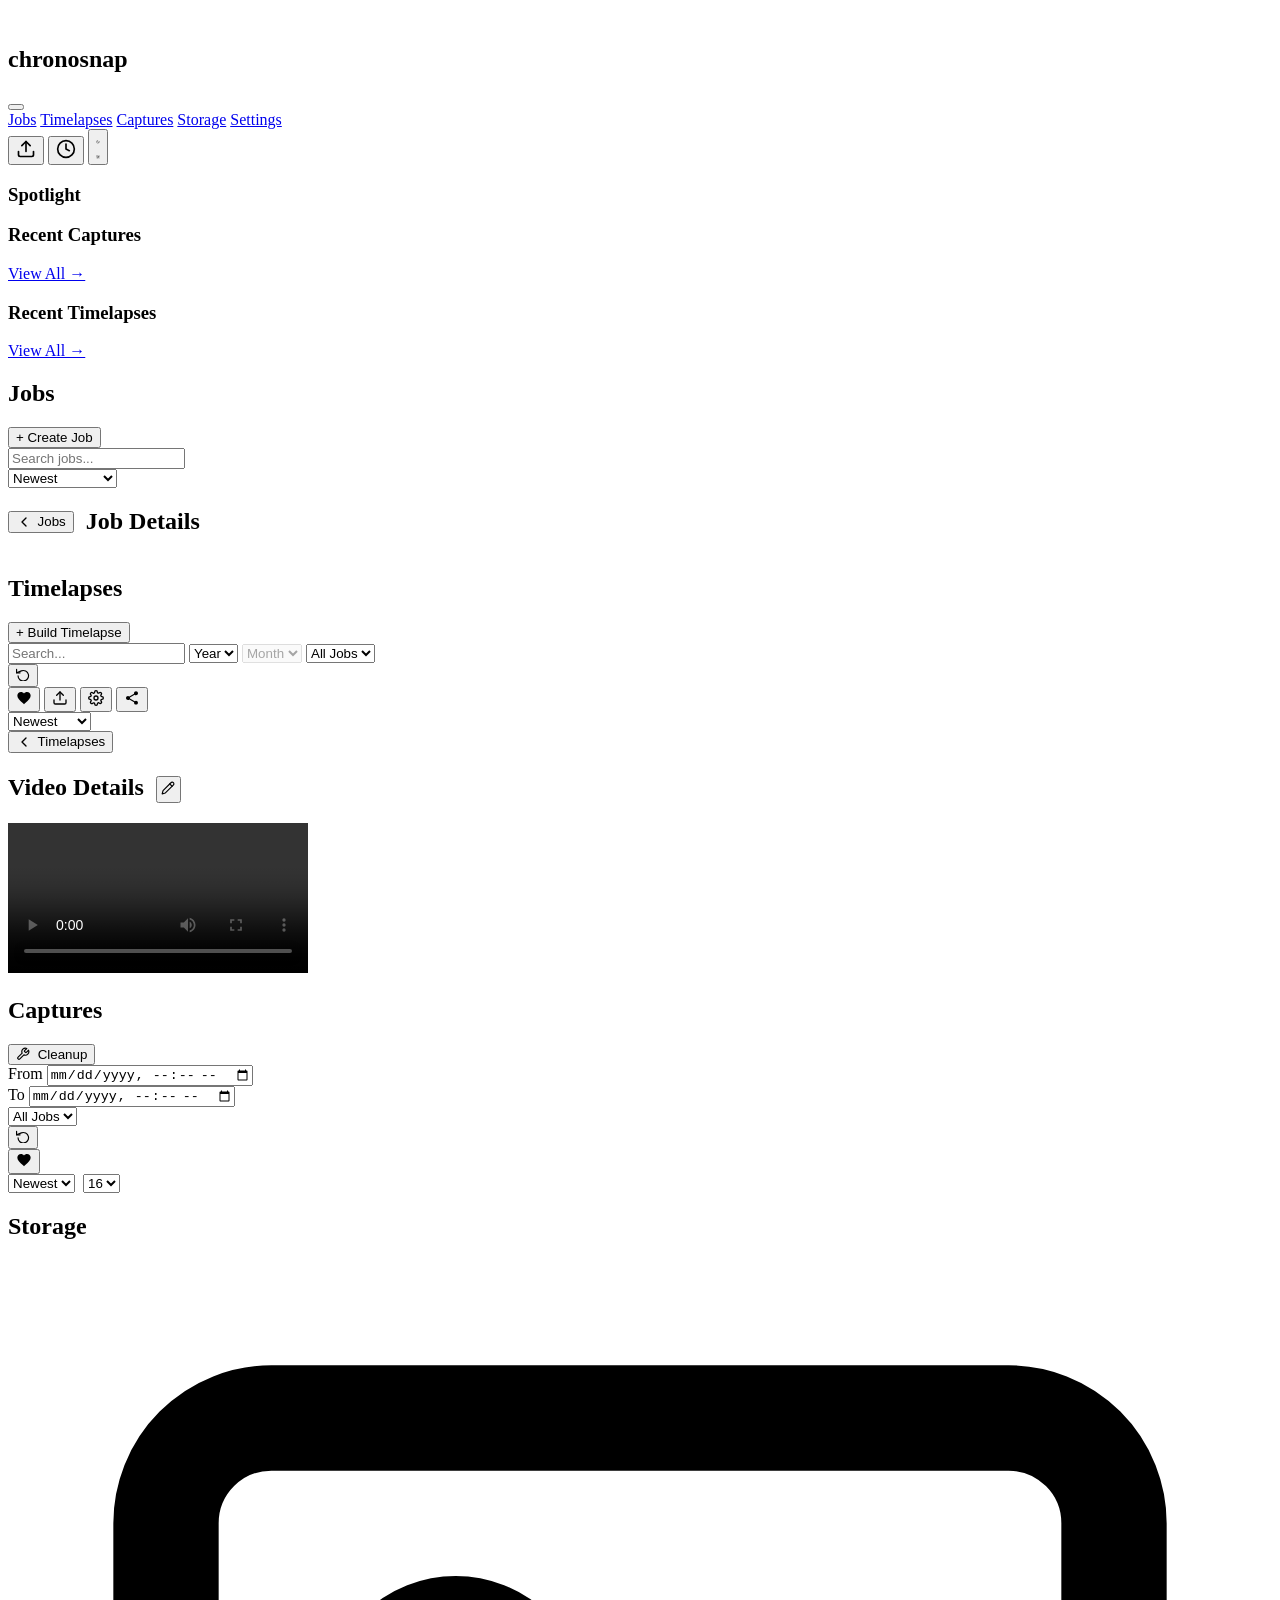
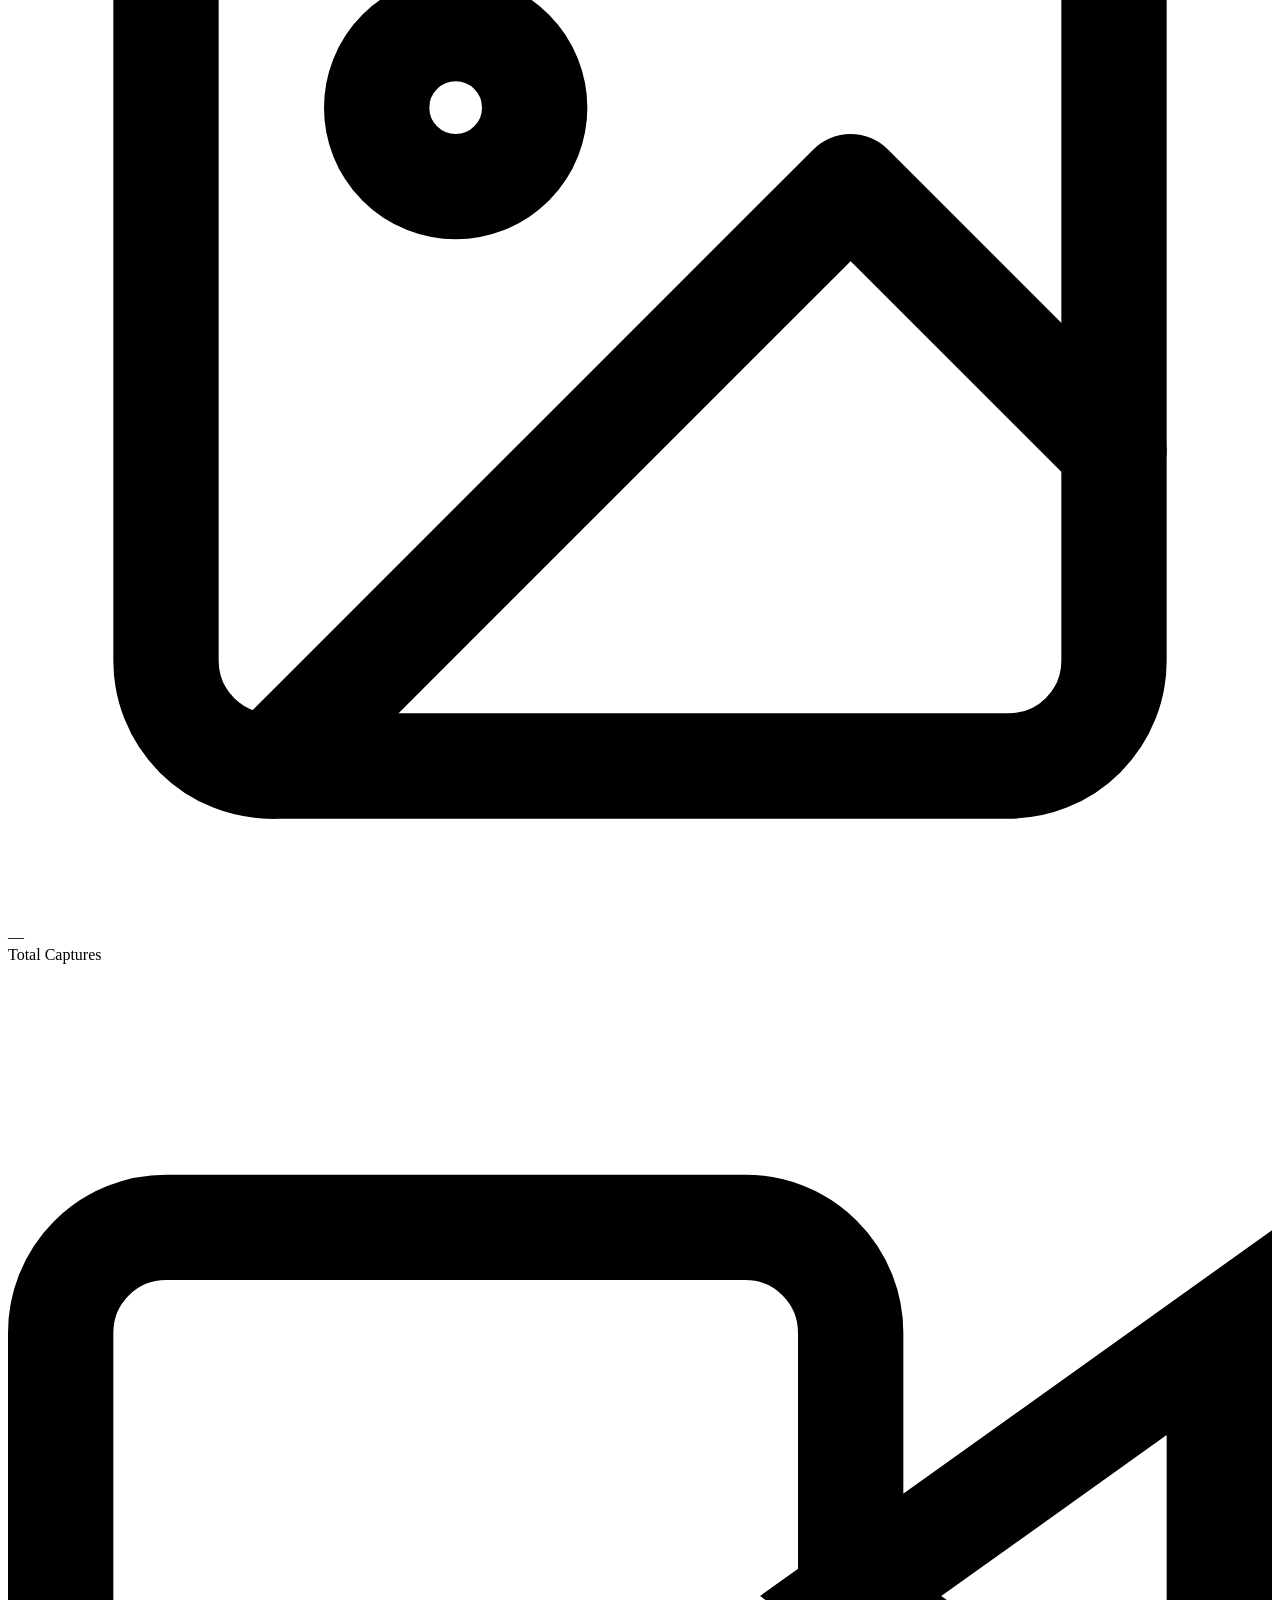
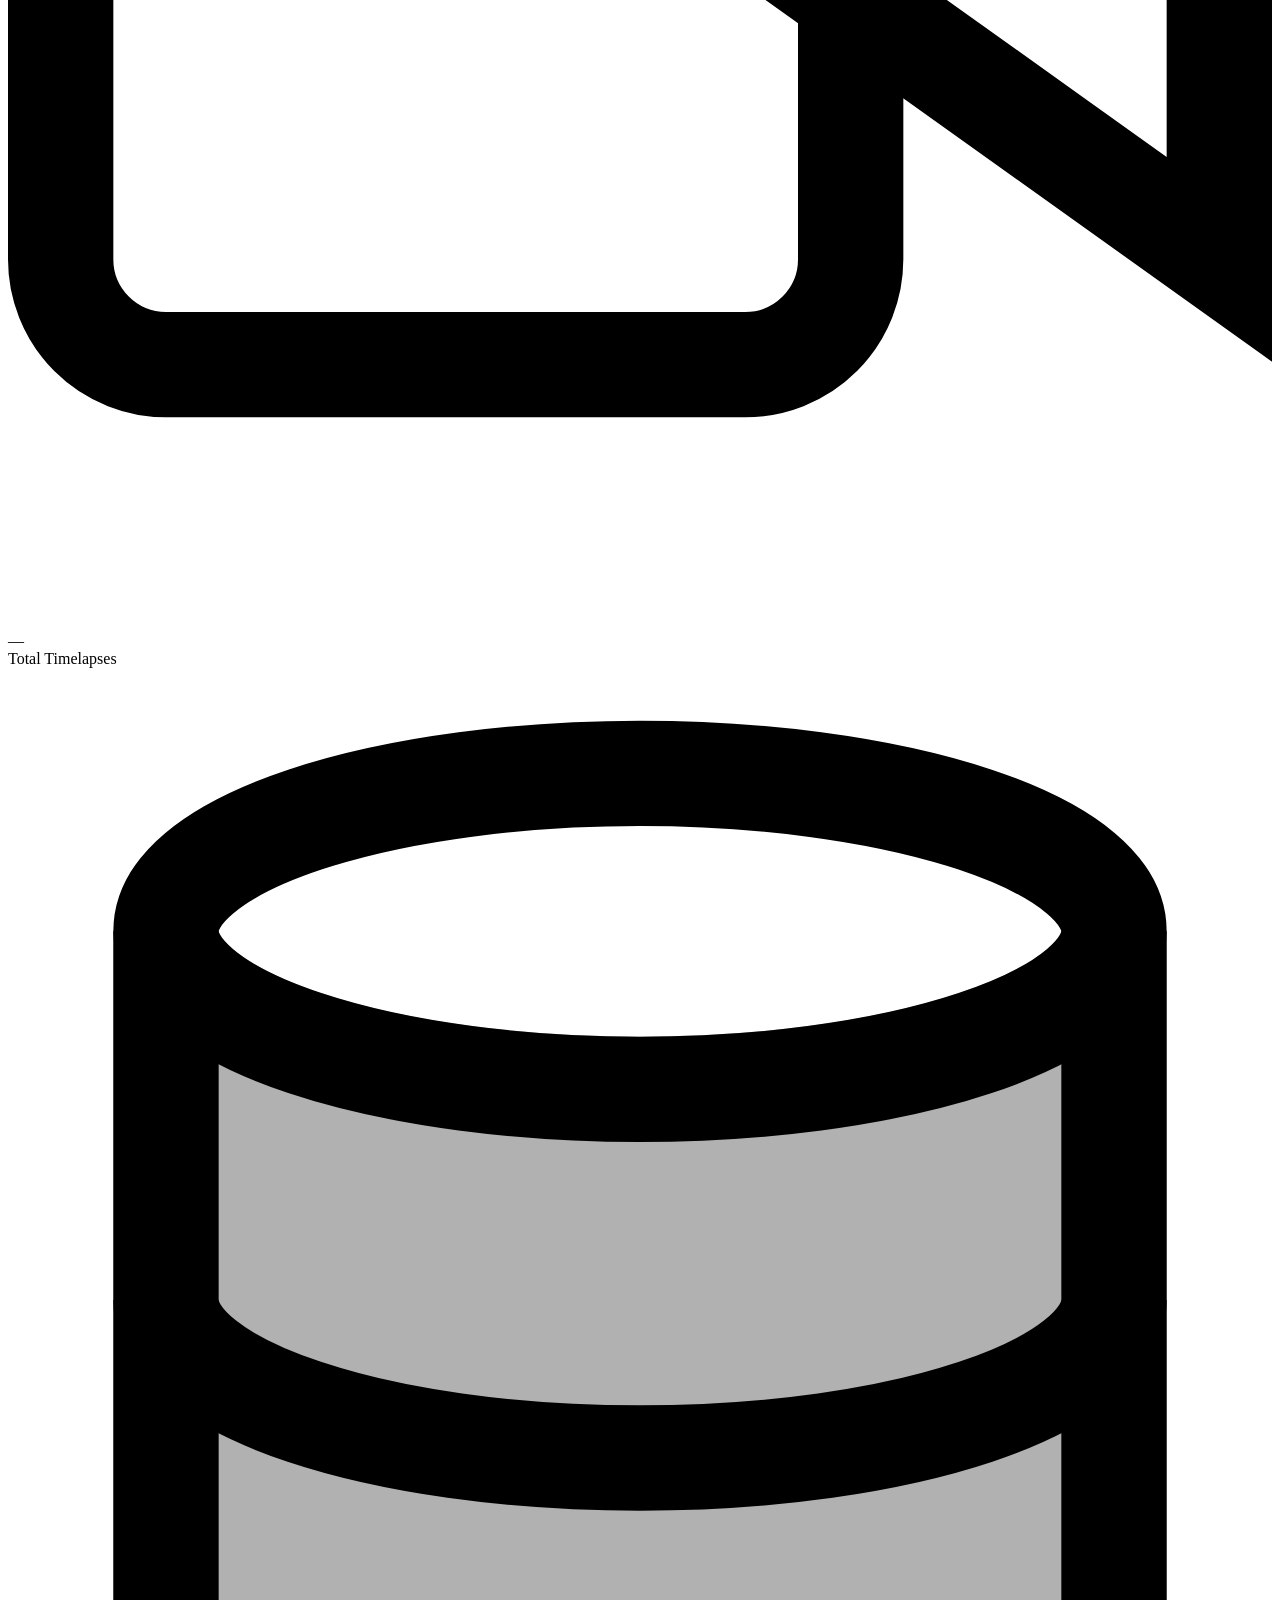
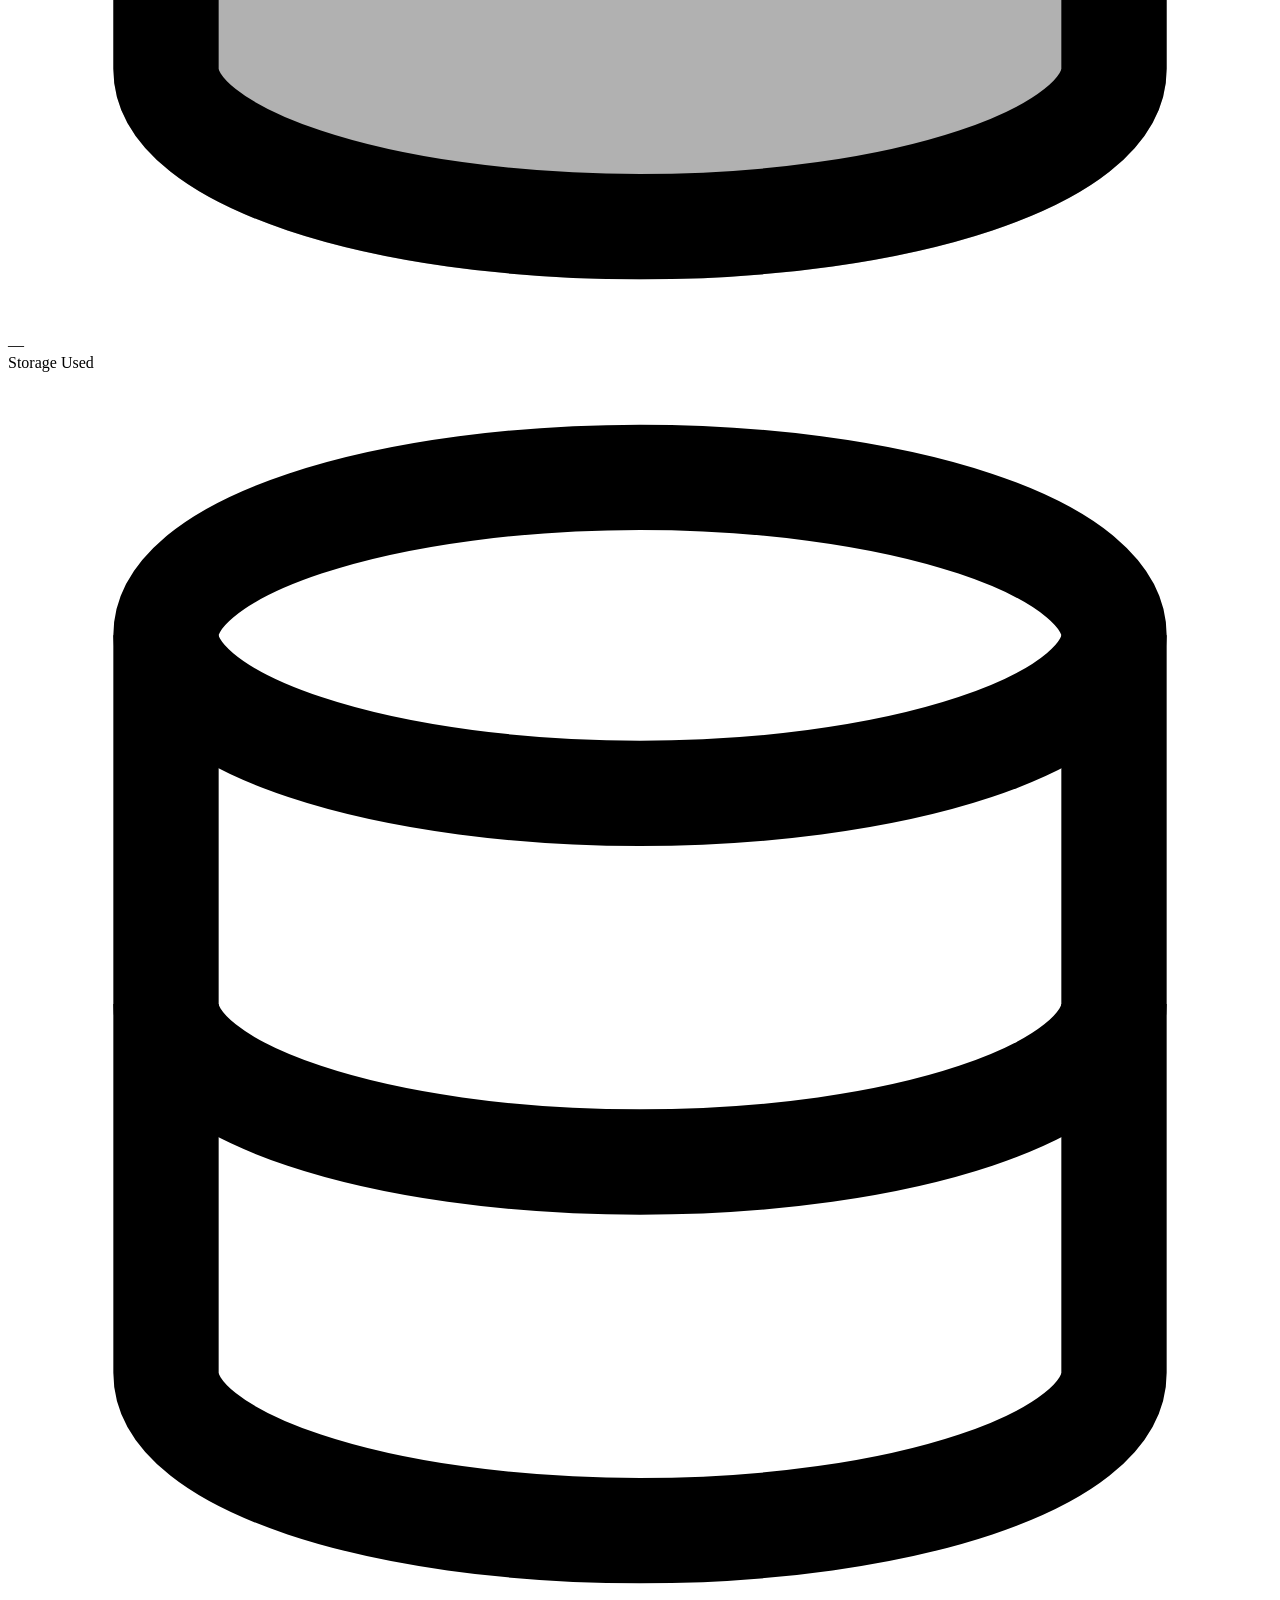
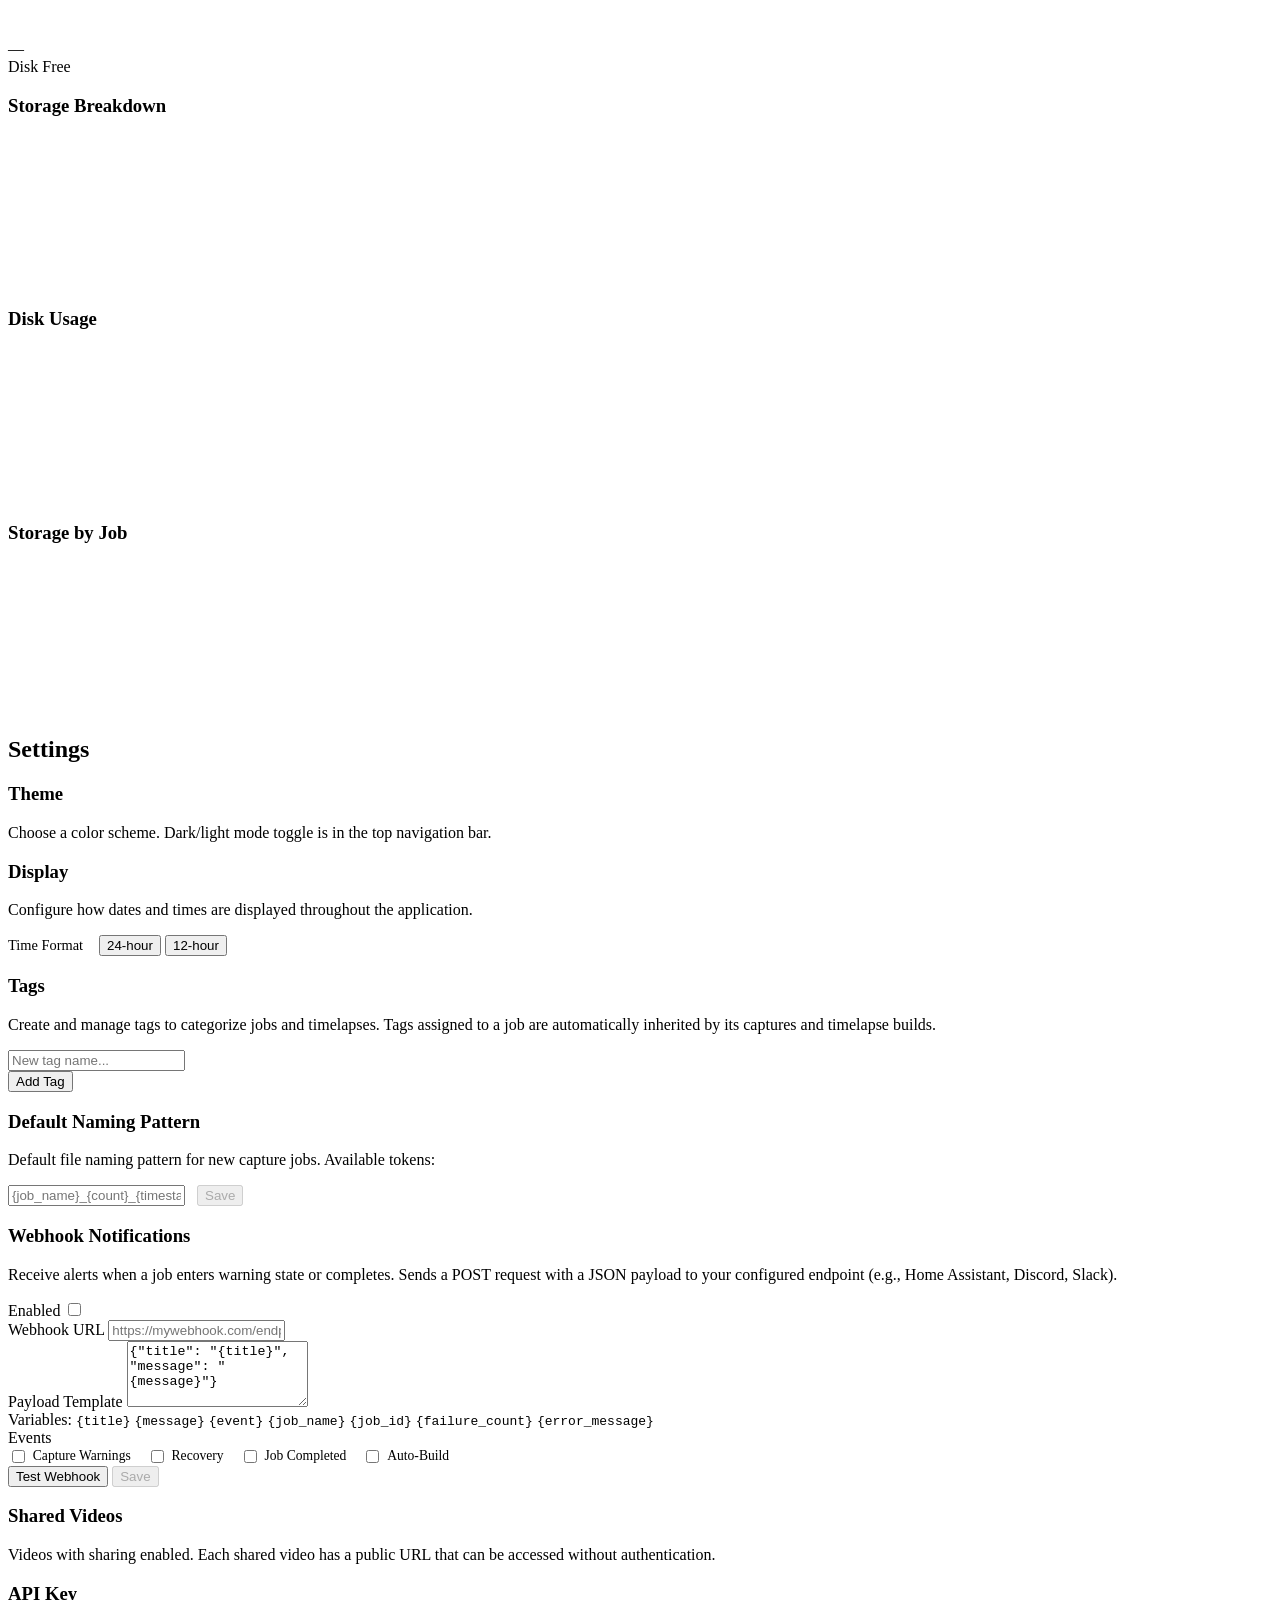
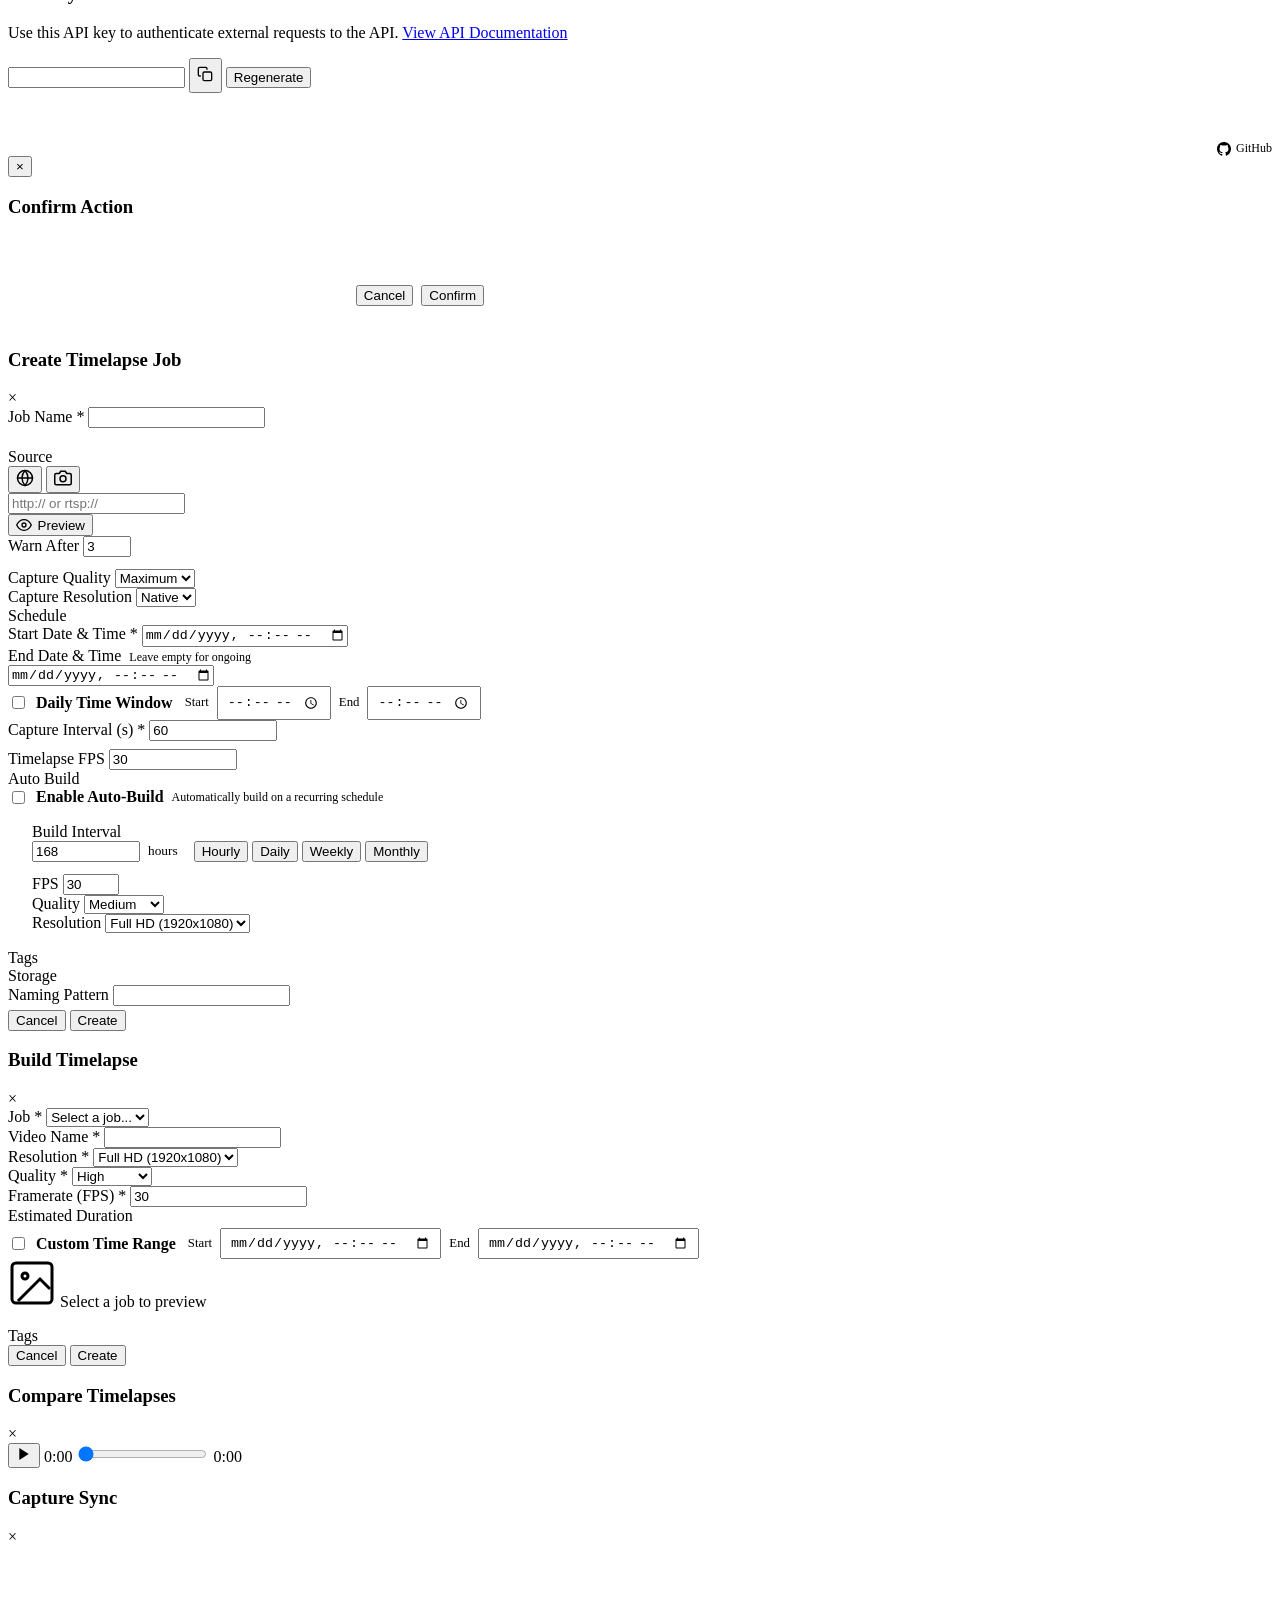
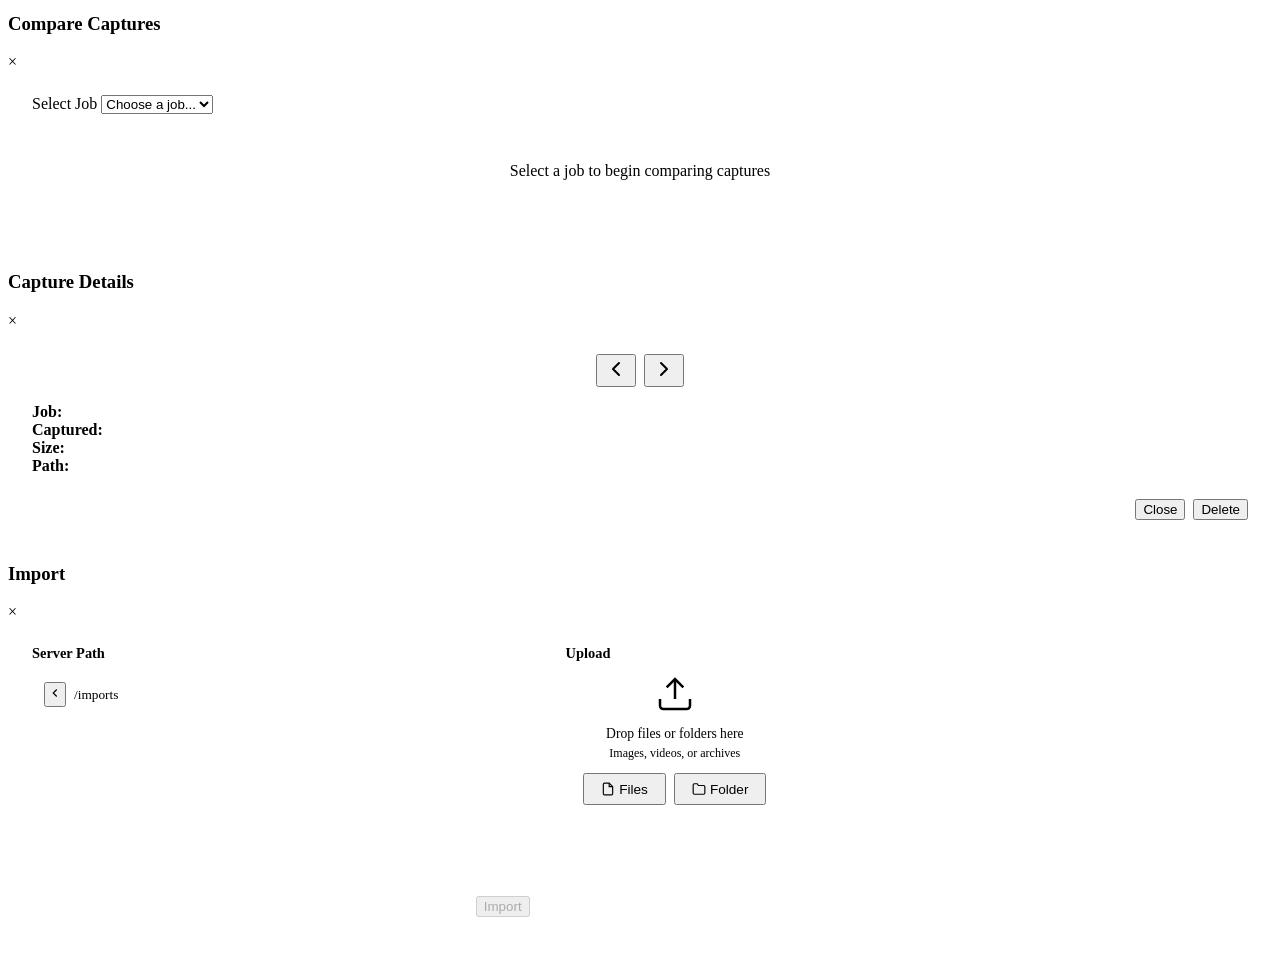
==== frontend/index.html @ 17625c59 "fix: transparent status bar with navbar extending behind it Use black-translucent + viewport-fit=cov" ====
<!DOCTYPE html>
<html lang="en">
<head>
    <meta charset="UTF-8">
    <meta name="viewport" content="width=device-width, initial-scale=1.0, viewport-fit=cover">
    <title>ChronoSnap</title>
    <link rel="icon" type="image/png" sizes="48x48" href="/static/img/favicon-48.png">
    <link rel="icon" type="image/png" sizes="32x32" href="/static/img/favicon-32.png">
    <link rel="icon" type="image/png" sizes="16x16" href="/static/img/favicon-16.png">
    <link rel="apple-touch-icon" sizes="180x180" href="/static/img/apple-touch-icon.png">
    <link rel="manifest" href="/manifest.json">
    <meta name="theme-color" content="#080510">
    <meta name="apple-mobile-web-app-capable" content="yes">
    <meta name="apple-mobile-web-app-status-bar-style" content="black-translucent">
    <link rel="stylesheet" href="/static/css/style.css?v=__APP_VERSION__">
    <link rel="preconnect" href="https://fonts.googleapis.com">
    <link rel="preconnect" href="https://fonts.gstatic.com" crossorigin>
    <link href="https://fonts.googleapis.com/css2?family=Inter:wght@400;500;600;700&display=swap" rel="stylesheet">
    <script defer src="https://cdn.jsdelivr.net/npm/alpinejs@3.x.x/dist/cdn.min.js"></script>
</head>
<body>
    <!-- Shared SVG gradient for favorite hearts -->
    <svg width="0" height="0" style="position:absolute">
        <defs>
            <linearGradient id="fav-gradient" x1="0%" y1="0%" x2="100%" y2="100%">
                <stop offset="0%" stop-color="#a78bfa"/>
                <stop offset="100%" stop-color="#e8457e"/>
            </linearGradient>
        </defs>
    </svg>
    <div class="app-container">
        <!-- Navigation -->
        <nav class="navbar">
            <div class="nav-brand" onclick="navigateTo('/')" style="cursor:pointer;" title="Home">
                <img src="/static/img/chronosnap.png" alt="" class="nav-brand-icon">
                <h1><span class="brand-bold">chrono</span><span class="brand-light">snap</span></h1>
            </div>
            <button class="nav-hamburger" onclick="toggleMobileNav()" aria-label="Toggle navigation">
                <span></span><span></span><span></span>
            </button>
            <div class="nav-links">
                <a href="/jobs" data-view="jobs" class="nav-link active">Jobs</a>
                <a href="/timelapses" data-view="videos" class="nav-link">Timelapses</a>
                <a href="/captures" data-view="captures" class="nav-link">Captures</a>
                <a href="/storage" data-view="storage" class="nav-link">Storage</a>
                <a href="/settings" data-view="settings" class="nav-link">Settings</a>
            </div>
            <div class="nav-actions">
                <button class="nav-import-btn" onclick="showImportModal()" title="Import captures or videos">
                    <svg viewBox="0 0 24 24" width="20" height="20" fill="none" stroke="currentColor" stroke-width="2" stroke-linecap="round" stroke-linejoin="round">
                        <path d="M21 15v4a2 2 0 0 1-2 2H5a2 2 0 0 1-2-2v-4"/><polyline points="17 8 12 3 7 8"/><line x1="12" y1="3" x2="12" y2="15"/>
                    </svg>
                </button>
                <button class="event-bell" onclick="toggleEventPanel()" title="Event log">
                    <svg viewBox="0 0 24 24" width="20" height="20" fill="none" stroke="currentColor" stroke-width="2" stroke-linecap="round" stroke-linejoin="round">
                        <circle cx="12" cy="12" r="10"/>
                        <polyline points="12 6 12 12 16 14"/>
                    </svg>
                </button>
                <button class="theme-toggle" onclick="toggleTheme()" title="Toggle light/dark mode">
                <svg class="icon-moon" viewBox="0 0 24 24" fill="none" stroke="currentColor" stroke-width="2" stroke-linecap="round" stroke-linejoin="round">
                    <path d="M21 12.79A9 9 0 1 1 11.21 3 7 7 0 0 0 21 12.79z"/>
                </svg>
                <svg class="icon-sun" viewBox="0 0 24 24" fill="none" stroke="currentColor" stroke-width="2" stroke-linecap="round" stroke-linejoin="round">
                    <circle cx="12" cy="12" r="5"/>
                    <line x1="12" y1="1" x2="12" y2="3"/><line x1="12" y1="21" x2="12" y2="23"/>
                    <line x1="4.22" y1="4.22" x2="5.64" y2="5.64"/><line x1="18.36" y1="18.36" x2="19.78" y2="19.78"/>
                    <line x1="1" y1="12" x2="3" y2="12"/><line x1="21" y1="12" x2="23" y2="12"/>
                    <line x1="4.22" y1="19.78" x2="5.64" y2="18.36"/><line x1="18.36" y1="5.64" x2="19.78" y2="4.22"/>
                </svg>
            </button>
            </div>
            <!-- Event Log Panel -->
            <div class="event-panel" id="event-panel" style="display:none;">
                <div class="event-panel-header">
                    <span>Event Log</span>
                    <button class="event-panel-close" onclick="toggleEventPanel()">&times;</button>
                </div>
                <div class="event-panel-body" id="event-panel-body">
                    <div class="event-empty">No events yet</div>
                </div>
            </div>
        </nav>

        <!-- Main Content -->
        <main class="main-content">
            <!-- Homepage View -->
            <div id="homepage-view" class="view active">
                <div class="homepage">
                    <div class="homepage-stats" id="homepage-stats"></div>
                    <div class="homepage-section">
                        <div class="homepage-section-header">
                            <h3>Spotlight</h3>
                        </div>
                        <div class="homepage-spotlight" id="homepage-spotlight"></div>
                    </div>
                    <div class="homepage-section">
                        <div class="homepage-section-header">
                            <h3>Recent Captures</h3>
                            <a href="/captures" class="homepage-view-all" onclick="event.preventDefault(); navigateTo('/captures')">View All →</a>
                        </div>
                        <div class="homepage-grid" id="homepage-captures"></div>
                    </div>
                    <div class="homepage-section">
                        <div class="homepage-section-header">
                            <h3>Recent Timelapses</h3>
                            <a href="/timelapses" class="homepage-view-all" onclick="event.preventDefault(); navigateTo('/timelapses')">View All →</a>
                        </div>
                        <div class="homepage-grid" id="homepage-videos"></div>
                    </div>
                </div>
            </div>

            <!-- Jobs View -->
            <div id="jobs-view" class="view">
                <div class="view-header">
                    <h2>Jobs</h2>
                    <button class="btn btn-accent" onclick="showCreateJobModal()">+ Create Job</button>
                </div>
                <div class="gallery-filters" id="job-filter-bar">
                    <input type="text" class="gallery-search" id="job-search" placeholder="Search jobs..." oninput="filterJobs()">
                    <div class="tag-filter-wrap" id="job-status-filter-wrap"></div>
                    <div class="tag-filter-wrap" id="job-tag-filter-wrap"></div>
                    <button class="btn btn-secondary btn-sm" id="job-filter-reset" onclick="resetJobFilters()" style="display:none;">Reset</button>
                    <div style="margin-left:auto;display:flex;align-items:center;gap:0.5rem;">
                        <select class="gallery-filter-select" id="job-sort" onchange="filterJobs()">
                            <option value="created_desc">Newest</option>
                            <option value="created_asc">Oldest</option>
                            <option value="name_asc">Name A-Z</option>
                            <option value="name_desc">Name Z-A</option>
                            <option value="captures_desc">Most Captures</option>
                        </select>
                        <span class="gallery-count" id="job-count"></span>
                    </div>
                </div>
                <div id="jobs-list" class="jobs-grid"></div>
            </div>

            <!-- Job Detail View -->
            <div id="job-detail-view" class="view">
                <div class="view-header detail-view-header">
                    <div style="display:flex;align-items:center;gap:0.75rem;">
                        <button class="btn btn-secondary btn-sm" onclick="navigateTo('/jobs')" title="Back to Jobs" style="display:inline-flex;align-items:center;gap:0.35rem;">
                            <svg width="16" height="16" viewBox="0 0 24 24" fill="none" stroke="currentColor" stroke-width="2" stroke-linecap="round" stroke-linejoin="round"><polyline points="15 18 9 12 15 6"/></svg>
                            Jobs
                        </button>
                        <h2 id="job-detail-title">Job Details</h2>
                    </div>
                </div>
                <div class="detail-view-body">
                    <div id="job-detail-content" class="detail-page-content"></div>
                </div>
            </div>

            <!-- Timelapses View -->
            <div id="videos-view" class="view">
                <div class="view-header">
                    <h2>Timelapses</h2>
                    <div style="display:flex;gap:0.5rem;">
                        <button class="btn btn-accent" onclick="showProcessVideoModal()">+ Build Timelapse</button>
                    </div>
                </div>
                <div class="gallery-filters">
                    <input type="text" class="gallery-search" id="video-search" placeholder="Search..." oninput="filterVideos()">
                    <select class="gallery-filter-select" id="video-year-filter" onchange="onYearFilterChange()">
                        <option value="">Year</option>
                    </select>
                    <select class="gallery-filter-select" id="video-month-filter" onchange="filterVideos()" disabled>
                        <option value="">Month</option>
                    </select>
                    <select class="gallery-filter-select" id="video-job-filter" onchange="filterVideos()" style="flex:1;min-width:0;">
                        <option value="">All Jobs</option>
                    </select>
                    <div style="margin-left:auto;">
                        <button class="btn btn-sm filter-reset-btn" id="video-filter-reset" onclick="resetVideoFilters()" title="Reset all filters">
                            <svg width="14" height="14" viewBox="0 0 24 24" fill="none" stroke="currentColor" stroke-width="2" stroke-linecap="round" stroke-linejoin="round"><polyline points="1 4 1 10 7 10"/><path d="M3.51 15a9 9 0 105.64-8.36L1 10"/></svg>
                        </button>
                    </div>
                </div>
                <div class="gallery-filters gallery-toggle-row">
                    <div class="tag-filter-wrap" id="video-tag-filter-wrap"></div>
                    <button class="btn btn-sm fav-filter-btn" id="video-fav-filter" onclick="toggleVideoFavoritesFilter()" title="Show favorites only">
                        <svg class="fav-heart-icon" viewBox="0 0 24 24" width="16" height="16"><path d="M12 21.35l-1.45-1.32C5.4 15.36 2 12.28 2 8.5 2 5.42 4.42 3 7.5 3c1.74 0 3.41.81 4.5 2.09C13.09 3.81 14.76 3 16.5 3 19.58 3 22 5.42 22 8.5c0 3.78-3.4 6.86-8.55 11.54L12 21.35z"/></svg>
                    </button>
                    <button class="btn btn-sm source-filter-btn" id="video-imported-filter" onclick="toggleVideoImportedFilter()" title="Show imported only">
                        <svg width="16" height="16" viewBox="0 0 24 24" fill="none" stroke="currentColor" stroke-width="2" stroke-linecap="round" stroke-linejoin="round"><path d="M21 15v4a2 2 0 01-2 2H5a2 2 0 01-2-2v-4"/><polyline points="17 8 12 3 7 8"/><line x1="12" y1="3" x2="12" y2="15"/></svg>
                    </button>
                    <button class="btn btn-sm source-filter-btn" id="video-auto-filter" onclick="toggleVideoAutoFilter()" title="Show auto-built only">
                        <svg width="16" height="16" viewBox="0 0 24 24" fill="none" stroke="currentColor" stroke-width="2" stroke-linecap="round" stroke-linejoin="round"><circle cx="12" cy="12" r="3"/><path d="M19.4 15a1.65 1.65 0 00.33 1.82l.06.06a2 2 0 010 2.83 2 2 0 01-2.83 0l-.06-.06a1.65 1.65 0 00-1.82-.33 1.65 1.65 0 00-1 1.51V21a2 2 0 01-4 0v-.09A1.65 1.65 0 009 19.4a1.65 1.65 0 00-1.82.33l-.06.06a2 2 0 01-2.83-2.83l.06-.06A1.65 1.65 0 004.68 15a1.65 1.65 0 00-1.51-1H3a2 2 0 010-4h.09A1.65 1.65 0 004.6 9a1.65 1.65 0 00-.33-1.82l-.06-.06a2 2 0 012.83-2.83l.06.06A1.65 1.65 0 009 4.68a1.65 1.65 0 001-1.51V3a2 2 0 014 0v.09a1.65 1.65 0 001 1.51 1.65 1.65 0 001.82-.33l.06-.06a2 2 0 012.83 2.83l-.06.06A1.65 1.65 0 0019.4 9a1.65 1.65 0 001.51 1H21a2 2 0 010 4h-.09a1.65 1.65 0 00-1.51 1z"/></svg>
                    </button>
                    <button class="btn btn-sm share-filter-btn" id="video-share-filter" onclick="toggleVideoSharedFilter()" title="Show shared only">
                        <svg width="16" height="16" viewBox="0 0 24 24" fill="currentColor"><path d="M18 16.08c-.76 0-1.44.3-1.96.77L8.91 12.7c.05-.23.09-.46.09-.7s-.04-.47-.09-.7l7.05-4.11c.54.5 1.25.81 2.04.81 1.66 0 3-1.34 3-3s-1.34-3-3-3-3 1.34-3 3c0 .24.04.47.09.7L8.04 9.81C7.5 9.31 6.79 9 6 9c-1.66 0-3 1.34-3 3s1.34 3 3 3c.79 0 1.5-.31 2.04-.81l7.12 4.16c-.05.21-.08.43-.08.65 0 1.61 1.31 2.92 2.92 2.92 1.61 0 2.92-1.31 2.92-2.92s-1.31-2.92-2.92-2.92z"/></svg>
                    </button>
                    <div style="margin-left:auto;display:flex;align-items:center;gap:0.5rem;">
                        <select class="gallery-filter-select" id="video-sort" onchange="filterVideos()">
                            <option value="created_desc">Newest</option>
                            <option value="created_asc">Oldest</option>
                            <option value="name_asc">Name A-Z</option>
                            <option value="name_desc">Name Z-A</option>
                            <option value="duration_desc">Longest</option>
                            <option value="duration_asc">Shortest</option>
                        </select>
                        <span class="gallery-count" id="video-count"></span>
                    </div>
                </div>
                <div class="selection-controls" id="video-selection-controls" style="display: none;">
                    <span class="ribbon-left" id="video-selected-count">0 selected</span>
                    <div class="ribbon-center">
                        <button class="ribbon-icon-btn" id="video-toggle-selection-btn" onclick="videoSelection.toggleAll()" title="Select Visible">
                            <svg width="16" height="16" viewBox="0 0 24 24" fill="none" stroke="currentColor" stroke-width="2" stroke-linecap="round" stroke-linejoin="round"><polyline points="9 11 12 14 22 4"/><path d="M21 12v7a2 2 0 0 1-2 2H5a2 2 0 0 1-2-2V5a2 2 0 0 1 2-2h11"/></svg>
                        </button>
                        <button class="ribbon-icon-btn" id="video-compare-btn" onclick="openComparison()" title="Compare (select 2-4)" disabled>
                            <svg width="16" height="16" viewBox="0 0 24 24" fill="none" stroke="currentColor" stroke-width="2" stroke-linecap="round" stroke-linejoin="round"><rect x="1" y="3" width="10" height="18" rx="1"/><rect x="13" y="3" width="10" height="18" rx="1"/><polyline points="3,17 6,12 9,17"/><polyline points="15,17 18,12 21,17"/></svg>
                        </button>
                        <button class="ribbon-icon-btn" id="video-fav-btn" onclick="videoSelection.smartFavorite()" title="Favorite">
                            <svg class="fav-heart-icon" viewBox="0 0 24 24" width="16" height="16"><path d="M12 21.35l-1.45-1.32C5.4 15.36 2 12.28 2 8.5 2 5.42 4.42 3 7.5 3c1.74 0 3.41.81 4.5 2.09C13.09 3.81 14.76 3 16.5 3 19.58 3 22 5.42 22 8.5c0 3.78-3.4 6.86-8.55 11.54L12 21.35z"/></svg>
                        </button>
                        <button class="ribbon-icon-btn" onclick="downloadSelectedVideos()" title="Download">
                            <svg width="16" height="16" viewBox="0 0 24 24" fill="none" stroke="currentColor" stroke-width="2" stroke-linecap="round" stroke-linejoin="round"><path d="M21 15v4a2 2 0 0 1-2 2H5a2 2 0 0 1-2-2v-4"/><polyline points="7 10 12 15 17 10"/><line x1="12" y1="15" x2="12" y2="3"/></svg>
                        </button>
                        <button class="ribbon-icon-btn ribbon-icon-danger" onclick="videoSelection.deleteSelected()" title="Delete">
                            <svg width="16" height="16" viewBox="0 0 24 24" fill="none" stroke="currentColor" stroke-width="2" stroke-linecap="round" stroke-linejoin="round"><polyline points="3 6 5 6 21 6"/><path d="M19 6l-1 14a2 2 0 0 1-2 2H8a2 2 0 0 1-2-2L5 6"/><path d="M10 11v6"/><path d="M14 11v6"/><path d="M9 6V4a1 1 0 0 1 1-1h4a1 1 0 0 1 1 1v2"/></svg>
                        </button>
                    </div>
                    <button class="ribbon-clear" onclick="videoSelection.clear()" title="Clear selection">
                        <svg width="14" height="14" viewBox="0 0 24 24" fill="none" stroke="currentColor" stroke-width="2" stroke-linecap="round" stroke-linejoin="round"><line x1="18" y1="6" x2="6" y2="18"/><line x1="6" y1="6" x2="18" y2="18"/></svg>
                        Clear
                    </button>
                </div>
                <div id="videos-list" class="videos-grid"></div>
            </div>

            <!-- Video Detail View -->
            <div id="video-detail-view" class="view">
                <div class="view-header detail-view-header">
                    <div class="video-detail-header-left">
                        <button class="btn btn-secondary btn-sm" onclick="navigateTo('/timelapses')" title="Back to Timelapses" style="display:inline-flex;align-items:center;gap:0.35rem;">
                            <svg width="16" height="16" viewBox="0 0 24 24" fill="none" stroke="currentColor" stroke-width="2" stroke-linecap="round" stroke-linejoin="round"><polyline points="15 18 9 12 15 6"/></svg>
                            Timelapses
                        </button>
                        <h2 class="video-detail-title-row">
                            <span id="video-detail-title">Video Details</span>
                            <button id="video-rename-btn" class="btn-icon" title="Rename" onclick="startVideoRename()" style="padding:0.2rem;margin-left:0.4rem;">
                                <svg width="14" height="14" viewBox="0 0 24 24" fill="none" stroke="currentColor" stroke-width="2" stroke-linecap="round" stroke-linejoin="round"><path d="M17 3a2.85 2.83 0 1 1 4 4L7.5 20.5 2 22l1.5-5.5Z"/><path d="m15 5 4 4"/></svg>
                            </button>
                            <input type="text" id="video-rename-input" class="form-control" style="display:none;font-size:1rem;padding:0.2rem 0.5rem;max-width:20rem;">
                            <button id="video-rename-save" class="btn btn-sm btn-accent" style="display:none;" onclick="saveVideoRename()">Save</button>
                            <button id="video-rename-cancel" class="btn btn-sm btn-secondary" style="display:none;" onclick="cancelVideoRename()">Cancel</button>
                        </h2>
                    </div>
                    <div class="video-detail-actions" id="video-detail-actions"></div>
                </div>
                <div class="detail-view-body">
                    <div class="detail-page-content">
                        <div class="video-detail-layout">
                            <div class="video-detail-player">
                                <video id="video-detail-player" controls>
                                    <source id="video-detail-source" type="video/mp4">
                                </video>
                            </div>
                            <dl class="video-detail-meta" id="video-detail-meta"></dl>
                            <div id="video-detail-tags"></div>
                        </div>
                    </div>
                </div>
            </div>

            <!-- Captures View -->
            <div id="captures-view" class="view">
                <div class="view-header">
                    <h2>Captures</h2>
                    <div style="display: flex; gap: 0.5rem;">
                        <button class="btn btn-accent" onclick="scanOrphanedCaptures()">
                            <svg width="14" height="14" viewBox="0 0 24 24" fill="none" stroke="currentColor" stroke-width="2" stroke-linecap="round" stroke-linejoin="round" style="vertical-align: -2px; margin-right: 0.25rem;">
                                <path d="M14.7 6.3a1 1 0 0 0 0 1.4l1.6 1.6a1 1 0 0 0 1.4 0l3.77-3.77a6 6 0 0 1-7.94 7.94l-6.91 6.91a2.12 2.12 0 0 1-3-3l6.91-6.91a6 6 0 0 1 7.94-7.94l-3.76 3.76z"></path>
                            </svg>
                            Cleanup
                        </button>
                    </div>
                </div>
                
                <!-- Filters -->
                <div class="gallery-filters">
                    <div class="gallery-date-group">
                        <label class="gallery-date-label" for="captures-start-time">From</label>
                        <input type="datetime-local" class="gallery-filter-input" id="captures-start-time" onchange="applyCaptureSortAndFilter()" title="From">
                    </div>
                    <div class="gallery-date-group">
                        <label class="gallery-date-label" for="captures-end-time">To</label>
                        <input type="datetime-local" class="gallery-filter-input" id="captures-end-time" onchange="applyCaptureSortAndFilter()" title="To">
                    </div>
                    <select class="gallery-filter-select" id="captures-job-filter" onchange="applyCaptureSortAndFilter()" style="flex:1;min-width:0;">
                        <option value="">All Jobs</option>
                    </select>
                    <div style="margin-left:auto;">
                        <button class="btn btn-sm filter-reset-btn" id="captures-filter-reset" onclick="clearCaptureFilters()" title="Reset all filters">
                            <svg width="14" height="14" viewBox="0 0 24 24" fill="none" stroke="currentColor" stroke-width="2" stroke-linecap="round" stroke-linejoin="round"><polyline points="1 4 1 10 7 10"/><path d="M3.51 15a9 9 0 105.64-8.36L1 10"/></svg>
                        </button>
                    </div>
                </div>
                <div class="gallery-filters gallery-toggle-row">
                    <div class="tag-filter-wrap" id="captures-tag-filter-wrap"></div>
                    <button class="btn btn-sm fav-filter-btn" id="captures-fav-filter" onclick="toggleCaptureFavoritesFilter()" title="Show favorites only">
                        <svg class="fav-heart-icon" viewBox="0 0 24 24" width="16" height="16"><path d="M12 21.35l-1.45-1.32C5.4 15.36 2 12.28 2 8.5 2 5.42 4.42 3 7.5 3c1.74 0 3.41.81 4.5 2.09C13.09 3.81 14.76 3 16.5 3 19.58 3 22 5.42 22 8.5c0 3.78-3.4 6.86-8.55 11.54L12 21.35z"/></svg>
                    </button>
                    <div style="margin-left:auto;display:flex;align-items:center;gap:0.5rem;">
                        <select class="gallery-filter-select" id="captures-sort-order" onchange="applyCaptureSortAndFilter()">
                            <option value="desc">Newest</option>
                            <option value="asc">Oldest</option>
                        </select>
                        <select class="gallery-filter-select" id="captures-page-size" onchange="applyCaptureSortAndFilter()">
                            <option value="16" selected>16</option>
                            <option value="32">32</option>
                            <option value="64">64</option>
                        </select>
                        <span class="gallery-count" id="captures-count"></span>
                    </div>
                </div>

                <!-- Selection controls -->
                <div class="selection-controls" id="selection-controls" style="display: none;">
                    <span class="ribbon-left" id="captures-selected-count">0 selected</span>
                    <div class="ribbon-center">
                        <button class="ribbon-icon-btn" id="toggle-selection-btn" onclick="captureSelection.toggleAll()" title="Select Visible">
                            <svg width="16" height="16" viewBox="0 0 24 24" fill="none" stroke="currentColor" stroke-width="2" stroke-linecap="round" stroke-linejoin="round"><polyline points="9 11 12 14 22 4"/><path d="M21 12v7a2 2 0 0 1-2 2H5a2 2 0 0 1-2-2V5a2 2 0 0 1 2-2h11"/></svg>
                        </button>
                        <button class="ribbon-icon-btn" id="capture-compare-btn" onclick="openCaptureCompareFromSelection()" title="Compare (select 1 or 2)" disabled>
                            <svg width="16" height="16" viewBox="0 0 24 24" fill="none" stroke="currentColor" stroke-width="2" stroke-linecap="round" stroke-linejoin="round"><rect x="2" y="2" width="20" height="20" rx="2"/><path d="M12 2v20"/><circle cx="7.5" cy="7.5" r="1.5"/><path d="M6 18l3-4 2 2 4-5 3 4"/></svg>
                        </button>
                        <button class="ribbon-icon-btn" id="capture-fav-btn" onclick="captureSelection.smartFavorite()" title="Favorite">
                            <svg class="fav-heart-icon" viewBox="0 0 24 24" width="16" height="16"><path d="M12 21.35l-1.45-1.32C5.4 15.36 2 12.28 2 8.5 2 5.42 4.42 3 7.5 3c1.74 0 3.41.81 4.5 2.09C13.09 3.81 14.76 3 16.5 3 19.58 3 22 5.42 22 8.5c0 3.78-3.4 6.86-8.55 11.54L12 21.35z"/></svg>
                        </button>
                        <button class="ribbon-icon-btn ribbon-icon-danger" onclick="captureSelection.deleteSelected()" title="Delete">
                            <svg width="16" height="16" viewBox="0 0 24 24" fill="none" stroke="currentColor" stroke-width="2" stroke-linecap="round" stroke-linejoin="round"><polyline points="3 6 5 6 21 6"/><path d="M19 6l-1 14a2 2 0 0 1-2 2H8a2 2 0 0 1-2-2L5 6"/><path d="M10 11v6"/><path d="M14 11v6"/><path d="M9 6V4a1 1 0 0 1 1-1h4a1 1 0 0 1 1 1v2"/></svg>
                        </button>
                    </div>
                    <button class="ribbon-clear" onclick="captureSelection.clear()" title="Clear selection">
                        <svg width="14" height="14" viewBox="0 0 24 24" fill="none" stroke="currentColor" stroke-width="2" stroke-linecap="round" stroke-linejoin="round"><line x1="18" y1="6" x2="6" y2="18"/><line x1="6" y1="6" x2="18" y2="18"/></svg>
                        Clear
                    </button>
                </div>

                <!-- Grid -->
                <div id="captures-grid" class="captures-grid"></div>

                <!-- Pagination -->
                <div class="pagination" id="captures-pagination"></div>
            </div>

            <!-- Storage View -->
            <div id="storage-view" class="view">
                <div class="view-header">
                    <h2>Storage</h2>
                </div>
                <div class="storage-content">
                    <!-- Summary Cards -->
                    <div class="storage-summary">
                        <div class="storage-card">
                            <div class="storage-card-icon">
                                <svg viewBox="0 0 24 24" fill="none" stroke="currentColor" stroke-width="2" stroke-linecap="round" stroke-linejoin="round"><rect x="3" y="3" width="18" height="18" rx="2" ry="2"/><circle cx="8.5" cy="8.5" r="1.5"/><polyline points="21 15 16 10 5 21"/></svg>
                            </div>
                            <div class="storage-card-value" id="stat-total-captures">—</div>
                            <div class="storage-card-label">Total Captures</div>
                        </div>
                        <div class="storage-card">
                            <div class="storage-card-icon">
                                <svg viewBox="0 0 24 24" fill="none" stroke="currentColor" stroke-width="2"><polygon points="23 7 16 12 23 17 23 7"/><rect x="1" y="5" width="15" height="14" rx="2" ry="2"/></svg>
                            </div>
                            <div class="storage-card-value" id="stat-total-videos">—</div>
                            <div class="storage-card-label">Total Timelapses</div>
                        </div>
                        <div class="storage-card">
                            <div class="storage-card-icon">
                                <svg viewBox="0 0 24 24" fill="none" stroke="currentColor" stroke-width="2"><path d="M3 5c0 1.66 4 3 9 3s9-1.34 9-3v14c0 1.66-4 3-9 3s-9-1.34-9-3V5" fill="currentColor" opacity="0.3"/><ellipse cx="12" cy="5" rx="9" ry="3"/><path d="M21 12c0 1.66-4 3-9 3s-9-1.34-9-3"/><path d="M3 5v14c0 1.66 4 3 9 3s9-1.34 9-3V5"/></svg>
                            </div>
                            <div class="storage-card-value" id="stat-total-storage">—</div>
                            <div class="storage-card-label">Storage Used</div>
                        </div>
                        <div class="storage-card">
                            <div class="storage-card-icon">
                                <svg viewBox="0 0 24 24" fill="none" stroke="currentColor" stroke-width="2"><ellipse cx="12" cy="5" rx="9" ry="3"/><path d="M21 12c0 1.66-4 3-9 3s-9-1.34-9-3"/><path d="M3 5v14c0 1.66 4 3 9 3s9-1.34 9-3V5"/></svg>
                            </div>
                            <div class="storage-card-value" id="stat-disk-free">—</div>
                            <div class="storage-card-label">Disk Free</div>
                        </div>
                    </div>

                    <!-- Charts Row -->
                    <div class="storage-charts">
                        <div class="storage-section">
                            <h3>Storage Breakdown</h3>
                            <div class="storage-chart-container">
                                <canvas id="storage-donut-chart"></canvas>
                            </div>
                        </div>
                        <div class="storage-section">
                            <h3>Disk Usage</h3>
                            <div class="storage-chart-container">
                                <canvas id="storage-disk-chart"></canvas>
                            </div>
                        </div>
                    </div>

                    <!-- Per-Job Bar Chart -->
                    <div class="storage-section">
                        <h3>Storage by Job</h3>
                        <div class="storage-chart-container storage-chart-wide">
                            <canvas id="storage-job-chart"></canvas>
                        </div>
                    </div>
                </div>
            </div>

            <!-- Settings View -->
            <div id="settings-view" class="view">
                <div class="view-header">
                    <h2>Settings</h2>
                </div>
                <div class="settings-content">
                    <!-- Theme Section -->
                    <div class="settings-section">
                        <h3>Theme</h3>
                        <p class="settings-description">Choose a color scheme. Dark/light mode toggle is in the top navigation bar.</p>
                        <div id="theme-preset-grid" class="theme-preset-grid">
                            <!-- Populated by JS -->
                        </div>
                    </div>

                    <!-- Display Preferences Section -->
                    <div class="settings-section">
                        <h3>Display</h3>
                        <p class="settings-description">Configure how dates and times are displayed throughout the application.</p>
                        <div style="display: flex; align-items: center; gap: 1rem; margin-top: 0.75rem;">
                            <label style="color: var(--text-secondary); font-size: 0.9rem;">Time Format</label>
                            <div class="time-format-toggle">
                                <button id="time-format-24" class="btn btn-sm" onclick="toggleTimeFormat('24')">24-hour</button>
                                <button id="time-format-12" class="btn btn-sm" onclick="toggleTimeFormat('12')">12-hour</button>
                            </div>
                        </div>
                    </div>

                    <!-- Tags Manager Section -->
                    <div class="settings-section">
                        <h3>Tags</h3>
                        <p class="settings-description">Create and manage tags to categorize jobs and timelapses. Tags assigned to a job are automatically inherited by its captures and timelapse builds.</p>
                        <div class="tag-manager">
                            <div class="tag-create-row">
                                <input type="text" id="tag-create-name" class="form-control" placeholder="New tag name..." maxlength="50">
                                <div class="color-swatch-row" id="tag-create-swatches"></div>
                                <button class="btn btn-accent btn-sm" onclick="createTag()">Add Tag</button>
                            </div>
                            <div id="tag-list" class="tag-list">
                                <!-- Populated dynamically -->
                            </div>
                        </div>
                    </div>

                    <!-- Default Naming Pattern Section -->
                    <div class="settings-section">
                        <h3>Default Naming Pattern</h3>
                                                <p class="settings-description">Default file naming pattern for new capture jobs. Available tokens: <span id="settings-naming-vars"></span></p>
                        <div style="display:flex;gap:0.75rem;align-items:center;margin-top:0.75rem;">
                            <input type="text" id="default-naming-pattern" class="form-control" style="max-width:20rem;" placeholder="{job_name}_{count}_{timestamp}" oninput="updateSettingsNamingPreview()">
                            <button id="save-naming-pattern-btn" class="btn btn-sm btn-accent" onclick="saveNamingPattern()" disabled>Save</button>
                            <span id="settings-naming-preview" style="font-size:0.7rem;font-family:monospace;color:var(--text-secondary);"></span>
                        </div>
                    </div>

                    <!-- Webhook Notifications Section -->
                    <div class="settings-section">
                        <h3>Webhook Notifications</h3>
                        <p class="settings-description">
                            Receive alerts when a job enters warning state or completes. Sends a POST request with a JSON payload to your configured endpoint (e.g., Home Assistant, Discord, Slack).
                        </p>
                        <div class="webhook-settings">
                            <div class="webhook-row">
                                <label class="webhook-label">Enabled</label>
                                <label class="toggle-switch">
                                    <input type="checkbox" id="webhook-enabled" onchange="markWebhookDirty()">
                                    <span class="toggle-slider"></span>
                                </label>
                            </div>
                            <div class="webhook-row">
                                <label class="webhook-label" for="webhook-url">Webhook URL</label>
                                <input type="text" id="webhook-url" class="form-control webhook-input" placeholder="https://mywebhook.com/endpoint" oninput="markWebhookDirty()">
                            </div>
                            <div class="webhook-row webhook-template-row">
                                <label class="webhook-label" for="webhook-template">Payload Template</label>
                                <textarea id="webhook-template" class="form-control webhook-textarea" rows="4" oninput="markWebhookDirty()" spellcheck="false">{"title": "{title}", "message": "{message}"}</textarea>
                                <div class="webhook-variables">
                                    <span class="webhook-hint">Variables:</span>
                                    <code>{title}</code> <code>{message}</code> <code>{event}</code> <code>{job_name}</code> <code>{job_id}</code> <code>{failure_count}</code> <code>{error_message}</code>
                                </div>
                            </div>
                            <div class="webhook-row">
                                <label class="webhook-label">Events</label>
                                <div class="webhook-events" style="display:flex; flex-wrap:wrap; gap:0.5rem 1rem;">
                                    <label style="display:flex;align-items:center;gap:0.3rem;cursor:pointer;font-size:0.85rem;">
                                        <input type="checkbox" class="webhook-event-cb" value="warning" onchange="markWebhookDirty()"> Capture Warnings
                                    </label>
                                    <label style="display:flex;align-items:center;gap:0.3rem;cursor:pointer;font-size:0.85rem;">
                                        <input type="checkbox" class="webhook-event-cb" value="recovered" onchange="markWebhookDirty()"> Recovery
                                    </label>
                                    <label style="display:flex;align-items:center;gap:0.3rem;cursor:pointer;font-size:0.85rem;">
                                        <input type="checkbox" class="webhook-event-cb" value="completed" onchange="markWebhookDirty()"> Job Completed
                                    </label>
                                    <label style="display:flex;align-items:center;gap:0.3rem;cursor:pointer;font-size:0.85rem;">
                                        <input type="checkbox" class="webhook-event-cb" value="auto_build_complete" onchange="markWebhookDirty()"> Auto-Build
                                    </label>
                                </div>
                            </div>
                            <div class="webhook-actions">
                                <button class="btn btn-secondary compare-btn" onclick="testWebhook()">Test Webhook</button>
                                <button class="btn btn-accent" id="webhook-save-btn" onclick="saveWebhookSettings()" disabled>Save</button>
                            </div>
                        </div>
                    </div>

                    <div class="settings-section">
                        <h3>Shared Videos</h3>
                        <p class="settings-description">Videos with sharing enabled. Each shared video has a public URL that can be accessed without authentication.</p>
                        <div id="shared-videos-list" class="shared-videos-list">
                            <!-- Populated dynamically -->
                        </div>
                    </div>

                    <!-- API Key Section -->
                    <div class="settings-section">
                        <h3>API Key</h3>
                        <p class="settings-description">
                            Use this API key to authenticate external requests to the API. 
                            <a href="/docs" 
                               target="_blank" 
                               class="api-docs-link">
                                View API Documentation
                            </a>
                        </p>
                        <div class="api-key-container">
                            <input type="text" id="api-key-display" class="form-control api-key-input" readonly>
                            <button class="btn-icon" onclick="copyApiKey()" title="Copy" style="padding: 0.4rem;">
                                <svg width="16" height="16" viewBox="0 0 24 24" fill="none" stroke="currentColor" stroke-width="2" stroke-linecap="round" stroke-linejoin="round"><rect x="9" y="9" width="13" height="13" rx="2"/><path d="M5 15H4a2 2 0 0 1-2-2V4a2 2 0 0 1 2-2h9a2 2 0 0 1 2 2v1"/></svg>
                            </button>
                            <button class="btn btn-secondary compare-btn" onclick="regenerateApiKey()">Regenerate</button>
                        </div>
                    </div>
                    
                    <div style="margin-top:2rem;padding-top:1rem;border-top:1px solid var(--border-color);display:flex;align-items:center;justify-content:space-between;">
                        <div style="display:flex;align-items:center;gap:0.5rem;">
                            <span style="font-size:0.75rem;color:var(--text-secondary);" id="app-version"></span>
                            <a id="update-badge" href="#" target="_blank" rel="noopener" style="display:none;font-size:0.65rem;background:var(--primary);color:#fff;padding:0.15rem 0.5rem;border-radius:999px;text-decoration:none;">Update available</a>
                        </div>
                        <a href="https://github.com/kernelkaribou/chronosnap" target="_blank" rel="noopener" style="font-size:0.75rem;color:var(--text-secondary);text-decoration:none;display:inline-flex;align-items:center;gap:0.3rem;">
                            <svg width="14" height="14" viewBox="0 0 24 24" fill="currentColor"><path d="M12 0c-6.626 0-12 5.373-12 12 0 5.302 3.438 9.8 8.207 11.387.599.111.793-.261.793-.577v-2.234c-3.338.726-4.033-1.416-4.033-1.416-.546-1.387-1.333-1.756-1.333-1.756-1.089-.745.083-.729.083-.729 1.205.084 1.839 1.237 1.839 1.237 1.07 1.834 2.807 1.304 3.492.997.107-.775.418-1.305.762-1.604-2.665-.305-5.467-1.334-5.467-5.931 0-1.311.469-2.381 1.236-3.221-.124-.303-.535-1.524.117-3.176 0 0 1.008-.322 3.301 1.23.957-.266 1.983-.399 3.003-.404 1.02.005 2.047.138 3.006.404 2.291-1.552 3.297-1.23 3.297-1.23.653 1.653.242 2.874.118 3.176.77.84 1.235 1.911 1.235 3.221 0 4.609-2.807 5.624-5.479 5.921.43.372.823 1.102.823 2.222v3.293c0 .319.192.694.801.576 4.765-1.589 8.199-6.086 8.199-11.386 0-6.627-5.373-12-12-12z"/></svg>
                            GitHub
                        </a>
                    </div>
                </div>
            </div>
        </main>
    </div>

    <!-- Notification Toast -->
    <div id="notification-toast" class="notification-toast">
        <span id="notification-message"></span>
        <button class="toast-close" onclick="dismissNotification()" aria-label="Dismiss">&times;</button>
    </div>

    <!-- Confirmation Modal -->
    <div id="confirm-modal" class="modal">
        <div class="modal-content" style="max-width: 500px;">
            <div class="modal-header">
                <h3>Confirm Action</h3>
            </div>
            <div style="padding: 1.5rem;">
                <p id="confirm-message" style="margin-bottom: 1.5rem;"></p>
                <div style="display: flex; gap: 0.5rem; justify-content: flex-end;">
                    <button class="btn btn-secondary" onclick="closeConfirmModal(false)">Cancel</button>
                    <button class="btn btn-danger" onclick="closeConfirmModal(true)">Confirm</button>
                </div>
            </div>
        </div>
    </div>

    <!-- Create Job Modal -->
    <div id="create-job-modal" class="modal">
        <div class="modal-content large">
            <div class="modal-header">
                <h3>Create Timelapse Job</h3>
                <span class="close" onclick="closeModal('create-job-modal')">&times;</span>
            </div>
            <form id="create-job-form" onsubmit="createJob(event)">
                <div class="form-group" style="margin-bottom: 1.25rem;">
                    <label>Job Name *</label>
                    <input type="text" id="job_name" class="form-control" required maxlength="100" oninput="updateNamingPreview()">
                </div>

                <div class="form-section">
                    <div class="form-section-title">Source</div>
                    <div class="form-group">
                        <div class="source-row">
                            <div class="source-icon-toggle">
                                <button type="button" id="source-type-network" class="source-icon active" onclick="setSourceType('network')" title="Network Stream">
                                    <svg width="18" height="18" viewBox="0 0 24 24" fill="none" stroke="currentColor" stroke-width="2" stroke-linecap="round" stroke-linejoin="round">
                                        <circle cx="12" cy="12" r="10"></circle>
                                        <line x1="2" y1="12" x2="22" y2="12"></line>
                                        <path d="M12 2a15.3 15.3 0 0 1 4 10 15.3 15.3 0 0 1-4 10 15.3 15.3 0 0 1-4-10 15.3 15.3 0 0 1 4-10z"></path>
                                    </svg>
                                </button>
                                <button type="button" id="source-type-device" class="source-icon" onclick="setSourceType('device')" title="Local Camera">
                                    <svg width="18" height="18" viewBox="0 0 24 24" fill="none" stroke="currentColor" stroke-width="2" stroke-linecap="round" stroke-linejoin="round">
                                        <path d="M23 19a2 2 0 0 1-2 2H3a2 2 0 0 1-2-2V8a2 2 0 0 1 2-2h4l2-3h6l2 3h4a2 2 0 0 1 2 2z"></path>
                                        <circle cx="12" cy="13" r="4"></circle>
                                    </svg>
                                </button>
                            </div>
                            <input type="text" id="job_url" class="form-control" placeholder="http:// or rtsp://" required style="flex: 1; min-width: 0;">
                            <select id="device_path" class="form-control" style="flex: 1; min-width: 0; display: none;">
                                <option value="">No devices</option>
                            </select>
                            <button type="button" id="device-refresh-btn" class="compare-btn" onclick="refreshDevices('device_path')" title="Refresh devices" style="display: none;">
                                <svg width="14" height="14" viewBox="0 0 24 24" fill="none" stroke="currentColor" stroke-width="2" stroke-linecap="round" stroke-linejoin="round">
                                    <polyline points="23 4 23 10 17 10"></polyline>
                                    <path d="M20.49 15a9 9 0 1 1-2.12-9.36L23 10"></path>
                                </svg>
                            </button>
                            <input type="hidden" id="stream_type" value="http">
                            <button type="button" class="btn btn-secondary compare-btn" onclick="_createSourceType === 'device' ? testDevice() : testUrl()" style="white-space: nowrap; display: flex; align-items: center; gap: 0.35rem;">
                                <svg width="16" height="16" viewBox="0 0 24 24" fill="none" stroke="currentColor" stroke-width="2" stroke-linecap="round" stroke-linejoin="round">
                                    <path d="M1 12s4-8 11-8 11 8 11 8-4 8-11 8-11-8-11-8z"></path>
                                    <circle cx="12" cy="12" r="3"></circle>
                                </svg>
                                Preview
                            </button>
                            <div class="warn-after-group">
                                <label>Warn After</label>
                                <input type="number" id="warning_threshold" class="form-control" min="1" max="50" value="3">
                            </div>
                        </div>
                        <div id="test-result" class="test-result"></div>
                        <div id="device-test-result" class="test-result"></div>
                    </div>

                    <div id="capture-settings-row" class="form-row" style="margin-top: 0.75rem;">
                        <div class="form-group flex-1">
                            <label>Capture Quality</label>
                            <select id="capture_quality" class="form-control">
                                <option value="maximum" selected>Maximum</option>
                                <option value="high">High</option>
                                <option value="medium">Medium</option>
                                <option value="low">Low</option>
                            </select>
                        </div>
                        <div class="form-group flex-1">
                            <label>Capture Resolution</label>
                            <select id="capture_resolution" class="form-control">
                                <option value="native" selected>Native</option>
                            </select>
                        </div>
                        <div class="form-group" id="source-info" style="flex: 0 0 auto; display: none; align-self: flex-end; padding-bottom: 0.35rem;">
                            <small id="source-dimensions" style="color: var(--text-secondary);"></small>
                        </div>
                    </div>
                </div>

                <div class="form-section">
                    <div class="form-section-title">Schedule</div>
                    <div class="form-row">
                        <div class="form-group flex-1">
                            <label>Start Date & Time *</label>
                            <input type="datetime-local" id="start_datetime" class="form-control" required>
                        </div>
                        <div class="form-group flex-1">
                            <label style="display:flex;align-items:baseline;gap:0.5rem;">End Date & Time <small style="color:var(--text-secondary);font-weight:normal;font-size:0.75rem;">Leave empty for ongoing</small></label>
                            <input type="datetime-local" id="end_datetime" class="form-control">
                        </div>
                    </div>

                    <div class="form-group">
                        <div style="display: flex; align-items: center; gap: 0.75rem; flex-wrap: wrap;">
                            <label style="display: flex; align-items: center; gap: 0.5rem; cursor: pointer; margin: 0;">
                                <input type="checkbox" id="time_window_enabled" style="cursor: pointer;" onchange="toggleTimeWindow()">
                                <span><strong>Daily Time Window</strong></span>
                            </label>
                            <div id="time-window-fields" class="toggle-fields disabled" style="display: flex; align-items: center; gap: 0.5rem;">
                                <label style="font-size: 0.8rem; margin: 0;">Start</label>
                                <div class="time-picker-container" style="margin: 0;">
                                    <input type="time" id="time_window_start_time" class="form-control" style="padding: 0.3rem 0.5rem;">
                                </div>
                                <input type="hidden" id="time_window_start">
                                <label style="font-size: 0.8rem; margin: 0;">End</label>
                                <div class="time-picker-container" style="margin: 0;">
                                    <input type="time" id="time_window_end_time" class="form-control" style="padding: 0.3rem 0.5rem;">
                                </div>
                                <input type="hidden" id="time_window_end">
                            </div>
                        </div>
                    </div>

                    <div style="display: flex; gap: 0.75rem; align-items: stretch;">
                        <div style="flex: 0 0 auto; display: flex; flex-direction: column; gap: 0.5rem;">
                            <div class="form-group" style="margin-bottom: 0;">
                                <label>Capture Interval (s) *</label>
                                <input type="number" id="interval_seconds" class="form-control" min="10" value="60" required onchange="updateDurationEstimate()" style="width: 120px;">
                            </div>
                            <div class="form-group" style="margin-bottom: 0;">
                                <label>Timelapse FPS</label>
                                <input type="number" id="framerate" class="form-control" min="1" max="120" value="30" style="width: 120px;">
                            </div>
                        </div>
                        <div class="duration-estimate" id="duration-estimate" style="flex: 1; margin: 0;"></div>
                    </div>
                </div>

                <div class="form-section">
                    <div class="form-section-title">Auto Build</div>
                    <div class="form-group" style="margin-bottom: 1rem;">
                        <label style="display: flex; align-items: center; gap: 0.5rem; cursor: pointer; margin-bottom: 0.5rem;">
                            <input type="checkbox" id="auto_build_enabled" style="cursor: pointer;" onchange="toggleAutoBuildFields()">
                            <span><strong>Enable Auto-Build</strong></span>
                            <small style="color: var(--text-secondary); font-weight: normal; font-size: 0.75rem;">Automatically build on a recurring schedule</small>
                        </label>
                    </div>

                    <div id="auto-build-fields" class="toggle-fields disabled" style="margin-bottom: 1rem; margin-left: 1.5rem;">
                        <div class="form-group" style="margin-bottom: 0.75rem;">
                            <label>Build Interval</label>
                            <div style="display: flex; align-items: center; gap: 0.5rem; flex-wrap: wrap;">
                                <input type="number" id="auto_build_interval_hours" class="form-control" min="1" max="8760" value="168" style="width: 100px;">
                                <small style="color: var(--text-secondary);">hours</small>
                                <div class="auto-build-presets" style="display: flex; gap: 0.25rem; flex-wrap: wrap; margin-left: 0.5rem;">
                                    <button type="button" class="btn btn-sm btn-secondary" onclick="setAutoBuildInterval('auto_build_interval_hours', 1)">Hourly</button>
                                    <button type="button" class="btn btn-sm btn-secondary" onclick="setAutoBuildInterval('auto_build_interval_hours', 24)">Daily</button>
                                    <button type="button" class="btn btn-sm btn-secondary" onclick="setAutoBuildInterval('auto_build_interval_hours', 168)">Weekly</button>
                                    <button type="button" class="btn btn-sm btn-secondary" onclick="setAutoBuildInterval('auto_build_interval_hours', 720)">Monthly</button>
                                </div>
                            </div>
                        </div>
                        <div class="form-row">
                            <div class="form-group flex-1">
                                <label>FPS</label>
                                <input type="number" id="auto_build_fps" class="form-control" min="1" max="120" value="30">
                            </div>
                            <div class="form-group flex-1">
                                <label>Quality</label>
                                <select id="auto_build_quality" class="form-control">
                                    <option value="low">Low</option>
                                    <option value="medium" selected>Medium</option>
                                    <option value="high">High</option>
                                    <option value="maximum">Maximum</option>
                                </select>
                            </div>
                            <div class="form-group flex-1">
                                <label>Resolution</label>
                                <select id="auto_build_resolution" class="form-control">
                                    <option value="3840x2160">4K (3840x2160)</option>
                                    <option value="1920x1080" selected>Full HD (1920x1080)</option>
                                    <option value="1280x720">HD (1280x720)</option>
                                    <option value="640x480">SD (640x480)</option>
                                </select>
                            </div>
                        </div>
                        <div id="create-ab-overlay-container"></div>
                    </div>
                </div>

                <div class="form-section">
                    <div class="form-section-title">Tags</div>
                    <div class="form-group">
                        <div class="tag-picker" id="create-job-tags"></div>
                    </div>
                </div>

                <div class="form-section">
                    <div class="form-section-title">Storage</div>
                    <div style="display:flex;gap:1rem;">
                        <div class="form-group" style="flex:1;min-width:0;">
                            <label>Naming Pattern</label>
                            <input type="text" id="naming_pattern" class="form-control" oninput="updateNamingPreview()">
                            <div style="font-size:0.7rem;color:var(--text-secondary);margin-top:0.25rem;display:flex;align-items:baseline;gap:0.5rem;flex-wrap:wrap;">
                                <span id="job-naming-vars"></span>
                                <span id="naming-preview" style="font-family:monospace;"></span>
                            </div>
                        </div>
                    </div>
                </div>

                <div class="modal-footer">
                    <button type="button" class="btn btn-secondary" onclick="closeModal('create-job-modal')">Cancel</button>
                    <button type="submit" class="btn btn-accent">Create</button>
                </div>
            </form>
        </div>
    </div>

    <!-- Process Video Modal -->
    <div id="process-video-modal" class="modal">
        <div class="modal-content large">
            <div class="modal-header">
                <h3>Build Timelapse</h3>
                <span class="close" onclick="closeModal('process-video-modal')">&times;</span>
            </div>
            <form id="process-video-form" onsubmit="processVideo(event)">
                <input type="hidden" id="process_job_id">

                <div class="form-row">
                    <div class="form-group flex-1" id="job-selector-group">
                        <label>Job *</label>
                        <select id="process_job_select" class="form-control" required onchange="onJobSelectChange()">
                            <option value="">Select a job...</option>
                        </select>
                    </div>
                    <div class="form-group flex-1">
                        <label>Video Name *</label>
                        <input type="text" id="video_name" class="form-control" required>
                    </div>
                </div>

                <div class="form-row">
                    <div class="form-group flex-1">
                        <label>Resolution *</label>
                        <select id="video_resolution" class="form-control" required onchange="toggleCustomResolution()">
                            <option value="3840x2160">4K (3840x2160)</option>
                            <option value="1920x1080" selected>Full HD (1920x1080)</option>
                            <option value="1280x720">HD (1280x720)</option>
                            <option value="854x480">SD (854x480)</option>
                            <option value="custom">Custom</option>
                        </select>
                    </div>
                    <div class="form-group" style="flex: 0.75;">
                        <label>Quality *</label>
                        <select id="video_quality" class="form-control" required>
                            <option value="low">Low</option>
                            <option value="medium">Medium</option>
                            <option value="high" selected>High</option>
                            <option value="maximum">Maximum</option>
                        </select>
                    </div>
                    <div class="form-group" style="flex: 0.75;">
                        <label>Framerate (FPS) *</label>
                        <input type="number" id="video_framerate" class="form-control" min="1" value="30" required>
                    </div>
                    <div class="form-group" style="flex: 1.5;">
                        <label>Estimated Duration</label>
                        <div class="duration-estimate duration-estimate-inline" id="video-duration-estimate" style="margin-top: 0.2rem;"></div>
                    </div>
                </div>

                <div id="custom-resolution" class="form-row" style="display: none;">
                    <div class="form-group flex-1">
                        <label>Width (pixels) *</label>
                        <input type="number" id="custom_width" class="form-control" min="1" placeholder="1920">
                    </div>
                    <div class="form-group flex-1">
                        <label>Height (pixels) *</label>
                        <input type="number" id="custom_height" class="form-control" min="1" placeholder="1080">
                    </div>
                </div>

                <div class="form-group">
                    <div style="display: flex; align-items: center; gap: 0.75rem; flex-wrap: wrap;">
                        <label style="display: flex; align-items: center; gap: 0.5rem; cursor: pointer; margin: 0;">
                            <input type="checkbox" id="use_range" style="cursor: pointer;" onchange="toggleFieldGroup('use_range', 'capture-range-fields')">
                            <span><strong>Custom Time Range</strong></span>
                        </label>
                        <div id="capture-range-fields" class="toggle-fields disabled" style="display: flex; align-items: center; gap: 0.5rem;">
                            <label style="font-size: 0.8rem; margin: 0;">Start</label>
                            <input type="datetime-local" id="video_start_datetime" class="form-control" style="padding: 0.3rem 0.5rem;">
                            <label style="font-size: 0.8rem; margin: 0;">End</label>
                            <input type="datetime-local" id="video_end_datetime" class="form-control" style="padding: 0.3rem 0.5rem;">
                        </div>
                    </div>
                </div>

                <div id="available-range-info" class="info-box" style="margin-bottom: 1rem; display: none;">
                    <strong>Capture Range:</strong> <span id="capture-time-range"></span>
                </div>

                <div class="builder-preview" id="builder-preview" style="margin-bottom: 1rem;">
                    <div class="builder-preview-placeholder" id="builder-preview-placeholder">
                        <svg viewBox="0 0 24 24" fill="none" stroke="currentColor" stroke-width="1.5" width="48" height="48">
                            <rect x="2" y="2" width="20" height="20" rx="2"/>
                            <circle cx="8.5" cy="8.5" r="1.5"/>
                            <path d="m21 15-5-5L5 21"/>
                        </svg>
                        <span>Select a job to preview</span>
                    </div>
                    <div class="builder-preview-image" id="builder-preview-image" style="display:none;">
                        <img id="job-preview-img" alt="Latest capture" onclick="openOverlayLightbox(this)" style="cursor: pointer;" title="Click to enlarge">
                        <span id="job-preview-label"></span>
                    </div>
                </div>

                <div id="build-overlay-container"></div>

                <div class="form-group" style="margin-top: 0.75rem;">
                    <label>Tags</label>
                    <div class="tag-picker" id="build-video-tags"></div>
                </div>

                <div class="modal-footer">
                    <button type="button" class="btn btn-secondary" onclick="closeModal('process-video-modal')">Cancel</button>
                    <button type="submit" id="create-video-btn" class="btn btn-accent">Create</button>
                </div>
            </form>
        </div>
    </div>

    <!-- Comparison Modal -->
    <div id="comparison-modal" class="modal">
        <div class="modal-content comparison-modal-content">
            <div class="modal-header">
                <h3>Compare Timelapses</h3>
                <span class="close" onclick="closeComparison()">&times;</span>
            </div>
            <div class="comparison-players" id="comparison-players"></div>
            <div class="comparison-controls">
                <button class="btn-compare-play" id="compare-play-btn" onclick="toggleComparisonPlay()">
                    <svg id="compare-play-icon" width="16" height="16" viewBox="0 0 24 24" fill="currentColor"><polygon points="5 3 19 12 5 21 5 3"/></svg>
                    <svg id="compare-pause-icon" width="16" height="16" viewBox="0 0 24 24" fill="currentColor" style="display:none;"><rect x="6" y="4" width="4" height="16"/><rect x="14" y="4" width="4" height="16"/></svg>
                </button>
                <span class="compare-time" id="compare-time-current">0:00</span>
                <input type="range" id="compare-scrubber" class="compare-scrubber" min="0" max="1000" value="0" oninput="scrubComparison(this.value)">
                <span class="compare-time" id="compare-time-duration">0:00</span>
            </div>
        </div>
    </div>

    <!-- Maintenance Modal -->
    <div id="maintenance-modal" class="modal">
        <div class="modal-content large">
            <div class="modal-header">
                <h3 id="maintenance-title">Capture Sync</h3>
                <span class="close" onclick="closeMaintenance()">&times;</span>
            </div>
            <div id="maintenance-content" style="padding: 1.5rem;">
                <!-- Content will be populated dynamically -->
            </div>
        </div>
    </div>

    <!-- Capture Comparison Modal -->
    <div id="compare-modal" class="modal">
        <div class="modal-content xlarge">
            <div class="modal-header">
                <h3>Compare Captures</h3>
                <span class="close" onclick="closeModal('compare-modal')">&times;</span>
            </div>
            <div style="padding: 1.5rem;">
                <!-- Job selector -->
                <div class="form-group" id="compare-job-selector">
                    <label>Select Job</label>
                    <select id="compare-job-select" class="form-control" onchange="onCompareJobSelected()">
                        <option value="">Choose a job...</option>
                    </select>
                </div>

                <!-- Controls (hidden until job selected) -->
                <div id="compare-controls" style="display: none;">
                    <div class="compare-toolbar">
                        <button class="btn btn-secondary btn-sm" onclick="compareFirstLast()">First vs Last</button>
                        <div class="compare-date-inline">
                            <label>Capture A</label>
                            <input type="datetime-local" id="compare-date-a" class="form-control form-control-sm" onchange="onCompareDateChanged('a')">
                        </div>
                        <div class="compare-date-inline">
                            <label>Capture B</label>
                            <input type="datetime-local" id="compare-date-b" class="form-control form-control-sm" onchange="onCompareDateChanged('b')">
                        </div>
                        <div style="margin-left: auto; display: flex; gap: 0.25rem;">
                            <button class="btn btn-sm compare-mode-btn active" id="compare-mode-side" onclick="setCompareMode('side')">Side by Side</button>
                            <button class="btn btn-sm compare-mode-btn" id="compare-mode-slider" onclick="setCompareMode('slider')">Slider</button>
                        </div>
                    </div>
                </div>

                <!-- Comparison display -->
                <div id="compare-display" style="display: none;">
                    <!-- Side by side mode -->
                    <div id="compare-side-by-side" class="compare-side-by-side">
                        <div class="compare-panel">
                            <img id="compare-img-a" alt="Capture A">
                            <div class="compare-label" id="compare-label-a"></div>
                        </div>
                        <div class="compare-panel">
                            <img id="compare-img-b" alt="Capture B">
                            <div class="compare-label" id="compare-label-b"></div>
                        </div>
                    </div>

                    <!-- Slider mode -->
                    <div id="compare-slider" class="compare-slider" style="display: none;">
                        <div class="compare-slider-container" id="compare-slider-container">
                            <img id="compare-slider-img-b" class="compare-slider-img" alt="Capture B">
                            <div class="compare-slider-overlay" id="compare-slider-overlay">
                                <img id="compare-slider-img-a" class="compare-slider-img" alt="Capture A">
                            </div>
                            <div class="compare-slider-handle" id="compare-slider-handle">
                                <div class="compare-slider-line"></div>
                                <div class="compare-slider-grip">
                                    <svg width="20" height="20" viewBox="0 0 24 24" fill="none" stroke="currentColor" stroke-width="2"><path d="M18 8L22 12L18 16"/><path d="M6 8L2 12L6 16"/></svg>
                                </div>
                                <div class="compare-slider-line"></div>
                            </div>
                        </div>
                        <div class="compare-slider-labels">
                            <div class="compare-label" id="compare-slider-label-a"></div>
                            <div class="compare-label" id="compare-slider-label-b"></div>
                        </div>
                    </div>
                </div>

                <!-- Empty state -->
                <div id="compare-empty" style="text-align: center; padding: 3rem; color: var(--text-secondary);">
                    Select a job to begin comparing captures
                </div>
            </div>
        </div>
    </div>

    <!-- Capture Preview Modal -->
    <div id="capture-preview-modal" class="modal">
        <div class="modal-content xlarge">
            <div class="modal-header">
                <h3>Capture Details</h3>
                <span class="close" onclick="closeCapturePreview()">&times;</span>
            </div>
            <div style="padding: 1.5rem;">
                <div style="position:relative;text-align:center;margin-bottom:1rem;">
                    <button id="capture-nav-prev" class="capture-nav-btn capture-nav-prev" onclick="showPrevCapture()" title="Previous">
                        <svg width="24" height="24" viewBox="0 0 24 24" fill="none" stroke="currentColor" stroke-width="2" stroke-linecap="round" stroke-linejoin="round"><polyline points="15 18 9 12 15 6"/></svg>
                    </button>
                    <img id="capture-preview-image" style="max-width: 100%; max-height: 75vh; background: #000; border-radius: var(--radius-md); transition: opacity 0.3s ease;">
                    <button id="capture-nav-next" class="capture-nav-btn capture-nav-next" onclick="showNextCapture()" title="Next">
                        <svg width="24" height="24" viewBox="0 0 24 24" fill="none" stroke="currentColor" stroke-width="2" stroke-linecap="round" stroke-linejoin="round"><polyline points="9 18 15 12 9 6"/></svg>
                    </button>
                    <div id="capture-nav-counter" class="capture-nav-counter"></div>
                </div>
                <div id="capture-preview-details" class="capture-details">
                    <div class="detail-row">
                        <strong>Job:</strong>
                        <span id="capture-detail-job"></span>
                    </div>
                    <div class="detail-row">
                        <strong>Captured:</strong>
                        <span id="capture-detail-time"></span>
                    </div>
                    <div class="detail-row">
                        <strong>Size:</strong>
                        <span id="capture-detail-size"></span>
                    </div>
                    <div class="detail-row">
                        <strong>Path:</strong>
                        <span id="capture-detail-path" style="font-size: 0.9em; word-break: break-all;"></span>
                    </div>
                </div>
                <div style="display: flex; gap: 0.5rem; justify-content: flex-end; margin-top: 1.5rem;">
                    <button class="btn btn-secondary" onclick="closeCapturePreview()">Close</button>
                    <button class="btn btn-danger" onclick="deleteSingleCapture()">Delete</button>
                </div>
            </div>
        </div>
    </div>

    <!-- Import Modal (redesigned with split panels) -->
    <div id="import-modal" class="modal">
        <div class="modal-content" style="max-width:800px;">
            <div class="modal-header">
                <h3>Import</h3>
                <span class="close" onclick="closeModal('import-modal')">&times;</span>
            </div>
            <div style="padding:1.5rem;">
                <!-- Source selection panels -->
                <div id="import-source-panels" style="display:flex;gap:1.5rem;min-height:280px;">
                    <!-- Left: Server Path Browser (70%) -->
                    <div style="flex:7;display:flex;flex-direction:column;min-width:0;">
                        <h4 style="margin:0 0 0.75rem;font-size:0.9rem;color:var(--text-secondary);">Server Path</h4>
                        <div style="background:var(--bg-secondary);border:1px solid var(--border-color);border-radius:8px;flex:1;display:flex;flex-direction:column;overflow:hidden;">
                            <div style="padding:0.5rem 0.75rem;border-bottom:1px solid var(--border-color);display:flex;align-items:center;gap:0.5rem;">
                                <button class="btn-icon" onclick="browseImportParent()" title="Up" id="import-browse-up" style="padding:2px;">
                                    <svg width="14" height="14" viewBox="0 0 24 24" fill="none" stroke="currentColor" stroke-width="2"><polyline points="15 18 9 12 15 6"/></svg>
                                </button>
                                <small id="import-browse-path" style="color:var(--text-secondary);overflow:hidden;text-overflow:ellipsis;white-space:nowrap;flex:1;">/imports</small>
                            </div>
                            <div id="import-browse-list" style="flex:1;overflow-y:auto;padding:0.25rem 0;min-height:160px;">
                                <!-- Populated dynamically -->
                            </div>
                            <div style="padding:0.5rem 0.75rem;border-top:1px solid var(--border-color);display:flex;gap:0.5rem;justify-content:flex-end;">
                                <button class="btn btn-accent btn-sm" id="import-scan-btn" onclick="scanImportCurrentPath()" disabled>Import</button>
                            </div>
                        </div>
                    </div>
                    <!-- Right: Upload / Drag & Drop (30%) -->
                    <div style="flex:3;display:flex;flex-direction:column;">
                        <h4 style="margin:0 0 0.75rem;font-size:0.9rem;color:var(--text-secondary);">Upload</h4>
                        <div id="import-drop-zone" class="import-drop-zone"
                             ondragover="event.preventDefault();this.classList.add('drag-over')"
                             ondragleave="if (!this.contains(event.relatedTarget)) this.classList.remove('drag-over')"
                             ondrop="handleImportDrop(event)">
                            <div style="text-align:center;">
                                <svg width="40" height="40" viewBox="0 0 24 24" fill="none" stroke="currentColor" stroke-width="1.5" style="color:var(--text-secondary);margin-bottom:0.5rem;">
                                    <path d="M21 15v4a2 2 0 01-2 2H5a2 2 0 01-2-2v-4"/><polyline points="17 8 12 3 7 8"/><line x1="12" y1="3" x2="12" y2="15"/>
                                </svg>
                                <p style="color:var(--text-secondary);font-size:0.85rem;margin:0;">Drop files or folders here</p>
                                <p style="color:var(--text-secondary);font-size:0.75rem;margin:0.25rem 0 0.75rem;">Images, videos, or archives</p>
                                <div style="display:flex;gap:0.5rem;justify-content:center;">
                                    <button class="compare-btn" onclick="document.getElementById('import-file-input').click()" title="Select individual files (images, videos, or archives)" style="padding:0.4rem 1rem;font-size:0.85rem;">
                                        <svg width="14" height="14" viewBox="0 0 24 24" fill="none" stroke="currentColor" stroke-width="2" style="vertical-align:-2px;margin-right:4px;"><path d="M14 2H6a2 2 0 00-2 2v16a2 2 0 002 2h12a2 2 0 002-2V8z"/><polyline points="14 2 14 8 20 8"/></svg>Files
                                    </button>
                                    <button class="compare-btn" onclick="document.getElementById('import-folder-input').click()" title="Select a folder to upload all contents" style="padding:0.4rem 1rem;font-size:0.85rem;">
                                        <svg width="14" height="14" viewBox="0 0 24 24" fill="none" stroke="currentColor" stroke-width="2" style="vertical-align:-2px;margin-right:4px;"><path d="M22 19a2 2 0 01-2 2H4a2 2 0 01-2-2V5a2 2 0 012-2h5l2 3h9a2 2 0 012 2z"/></svg>Folder
                                    </button>
                                </div>
                                <input type="file" id="import-file-input" multiple accept="image/*,video/*,.zip,.tar,.gz,.tgz,.bz2,.rar,.7z" style="display:none" onchange="handleImportFiles(this.files)">
                                <input type="file" id="import-folder-input" webkitdirectory style="display:none" onchange="handleImportFiles(this.files)">
                            </div>
                        </div>
                        <div id="import-upload-progress" style="display:none;margin-top:0.5rem;">
                            <div style="background:var(--bg-secondary);border-radius:4px;overflow:hidden;height:6px;">
                                <div id="import-progress-bar" style="height:100%;background:var(--purple);width:0%;transition:width 0.3s;"></div>
                            </div>
                            <small id="import-progress-text" style="color:var(--text-secondary);font-size:0.75rem;">Uploading...</small>
                        </div>
                    </div>
                </div>

                <!-- Staging Preview (hidden until analysis complete) -->
                <div id="import-staging-preview" style="display:none;margin-top:1.5rem;">
                    <div style="border-top:1px solid var(--border-color);padding-top:1rem;">
                        <h4 style="margin:0 0 0.75rem;">Analysis Results</h4>

                        <!-- Export metadata banner (shown when importing a ChronoSnap export) -->
                        <div id="import-export-metadata" style="display:none;"></div>

                        <!-- Images summary -->
                        <div id="import-preview-images" style="display:none;margin-bottom:1rem;">
                            <div class="info-box" id="import-images-info"></div>
                            <div class="form-group" style="margin-top:0.75rem;">
                                <label>Job Name *</label>
                                <input type="text" id="import-job-name" class="form-control" placeholder="My Timelapse">
                            </div>
                        </div>

                        <!-- Videos summary -->
                        <div id="import-preview-videos" style="display:none;margin-bottom:1rem;">
                            <div id="import-videos-list"></div>
                        </div>

                        <!-- Errors -->
                        <div id="import-preview-errors" style="display:none;margin-bottom:1rem;">
                            <div class="info-box" style="border-color:var(--danger);" id="import-errors-info"></div>
                        </div>

                        <!-- Actions -->
                        <div style="display:flex;justify-content:flex-end;gap:0.5rem;margin-top:1rem;">
                            <button class="btn btn-secondary" onclick="resetImportModal()">Back</button>
                            <button class="btn btn-accent" id="import-execute-btn" onclick="executeImport()">Import</button>
                        </div>
                    </div>
                </div>
            </div>
        </div>
    </div>

    <script src="/static/js/chart.min.js"></script>
    <script src="/static/js/app.js?v=__APP_VERSION__"></script>
    <script>
    if ('serviceWorker' in navigator) {
        navigator.serviceWorker.register('/sw.js');
    }
    </script>
</body>
</html>
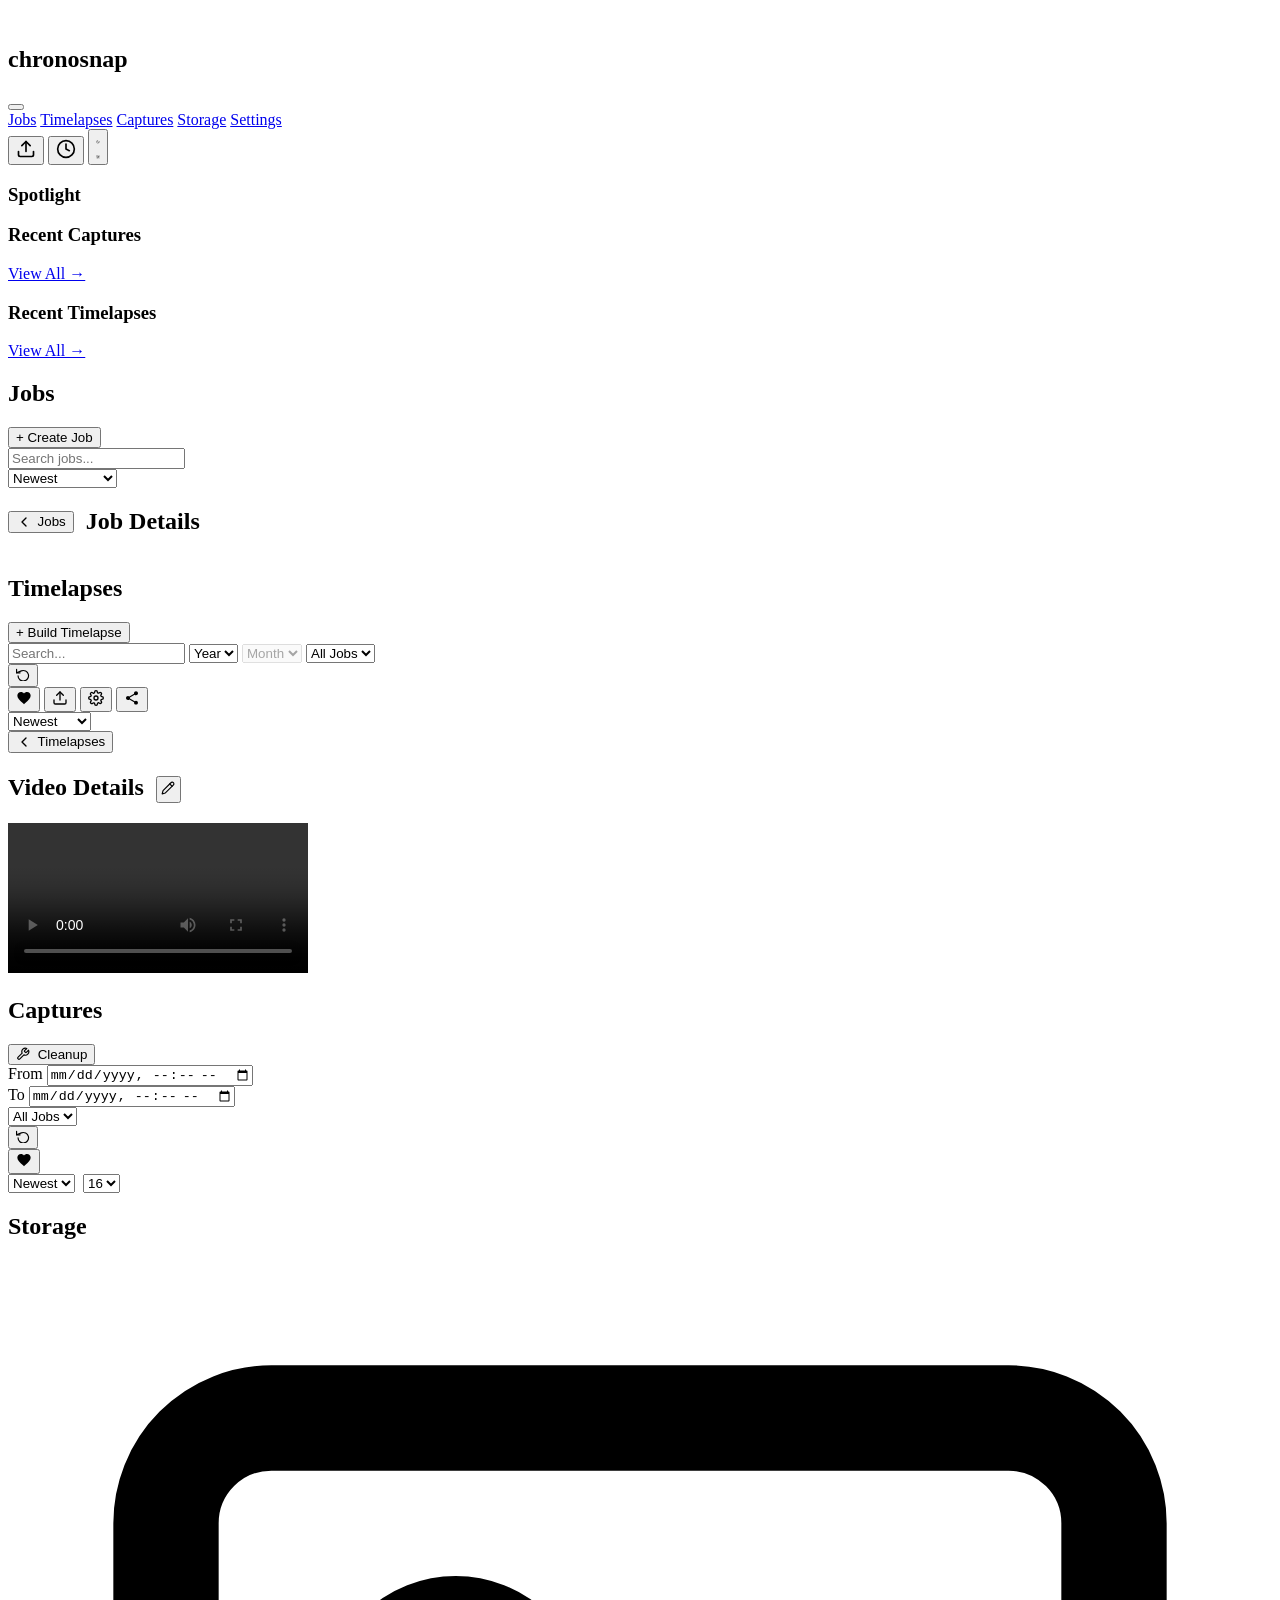
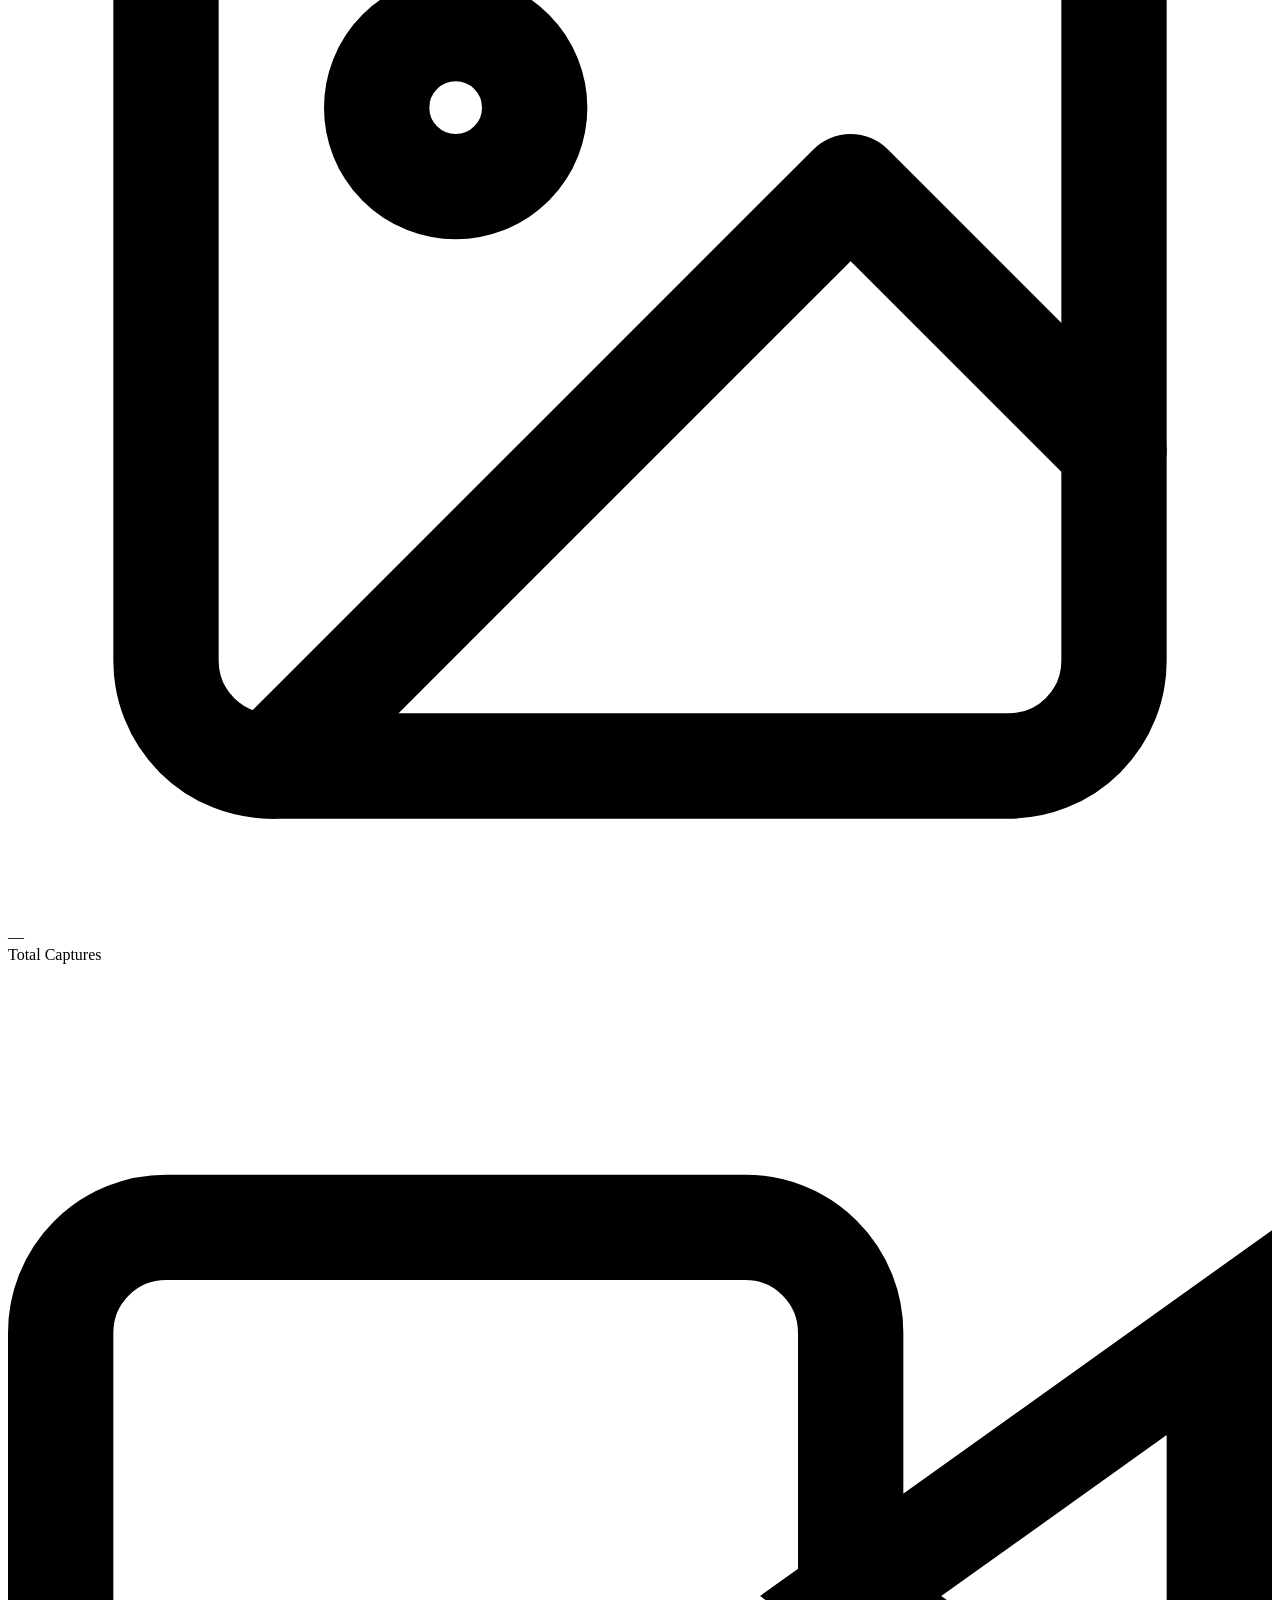
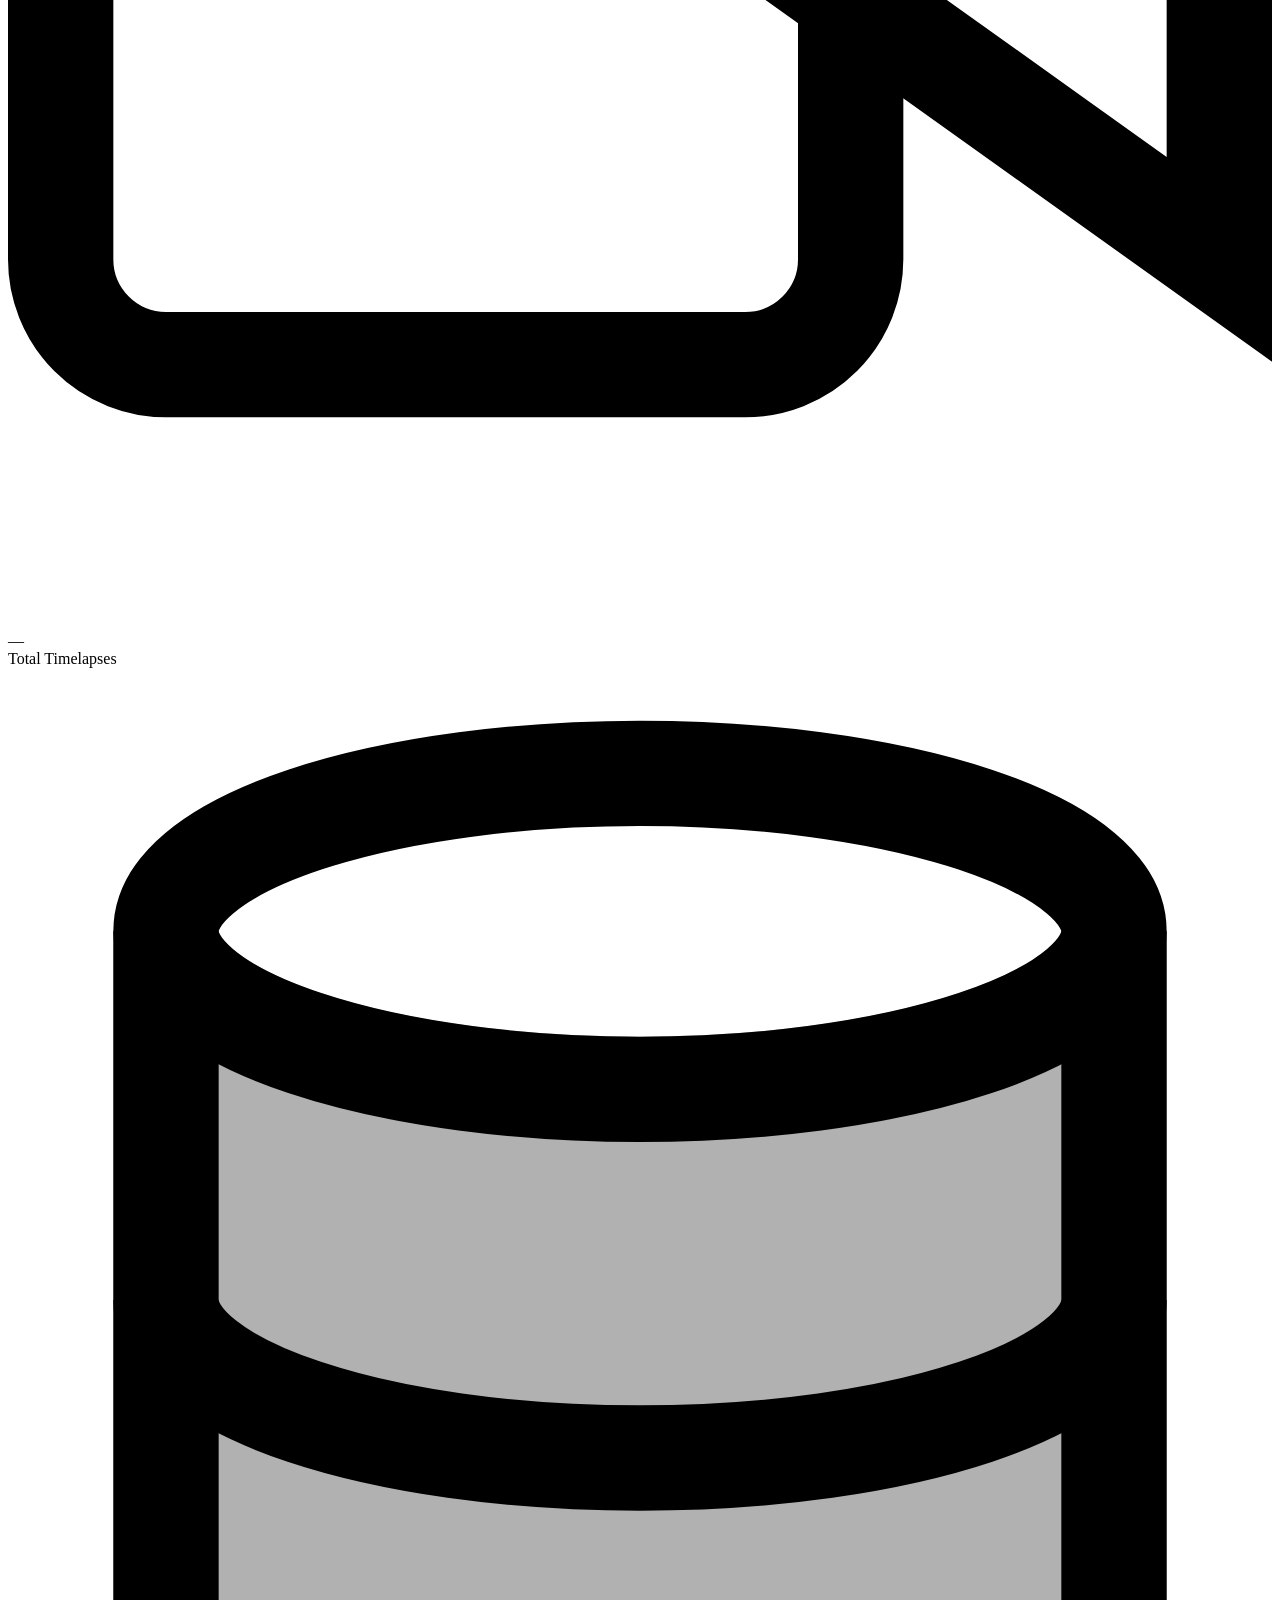
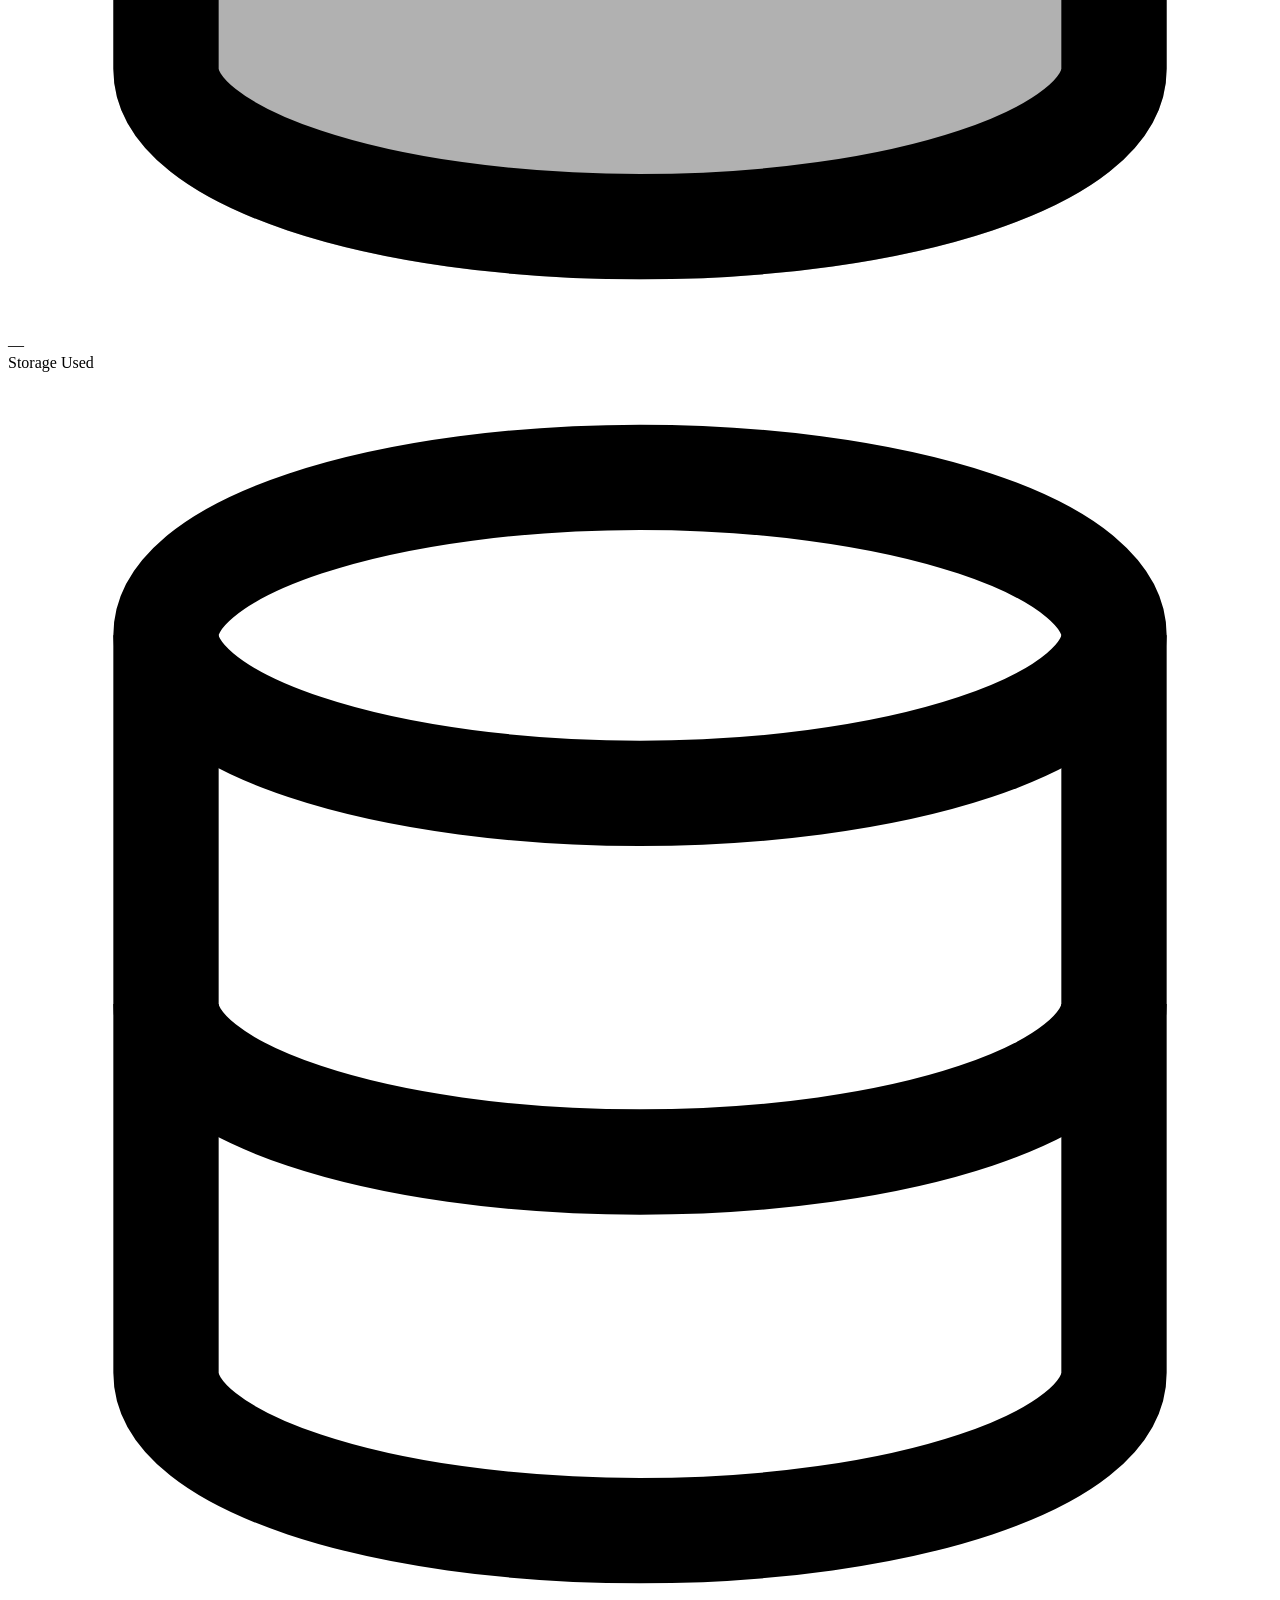
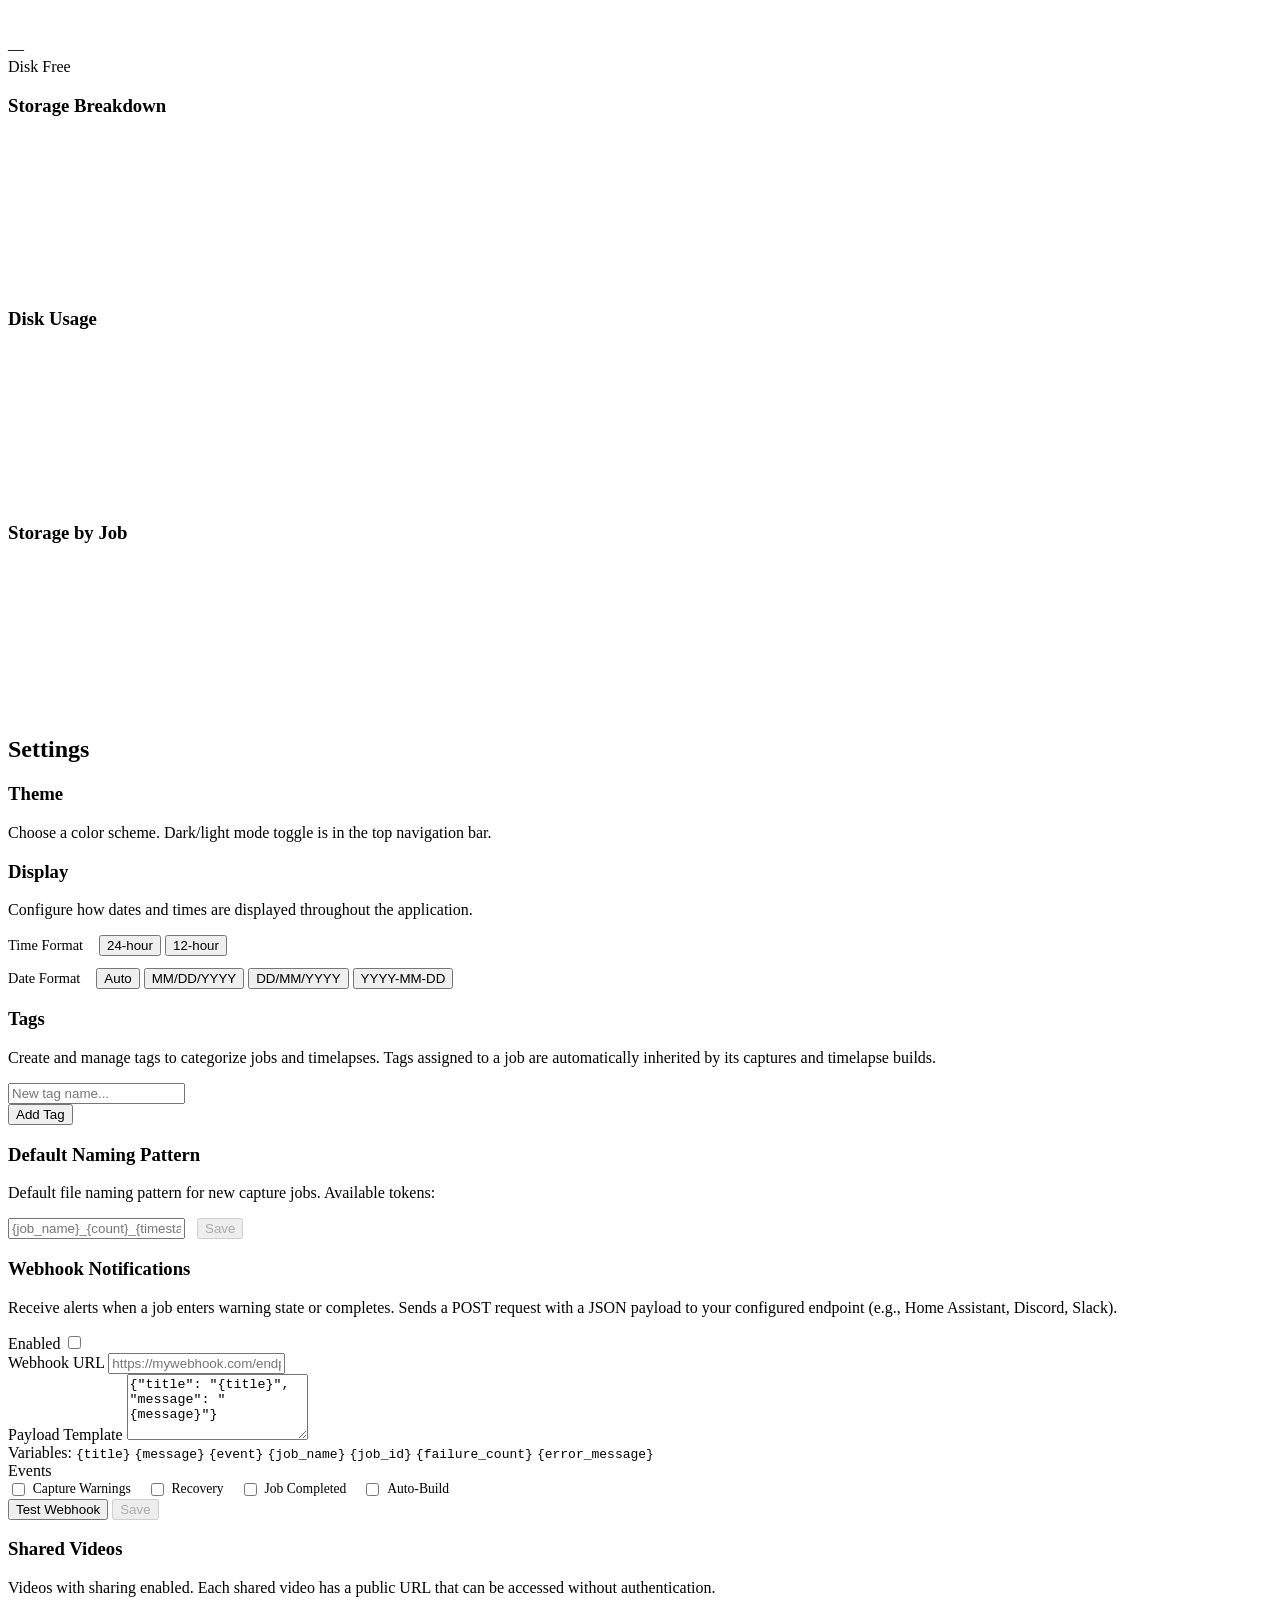
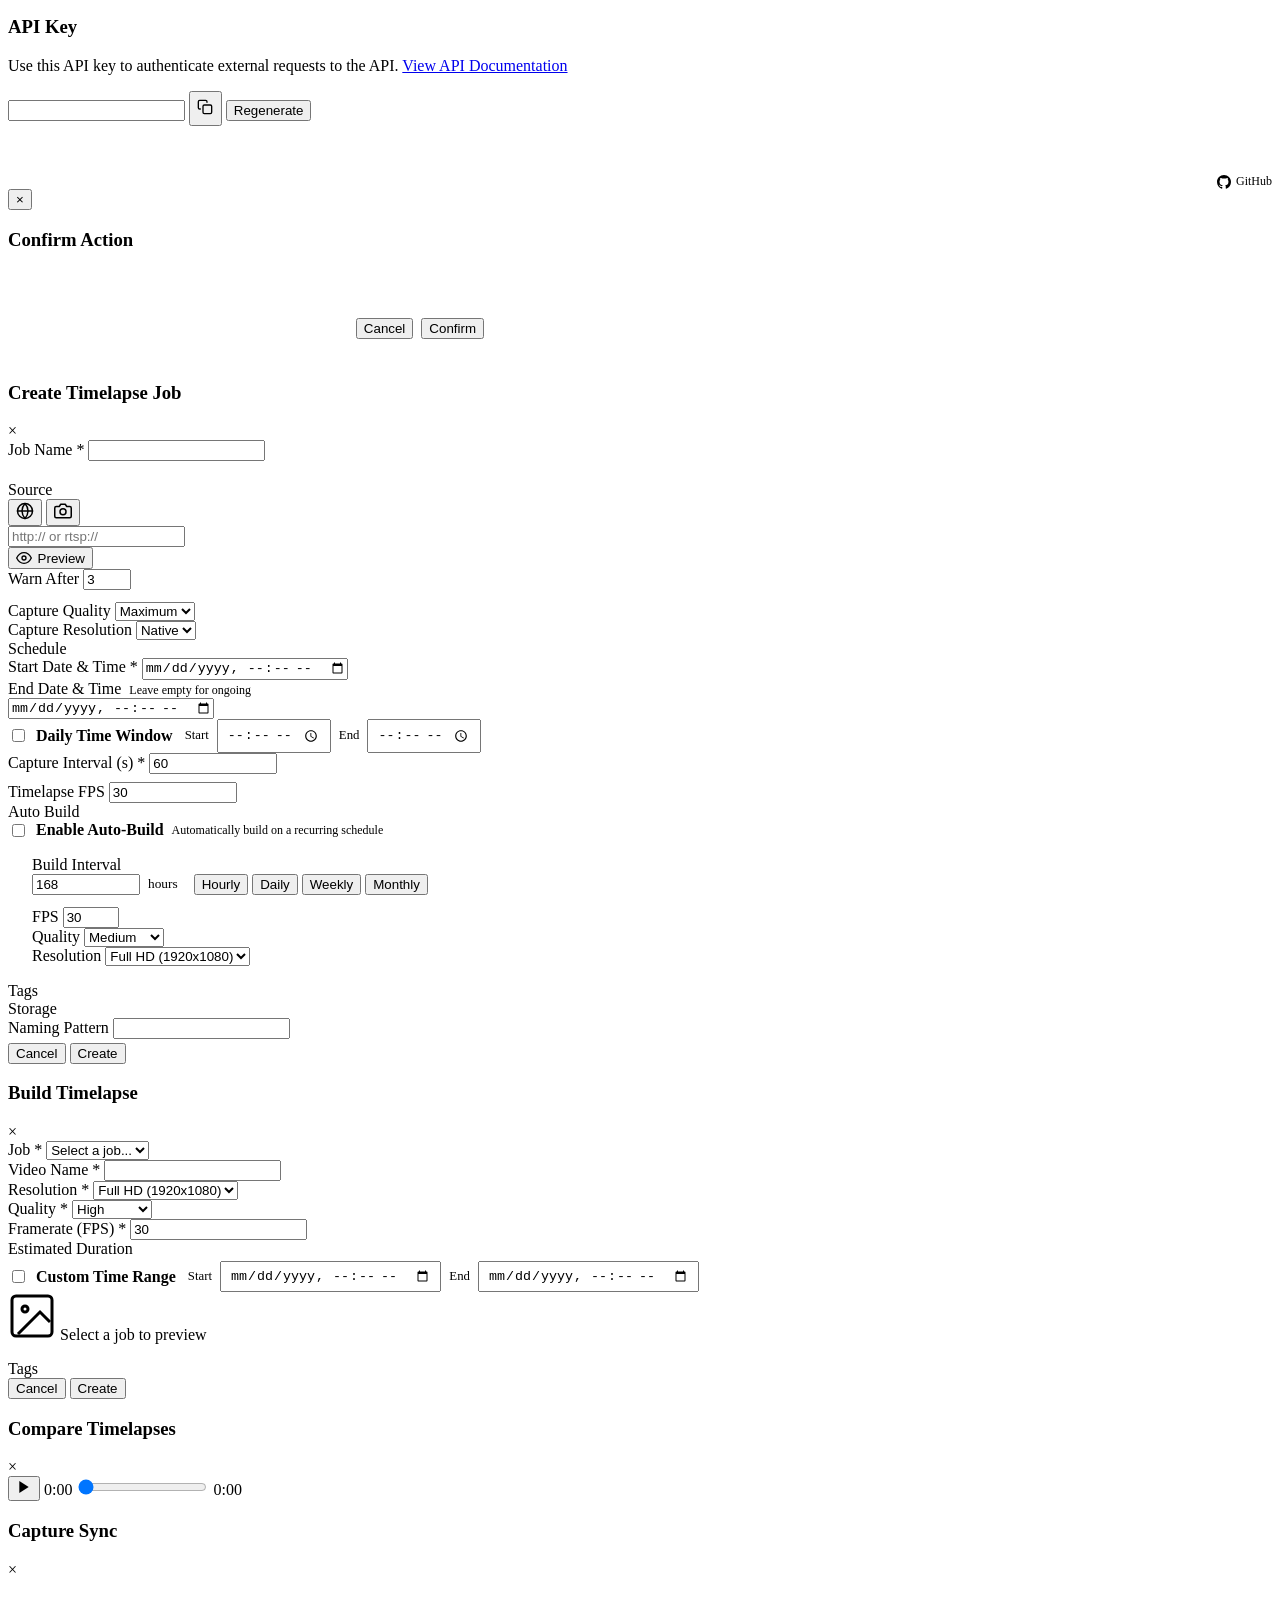
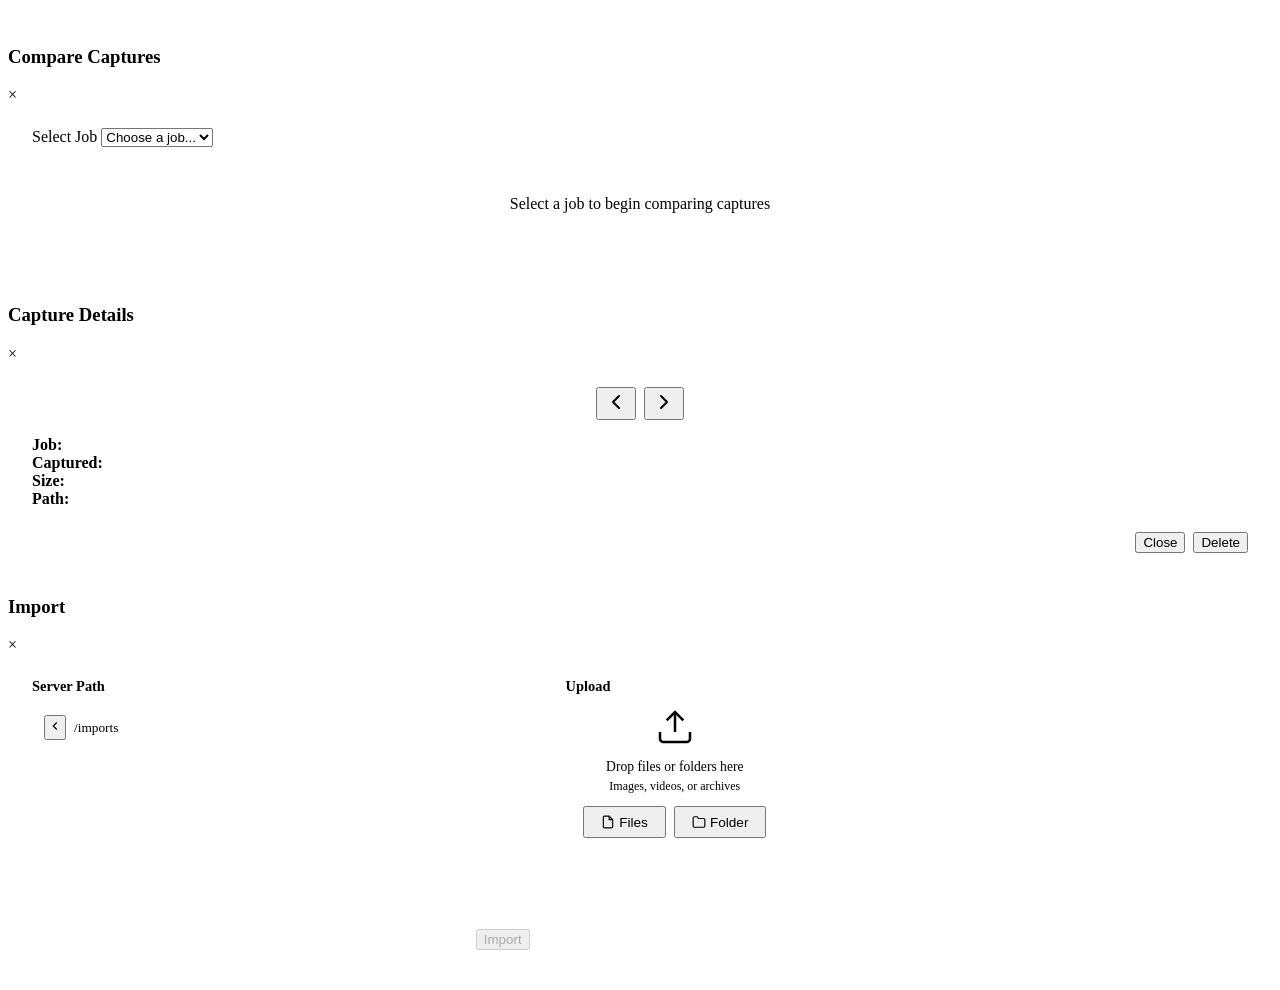
==== commit 889ca04e: "feat(display): regional date format preference Dates were formatted with a hardcoded locale (en-US/e" ====
--- a/frontend/index.html
+++ b/frontend/index.html
@@ -437,6 +437,15 @@
                                 <button id="time-format-12" class="btn btn-sm" onclick="toggleTimeFormat('12')">12-hour</button>
                             </div>
                         </div>
+                        <div style="display: flex; align-items: center; gap: 1rem; margin-top: 0.75rem; flex-wrap: wrap;">
+                            <label style="color: var(--text-secondary); font-size: 0.9rem;">Date Format</label>
+                            <div class="time-format-toggle">
+                                <button id="date-format-auto" class="btn btn-sm" onclick="toggleDateFormat('auto')" title="Use your browser's regional format">Auto</button>
+                                <button id="date-format-us" class="btn btn-sm" onclick="toggleDateFormat('us')" title="Month/Day/Year">MM/DD/YYYY</button>
+                                <button id="date-format-eu" class="btn btn-sm" onclick="toggleDateFormat('eu')" title="Day/Month/Year">DD/MM/YYYY</button>
+                                <button id="date-format-iso" class="btn btn-sm" onclick="toggleDateFormat('iso')" title="Year-Month-Day">YYYY-MM-DD</button>
+                            </div>
+                        </div>
                     </div>
 
                     <!-- Tags Manager Section -->
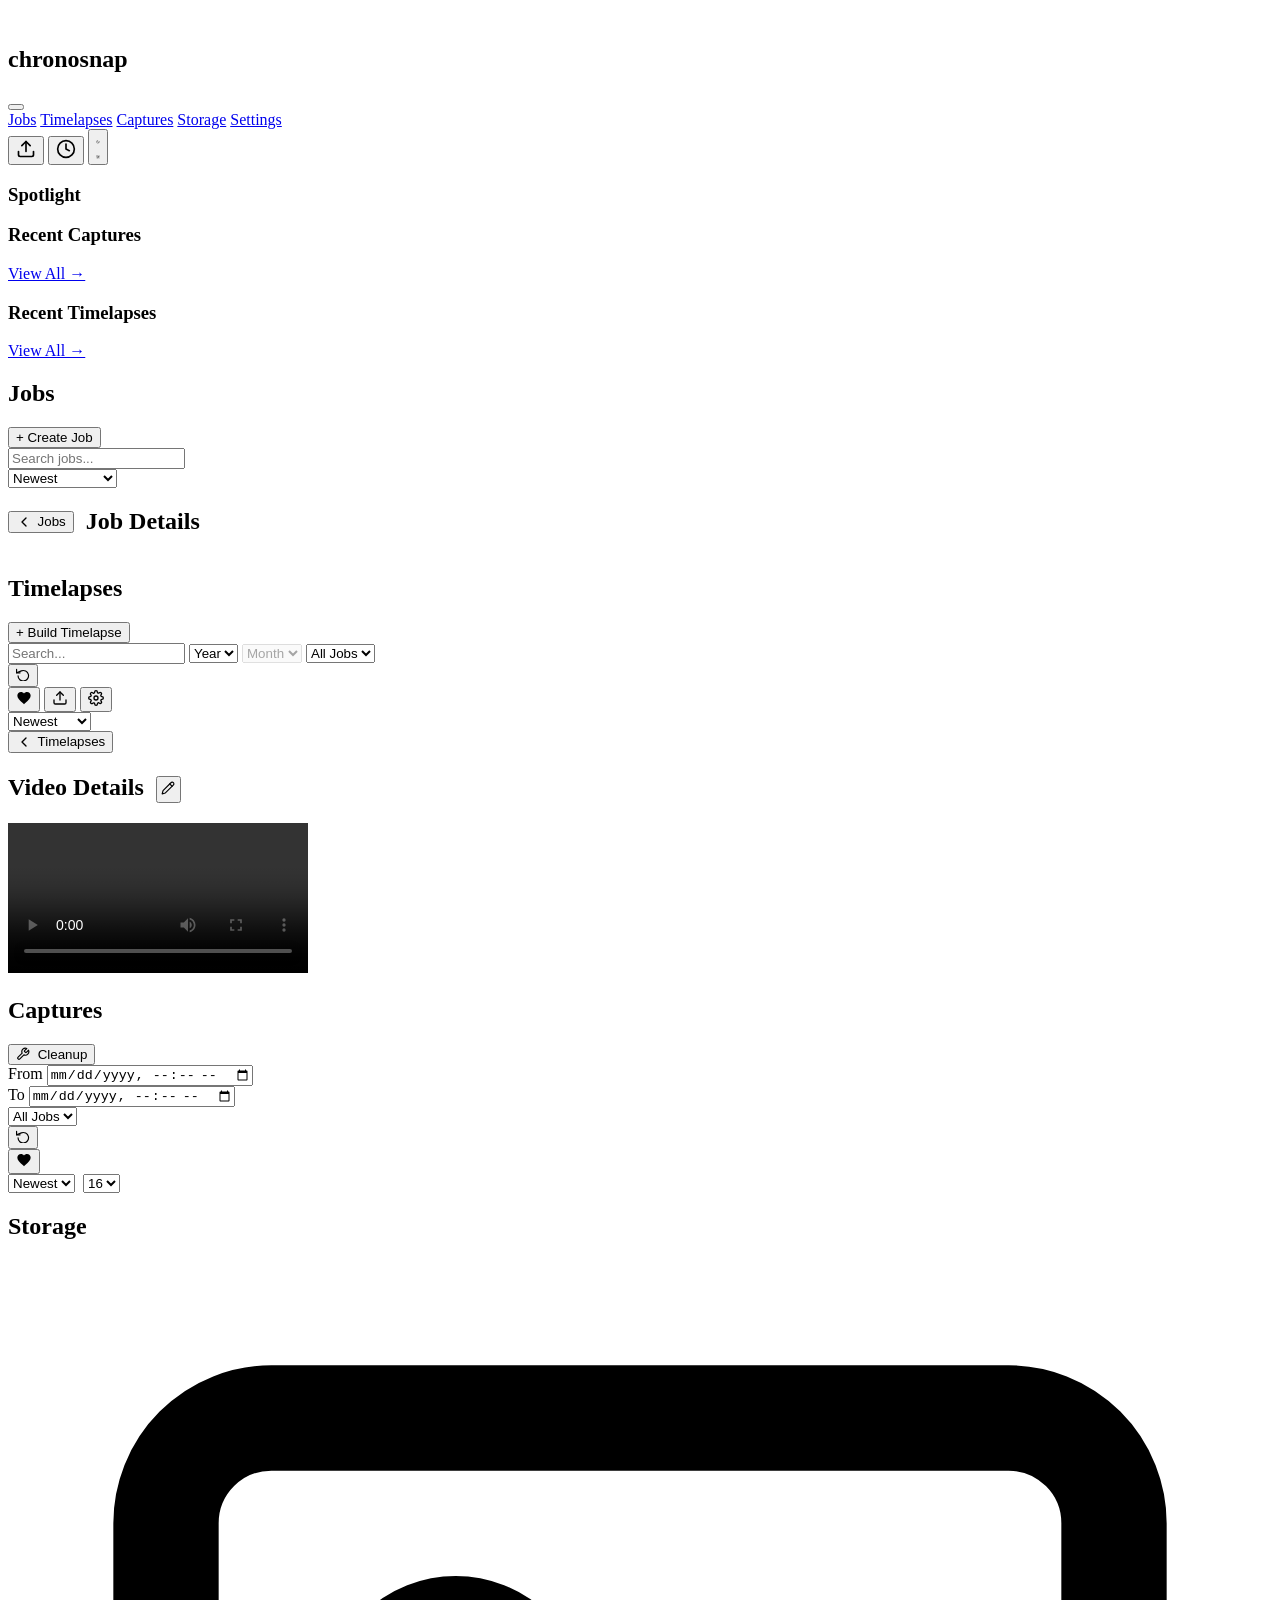
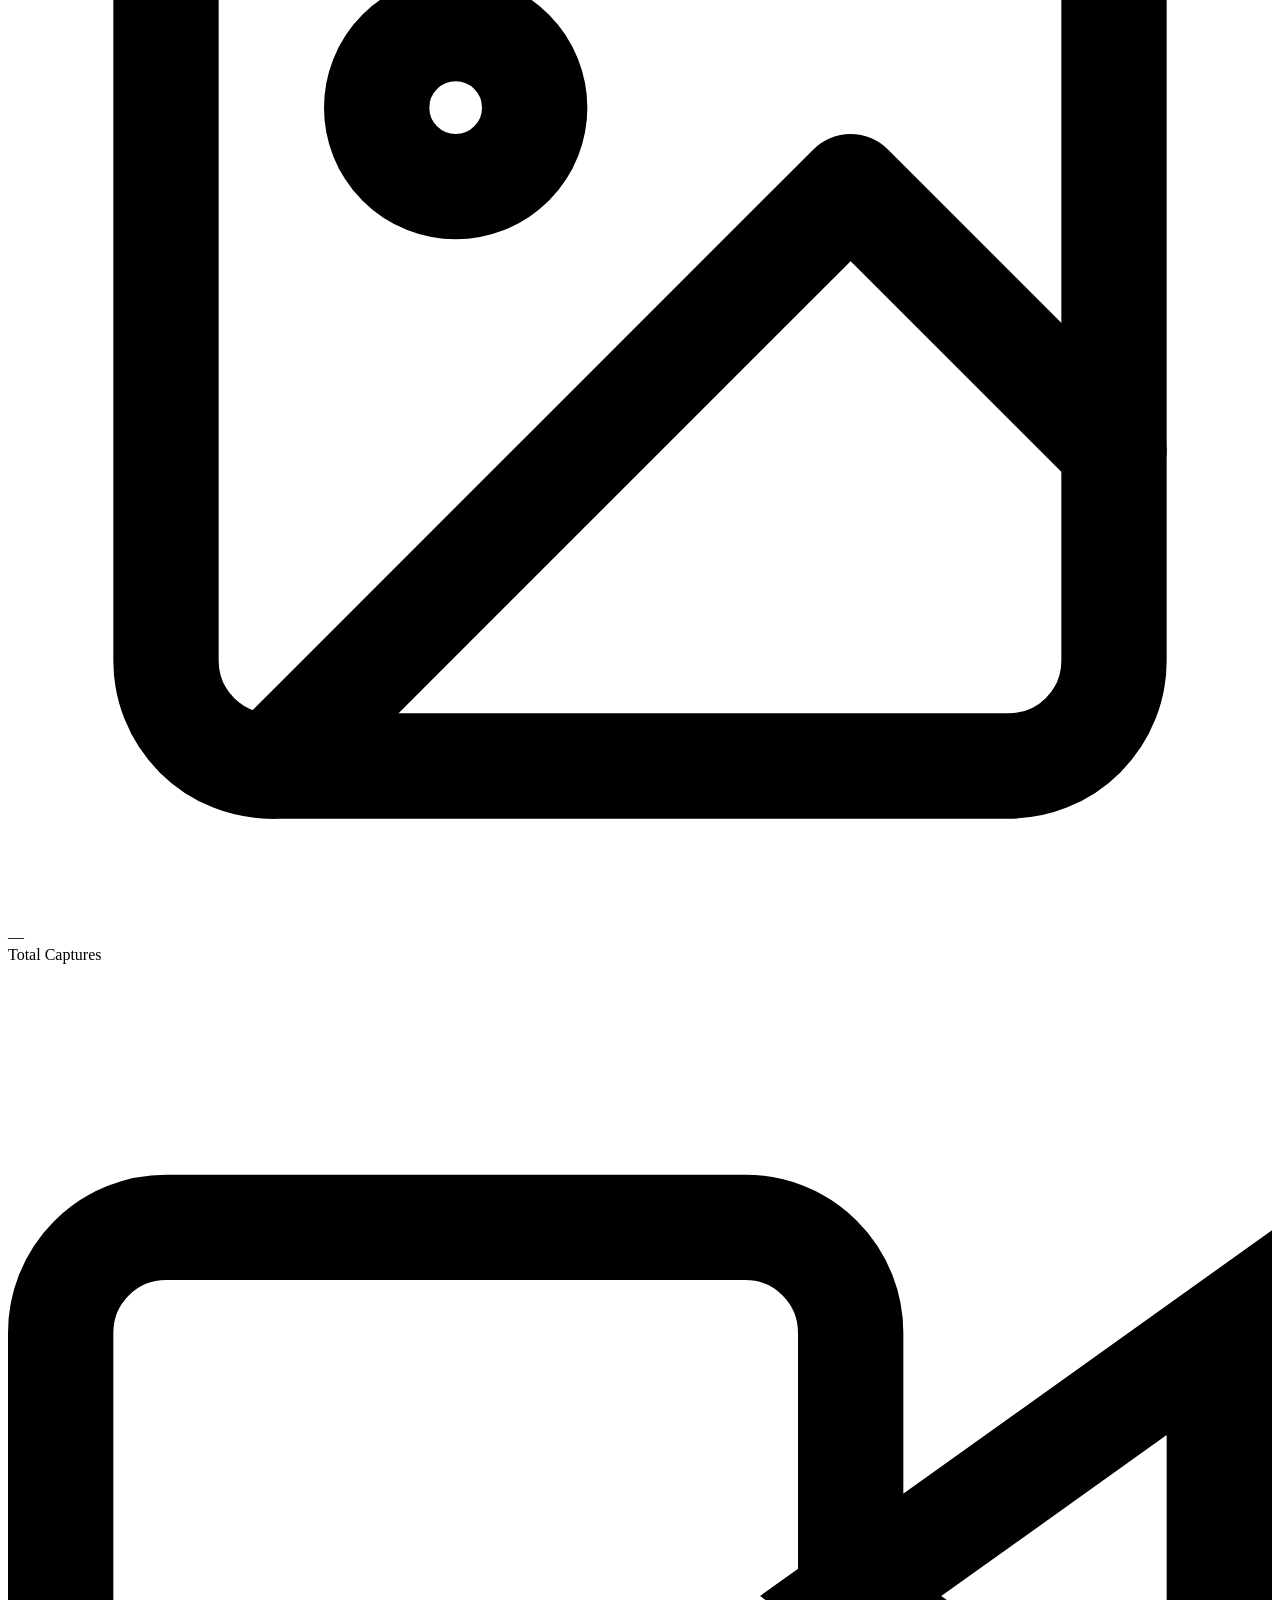
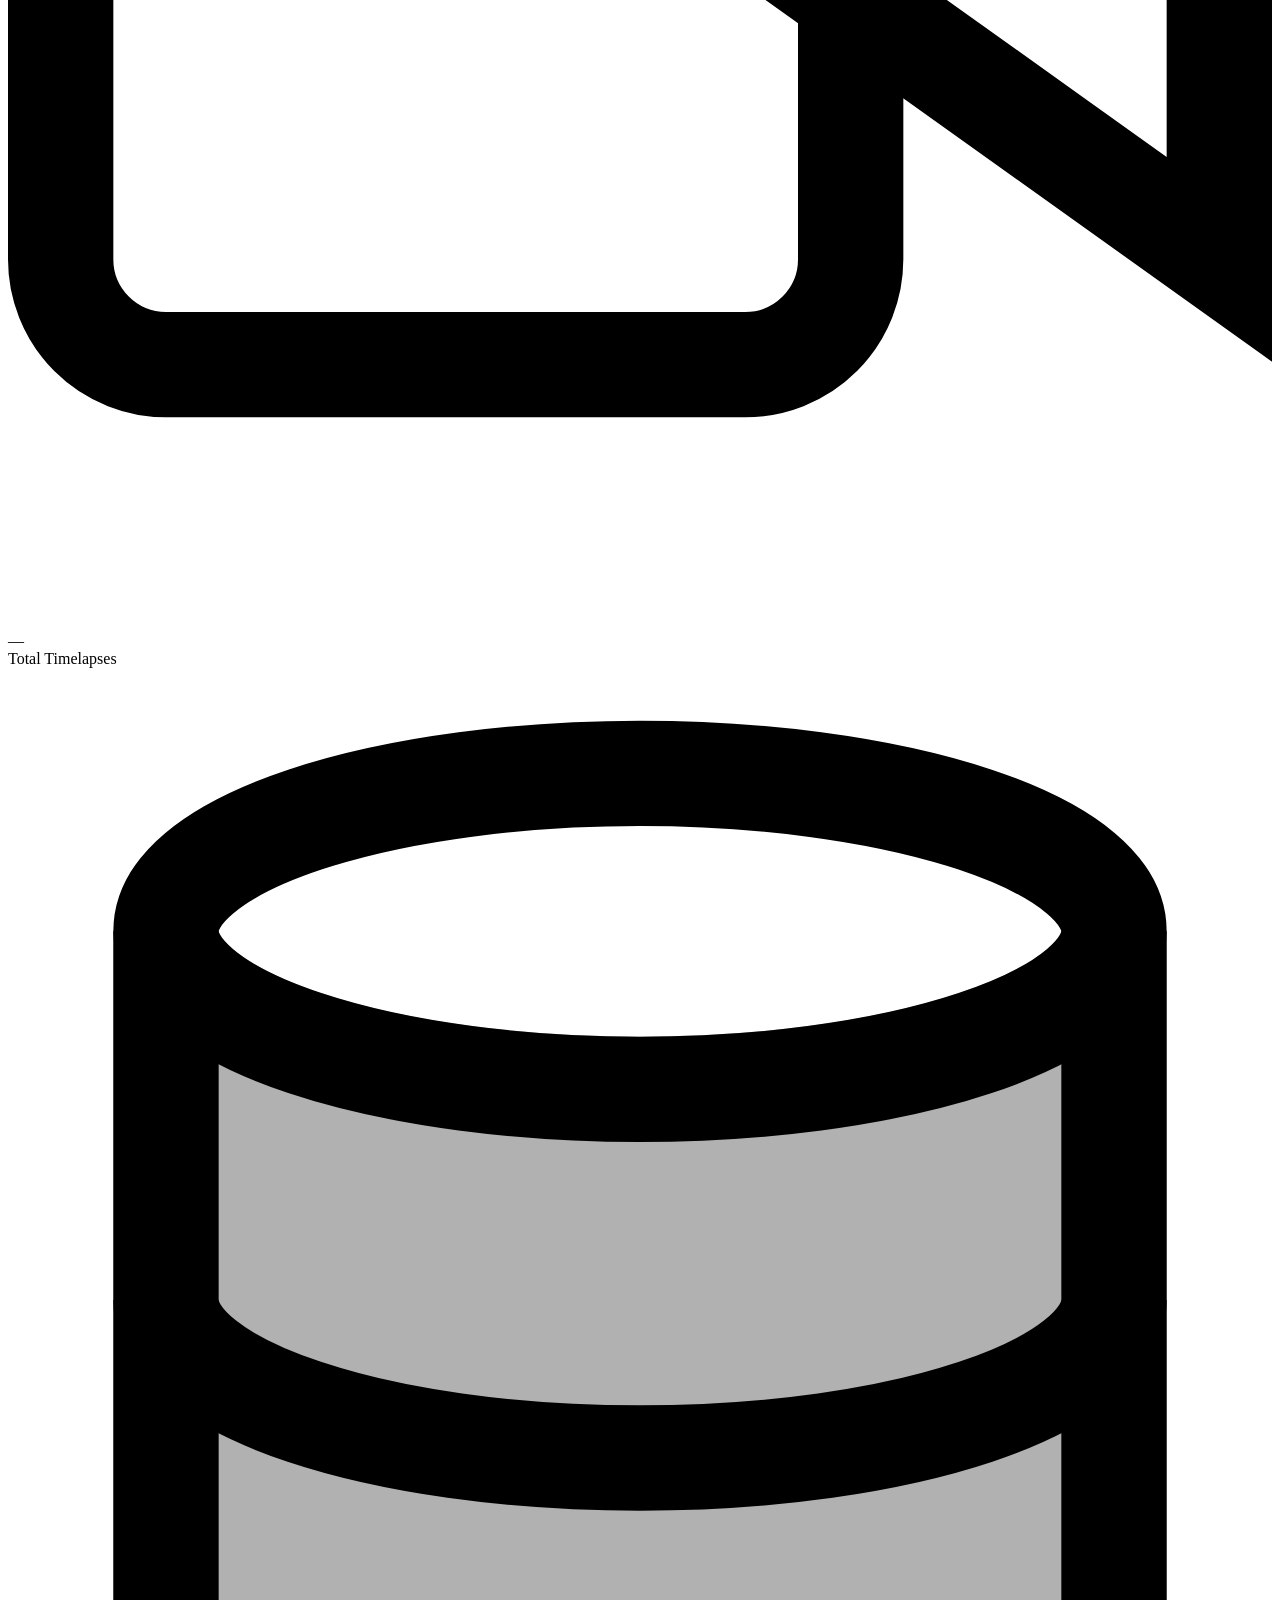
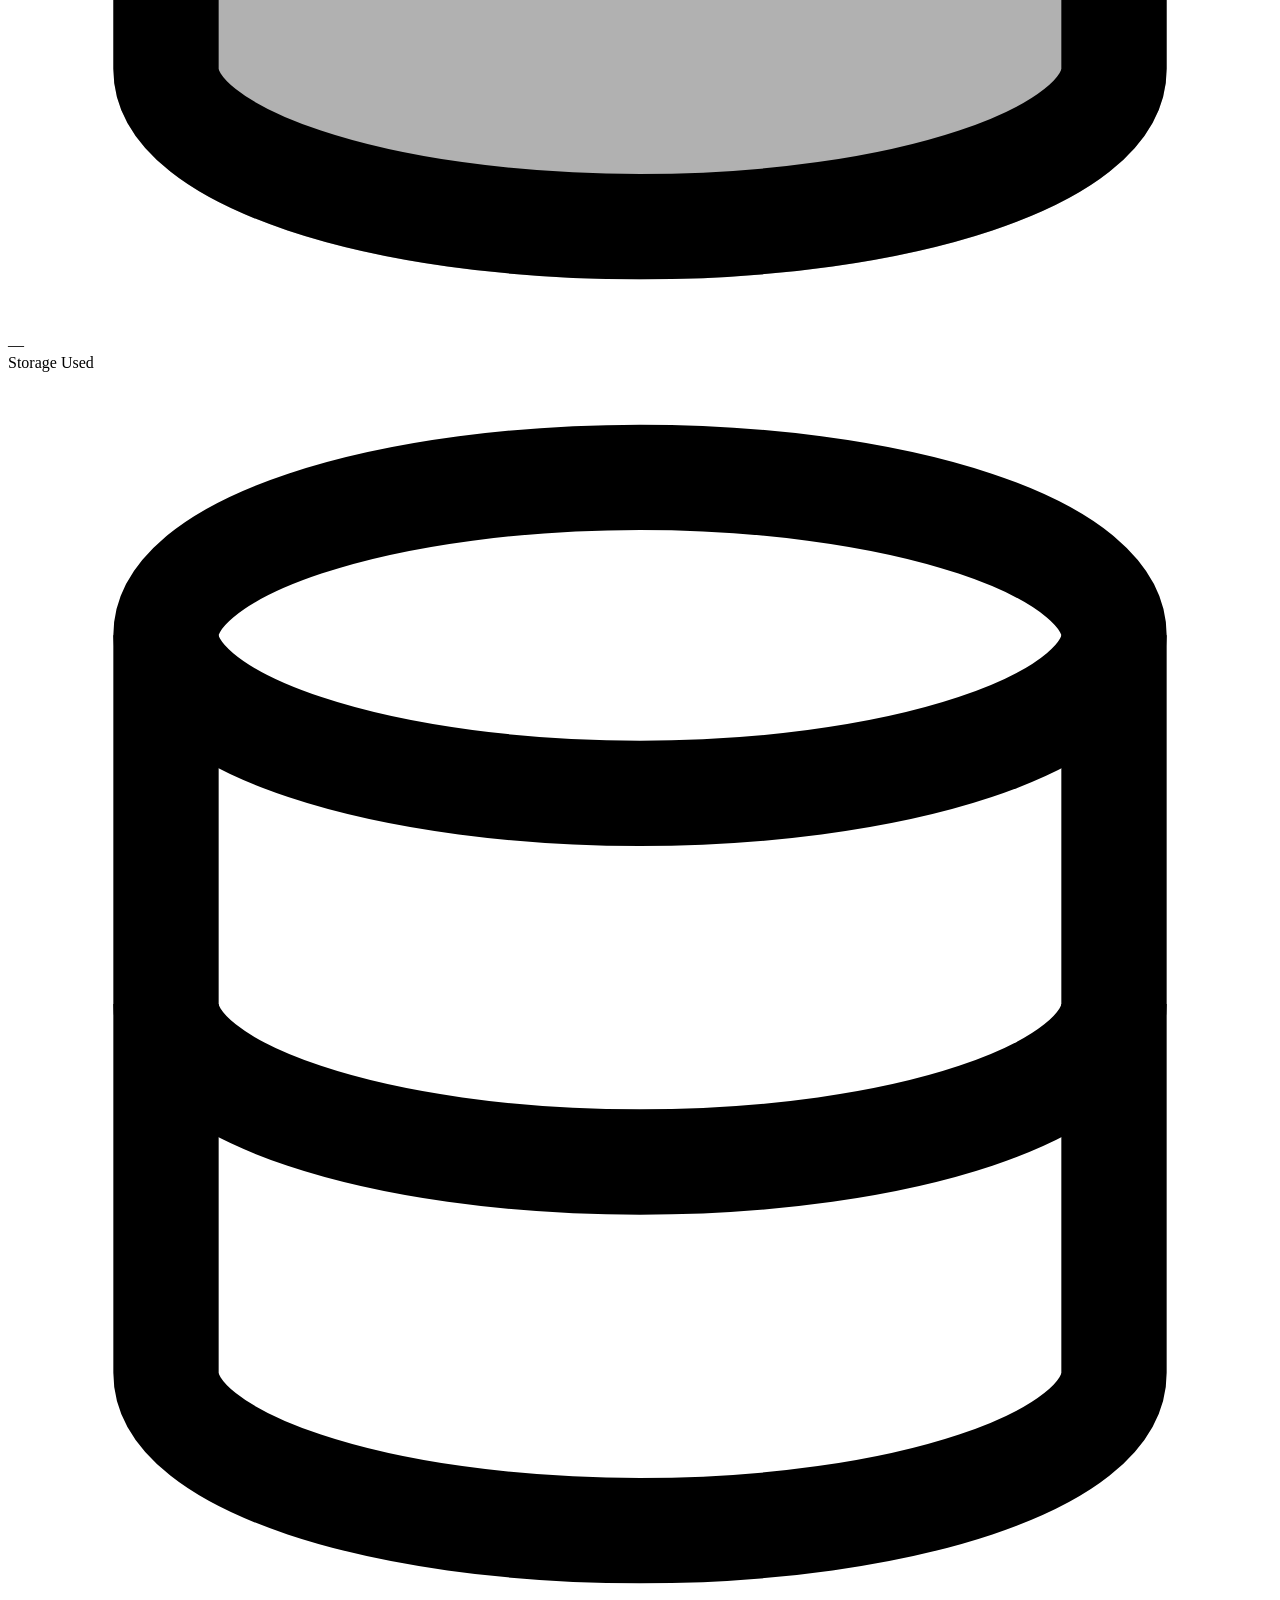
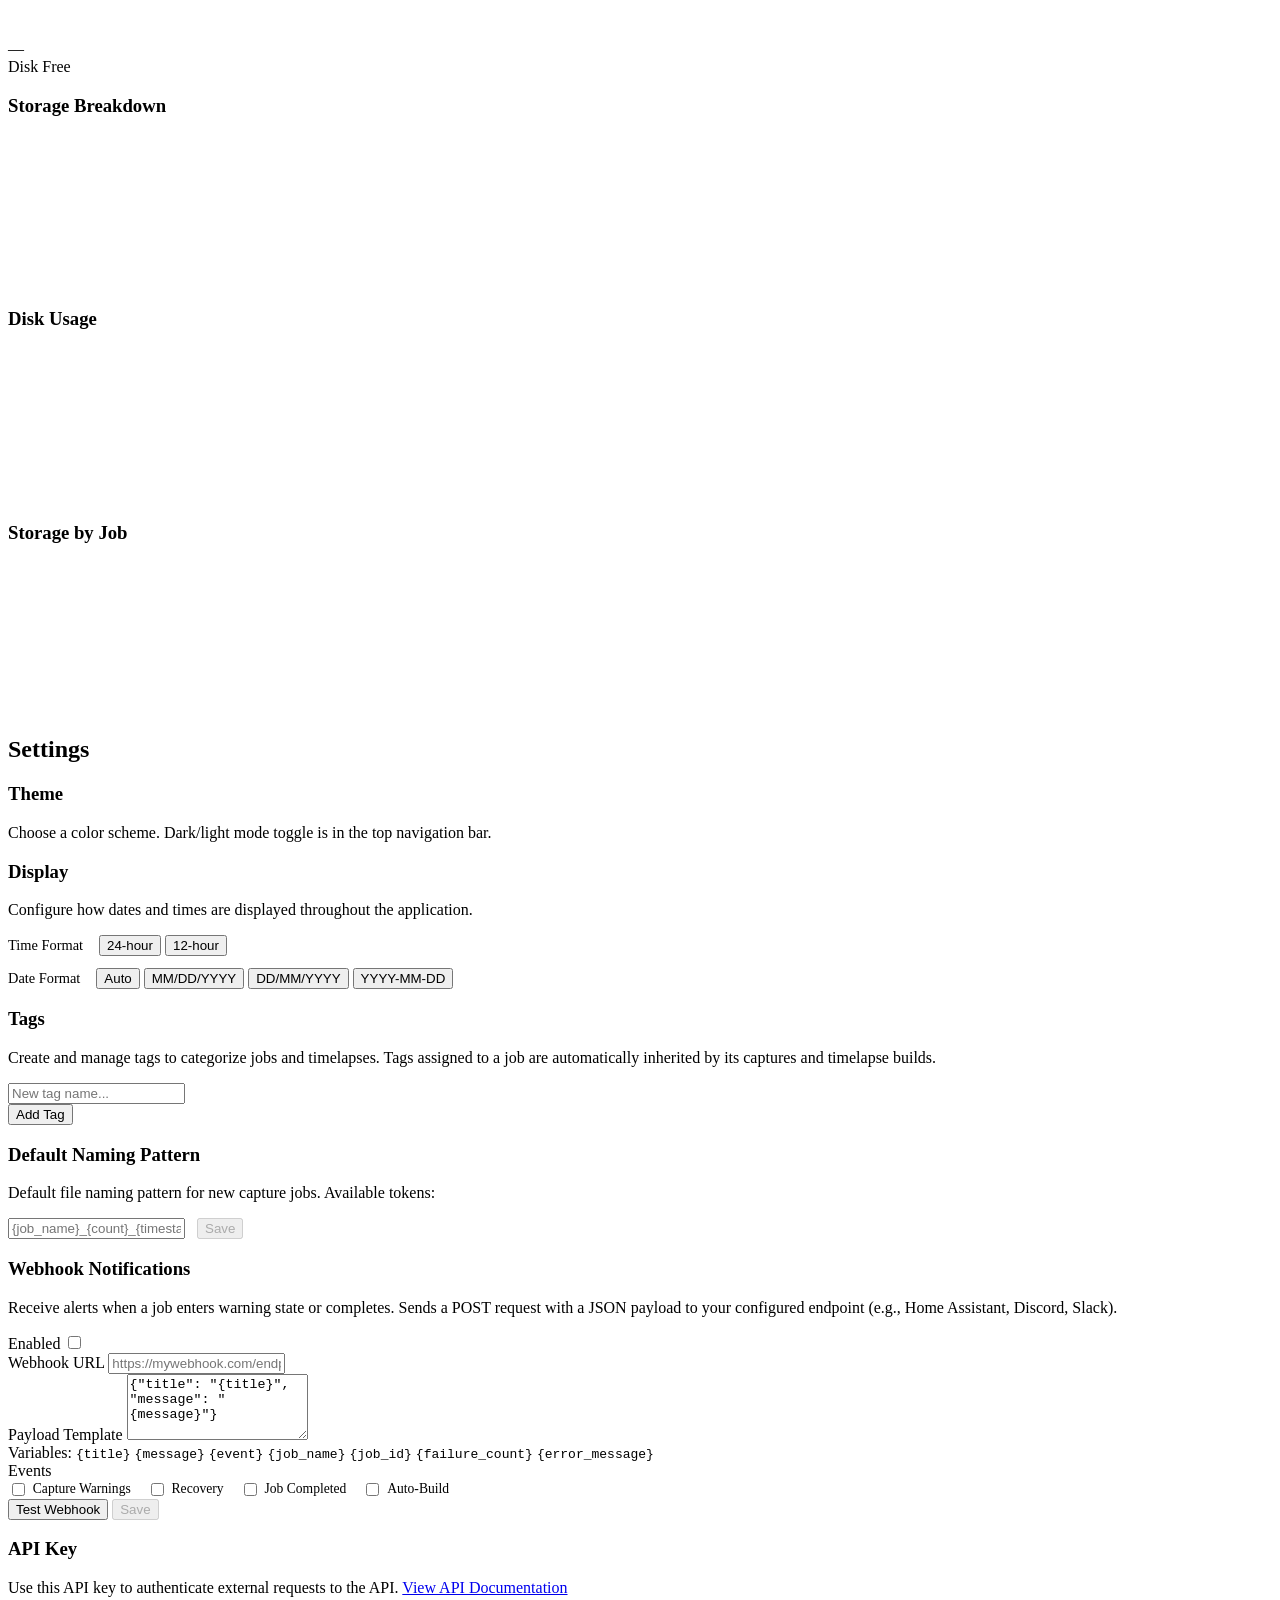
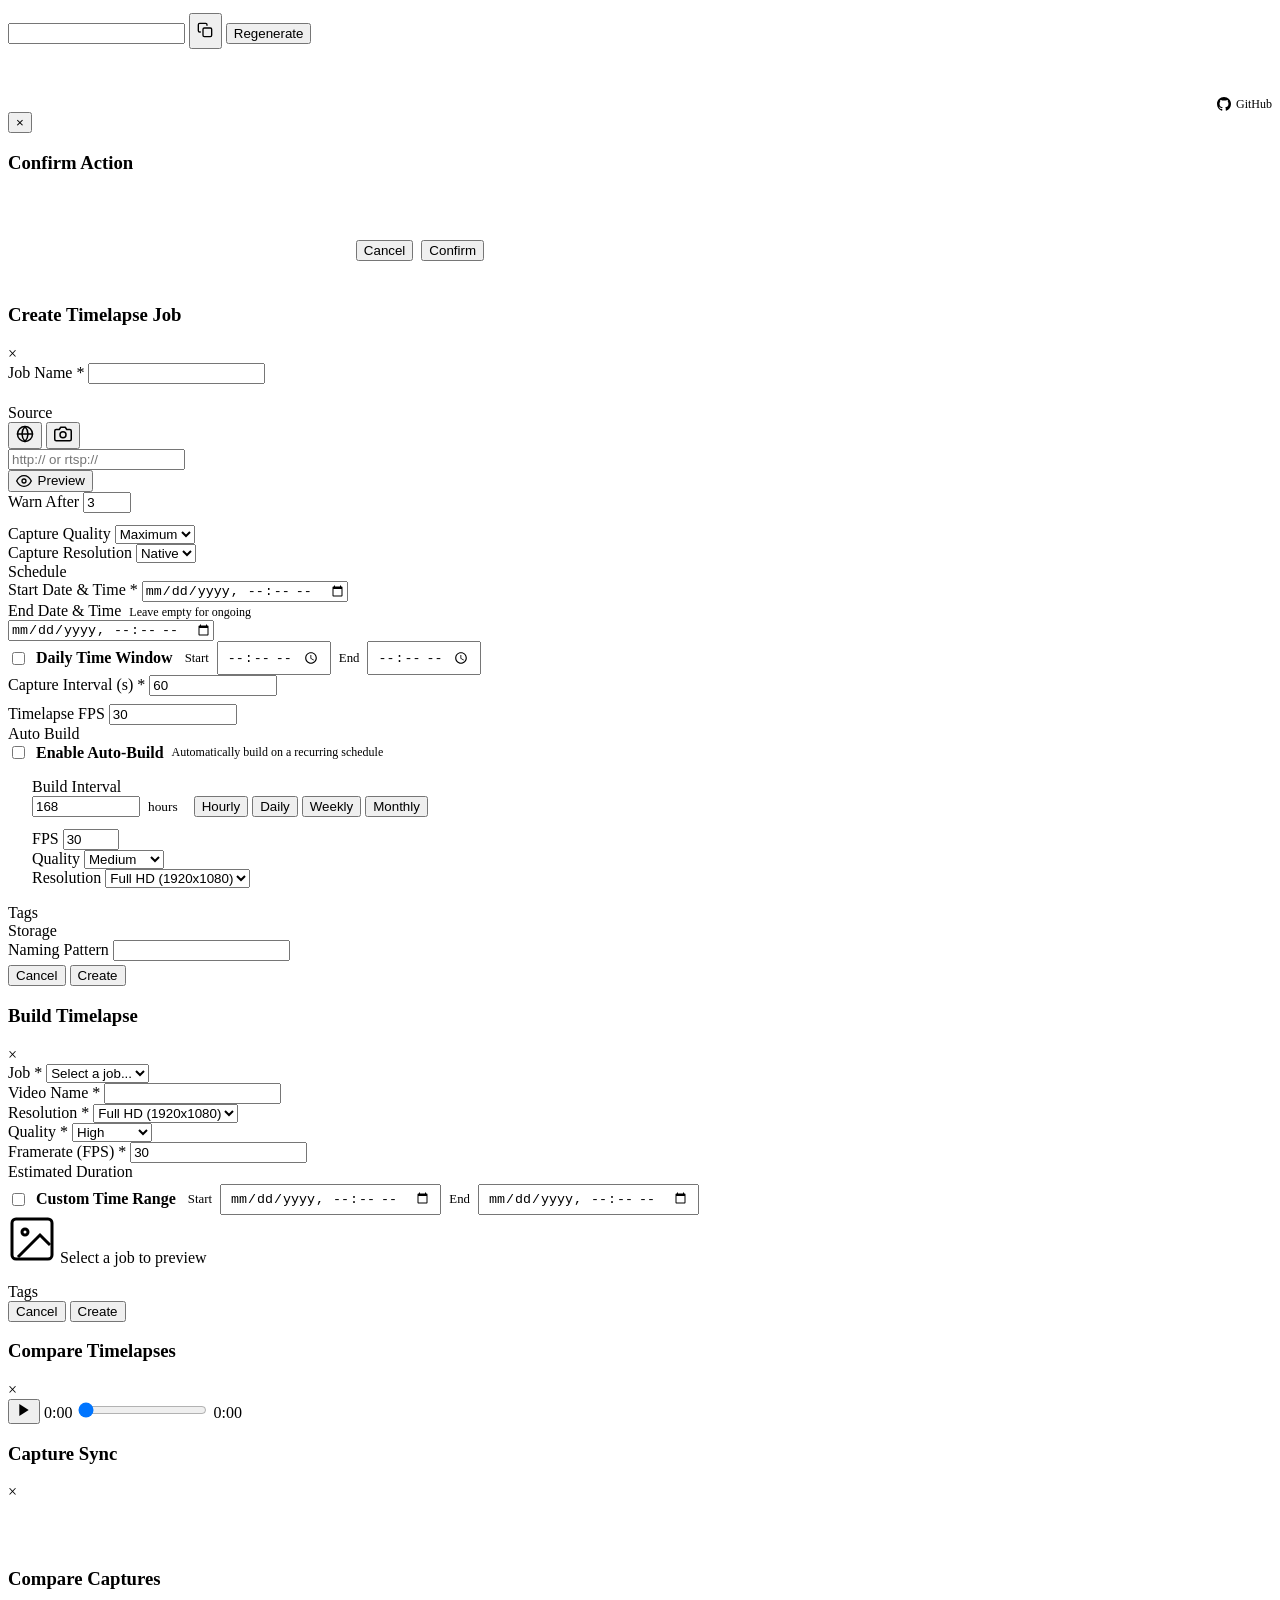
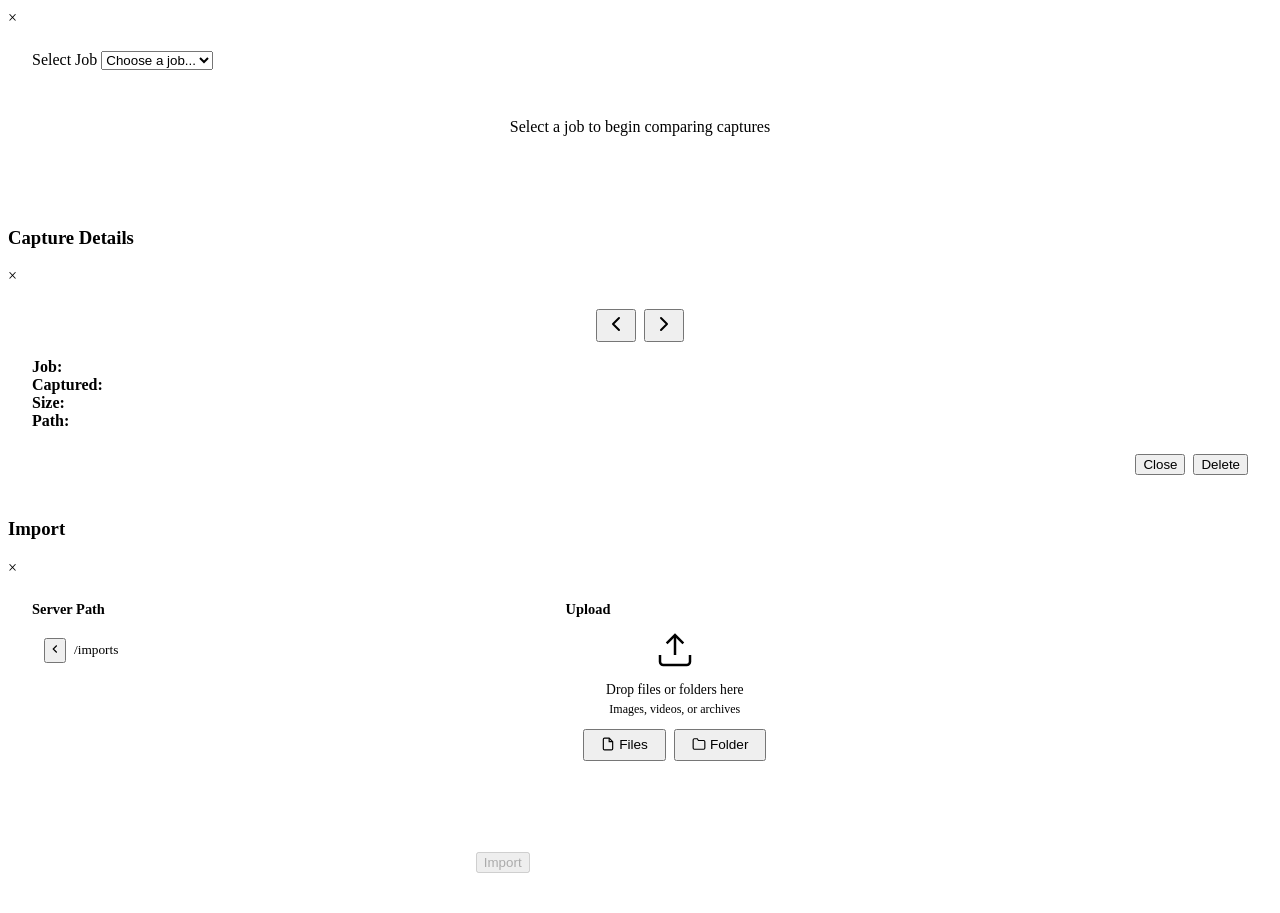
==== commit 19866d5f: "refactor: completely remove share link feature Removes the public no-auth timelapse sharing capabili" ====
--- a/frontend/index.html
+++ b/frontend/index.html
@@ -188,9 +188,6 @@
                     <button class="btn btn-sm source-filter-btn" id="video-auto-filter" onclick="toggleVideoAutoFilter()" title="Show auto-built only">
                         <svg width="16" height="16" viewBox="0 0 24 24" fill="none" stroke="currentColor" stroke-width="2" stroke-linecap="round" stroke-linejoin="round"><circle cx="12" cy="12" r="3"/><path d="M19.4 15a1.65 1.65 0 00.33 1.82l.06.06a2 2 0 010 2.83 2 2 0 01-2.83 0l-.06-.06a1.65 1.65 0 00-1.82-.33 1.65 1.65 0 00-1 1.51V21a2 2 0 01-4 0v-.09A1.65 1.65 0 009 19.4a1.65 1.65 0 00-1.82.33l-.06.06a2 2 0 01-2.83-2.83l.06-.06A1.65 1.65 0 004.68 15a1.65 1.65 0 00-1.51-1H3a2 2 0 010-4h.09A1.65 1.65 0 004.6 9a1.65 1.65 0 00-.33-1.82l-.06-.06a2 2 0 012.83-2.83l.06.06A1.65 1.65 0 009 4.68a1.65 1.65 0 001-1.51V3a2 2 0 014 0v.09a1.65 1.65 0 001 1.51 1.65 1.65 0 001.82-.33l.06-.06a2 2 0 012.83 2.83l-.06.06A1.65 1.65 0 0019.4 9a1.65 1.65 0 001.51 1H21a2 2 0 010 4h-.09a1.65 1.65 0 00-1.51 1z"/></svg>
                     </button>
-                    <button class="btn btn-sm share-filter-btn" id="video-share-filter" onclick="toggleVideoSharedFilter()" title="Show shared only">
-                        <svg width="16" height="16" viewBox="0 0 24 24" fill="currentColor"><path d="M18 16.08c-.76 0-1.44.3-1.96.77L8.91 12.7c.05-.23.09-.46.09-.7s-.04-.47-.09-.7l7.05-4.11c.54.5 1.25.81 2.04.81 1.66 0 3-1.34 3-3s-1.34-3-3-3-3 1.34-3 3c0 .24.04.47.09.7L8.04 9.81C7.5 9.31 6.79 9 6 9c-1.66 0-3 1.34-3 3s1.34 3 3 3c.79 0 1.5-.31 2.04-.81l7.12 4.16c-.05.21-.08.43-.08.65 0 1.61 1.31 2.92 2.92 2.92 1.61 0 2.92-1.31 2.92-2.92s-1.31-2.92-2.92-2.92z"/></svg>
-                    </button>
                     <div style="margin-left:auto;display:flex;align-items:center;gap:0.5rem;">
                         <select class="gallery-filter-select" id="video-sort" onchange="filterVideos()">
                             <option value="created_desc">Newest</option>
@@ -522,14 +519,6 @@
                                 <button class="btn btn-secondary compare-btn" onclick="testWebhook()">Test Webhook</button>
                                 <button class="btn btn-accent" id="webhook-save-btn" onclick="saveWebhookSettings()" disabled>Save</button>
                             </div>
-                        </div>
-                    </div>
-
-                    <div class="settings-section">
-                        <h3>Shared Videos</h3>
-                        <p class="settings-description">Videos with sharing enabled. Each shared video has a public URL that can be accessed without authentication.</p>
-                        <div id="shared-videos-list" class="shared-videos-list">
-                            <!-- Populated dynamically -->
                         </div>
                     </div>
 
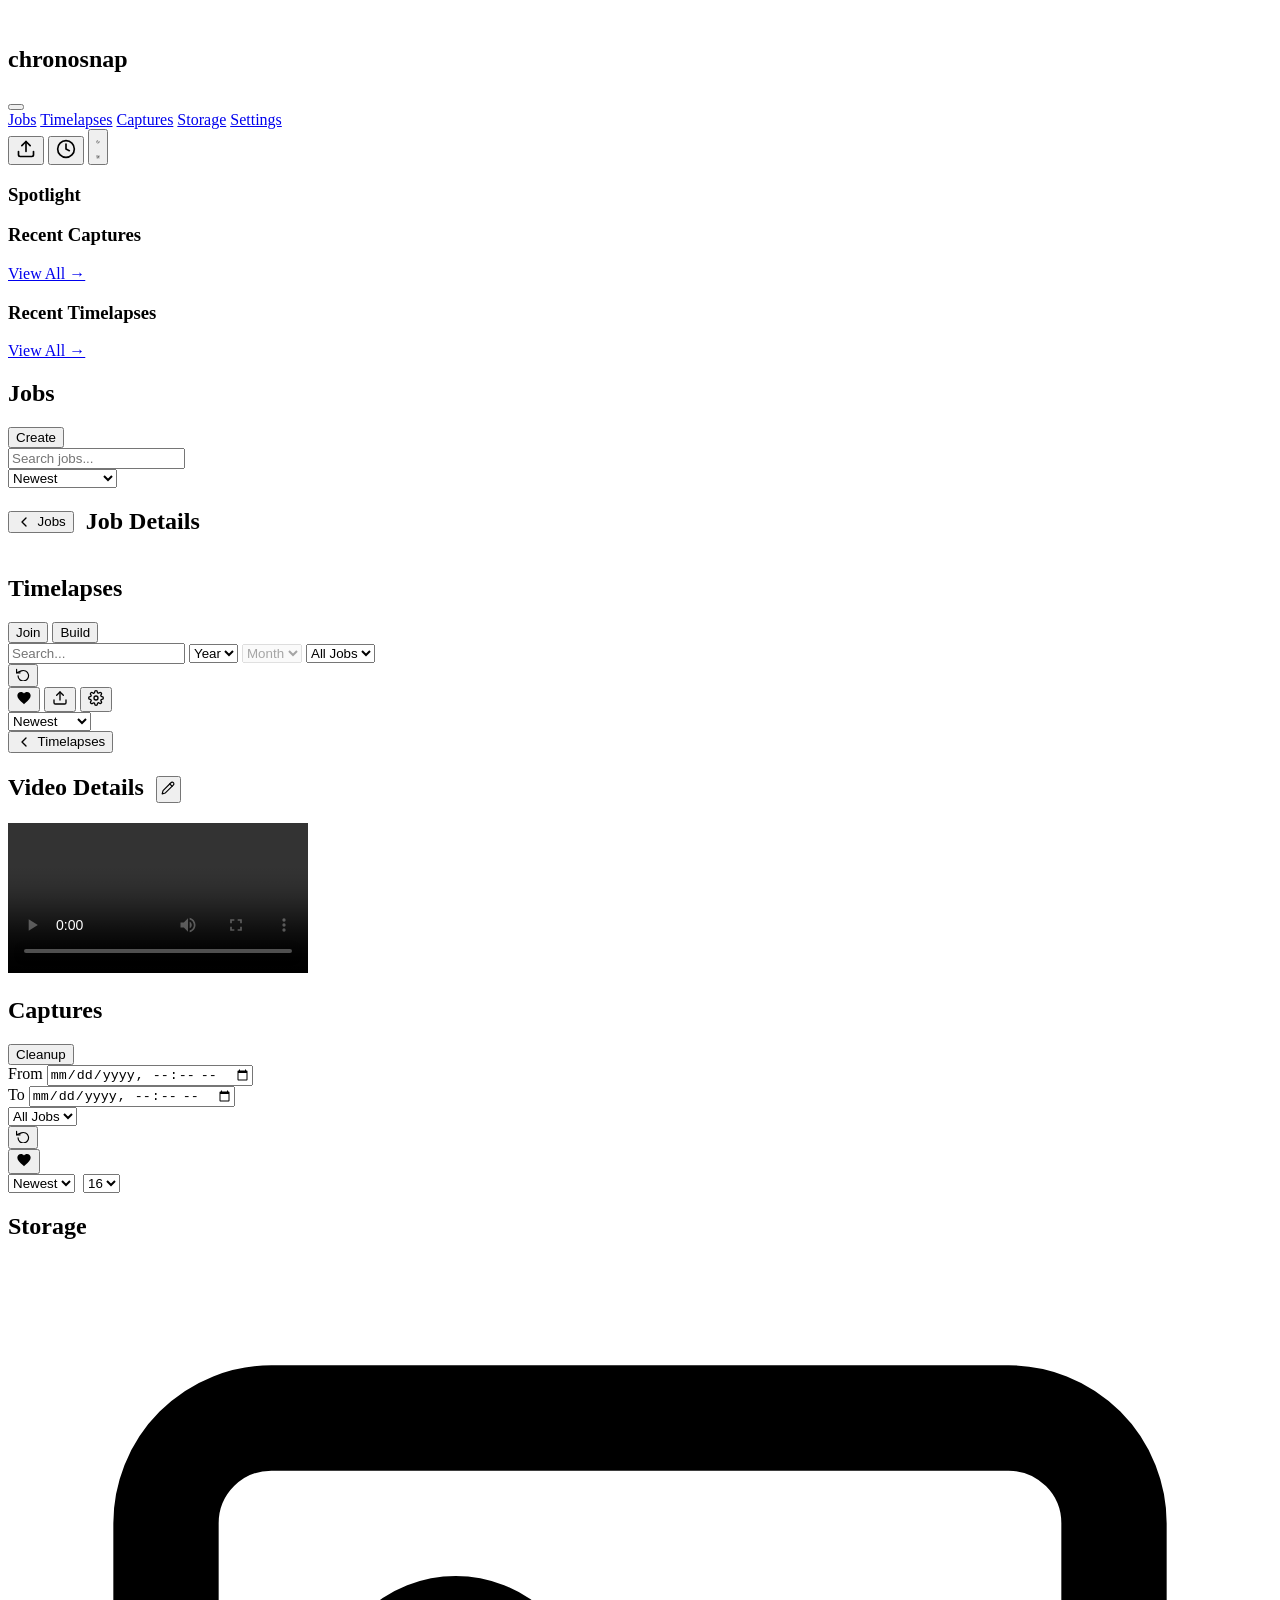
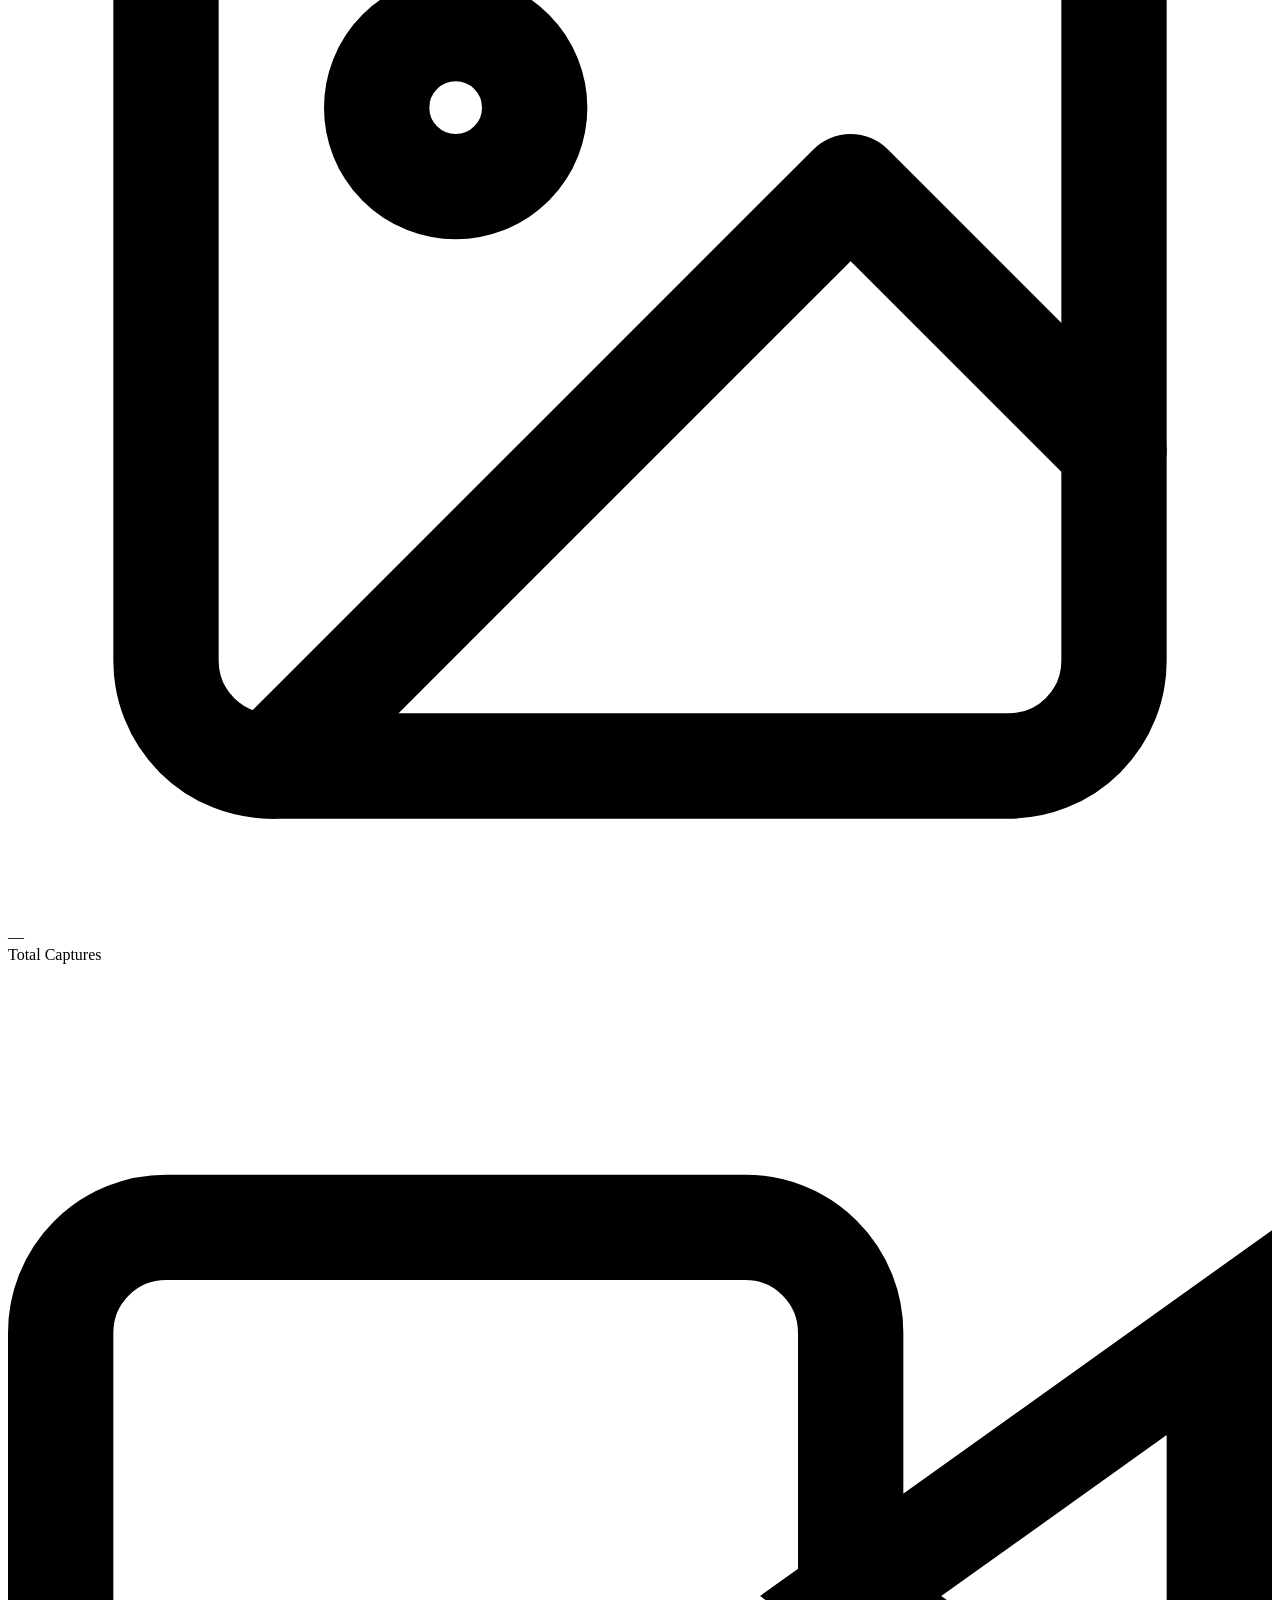
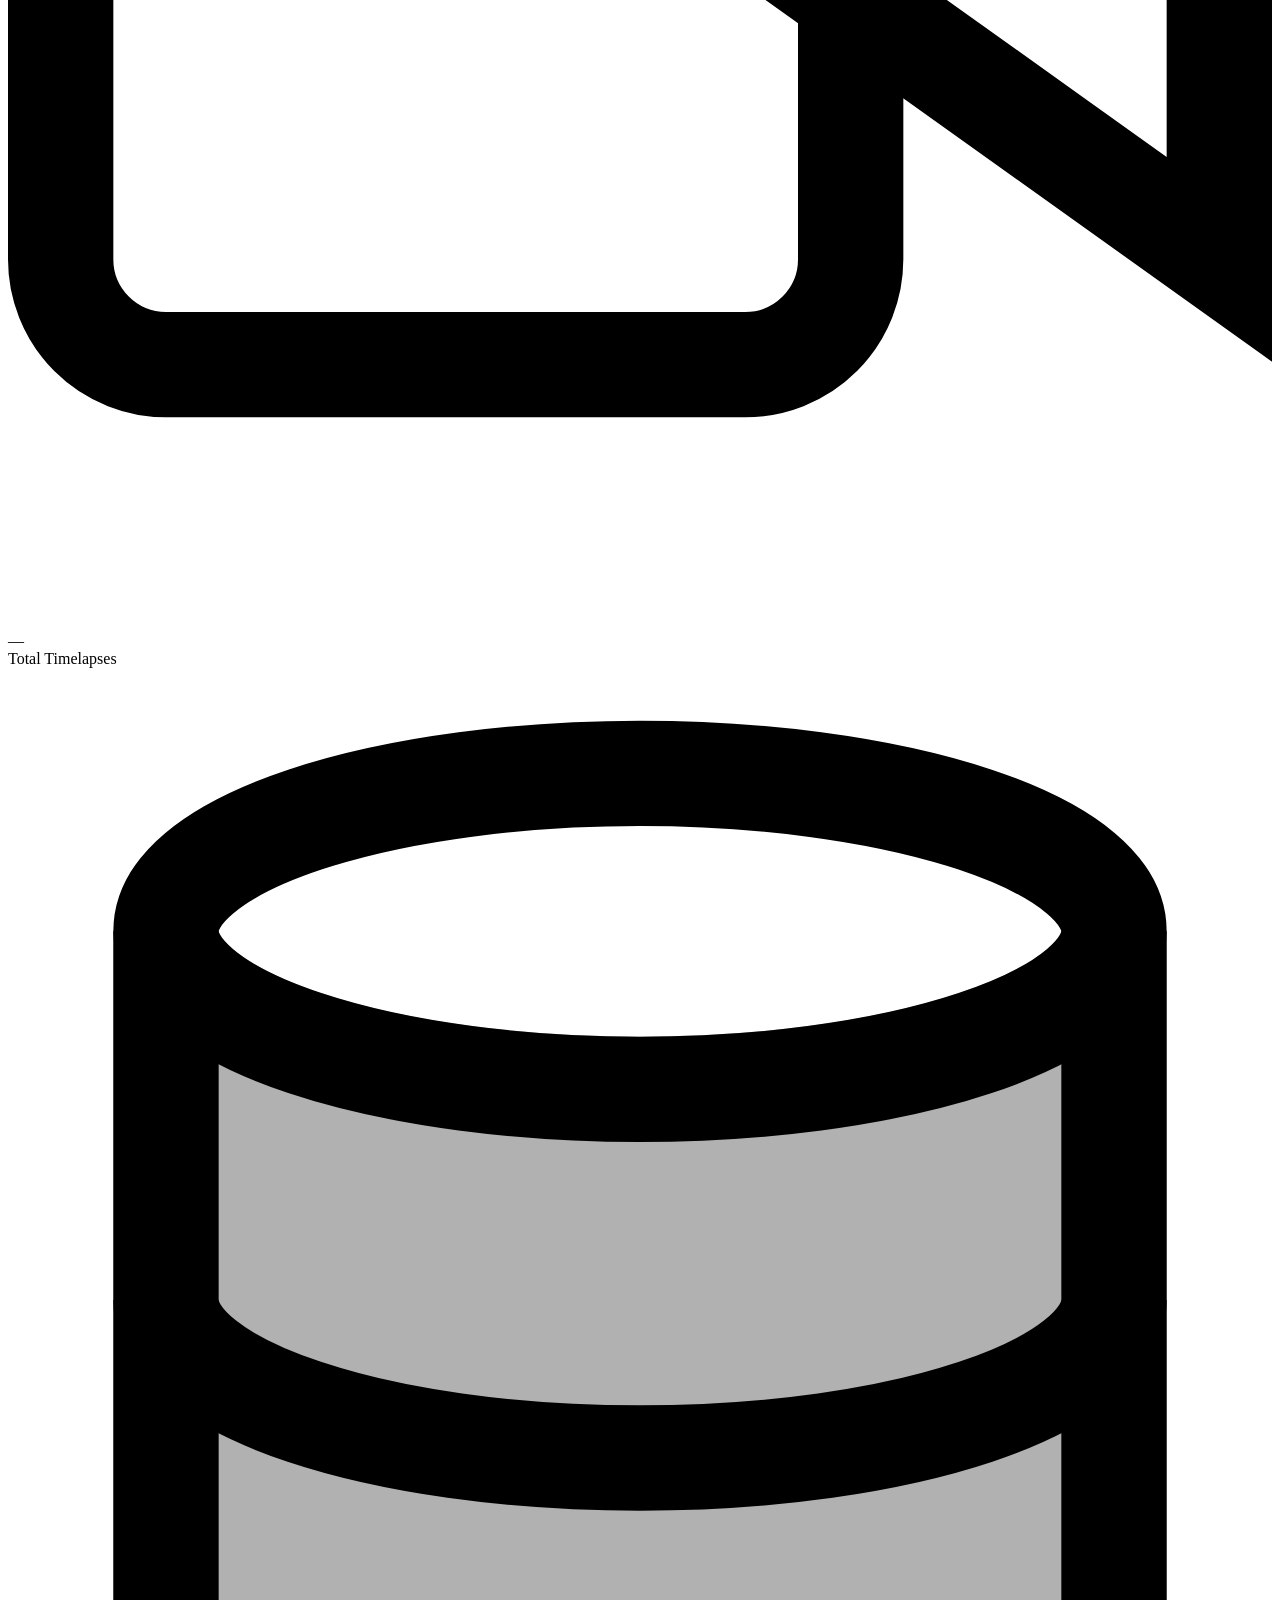
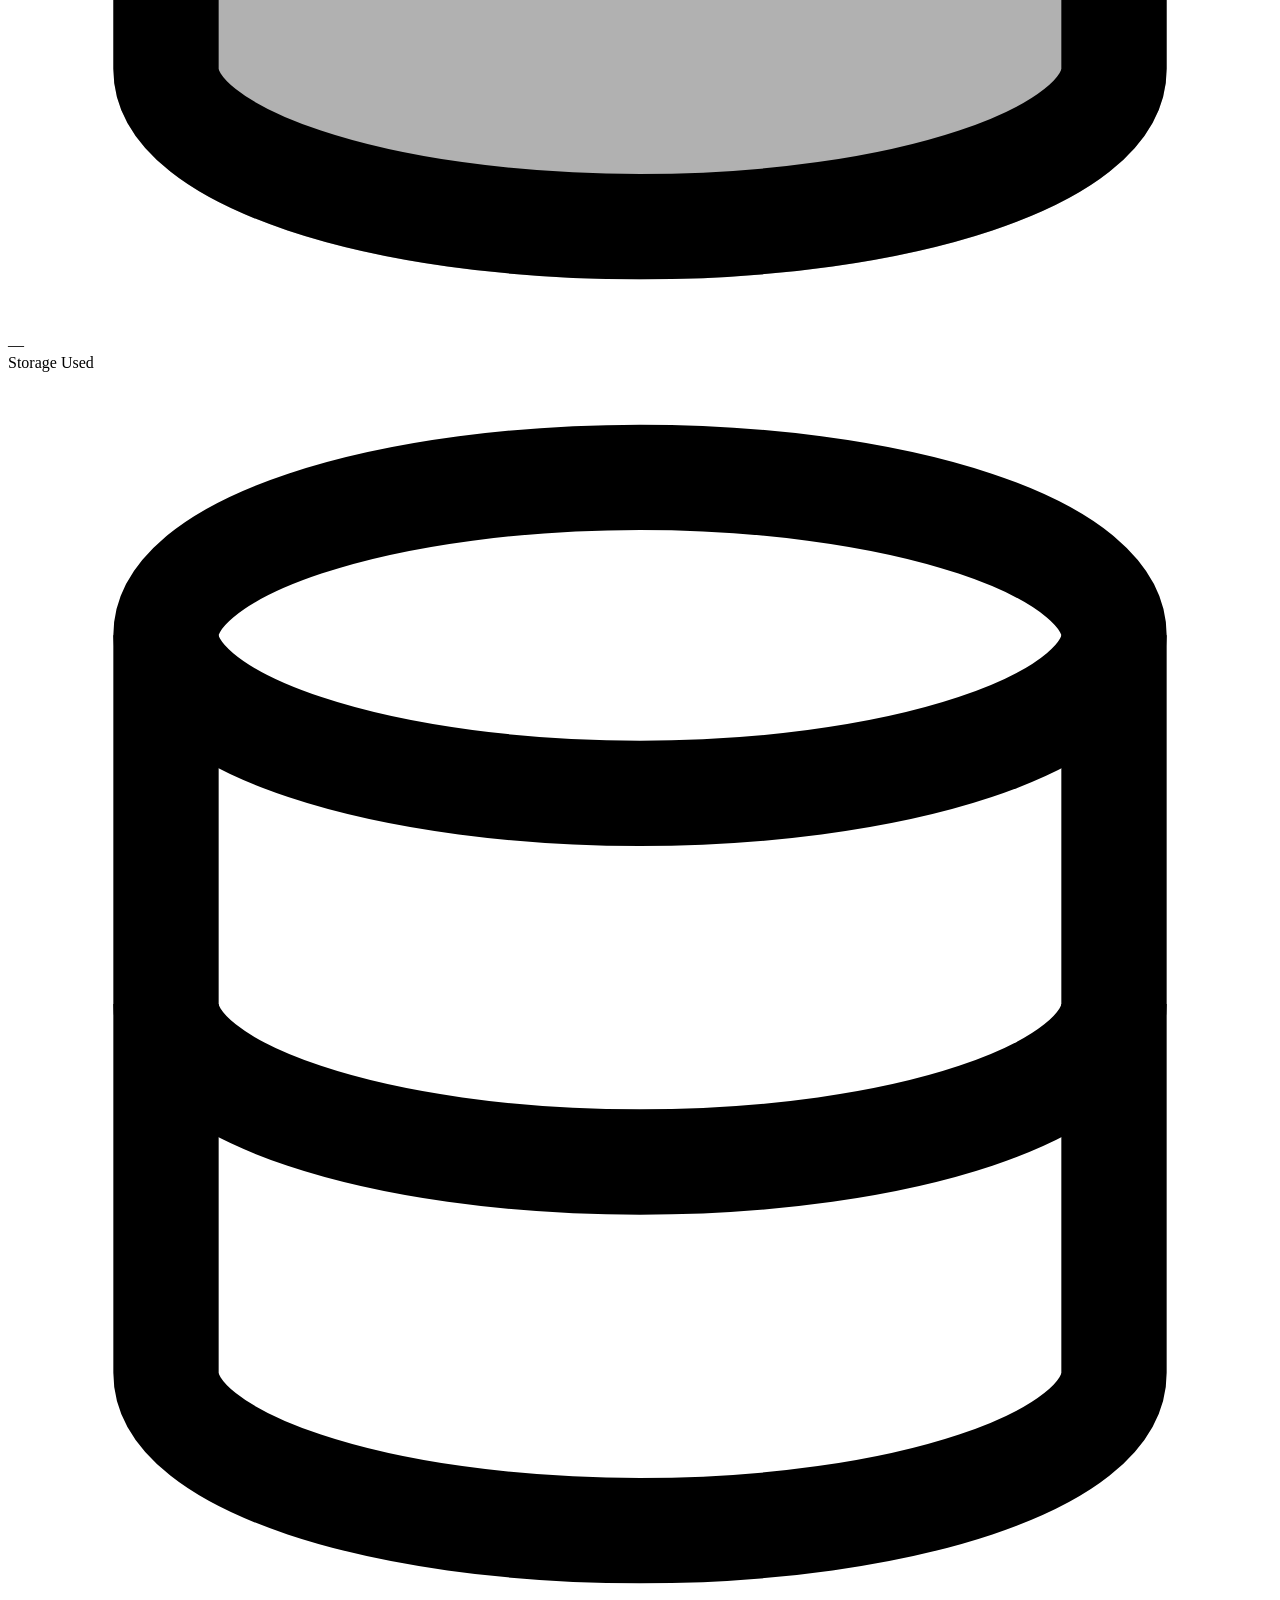
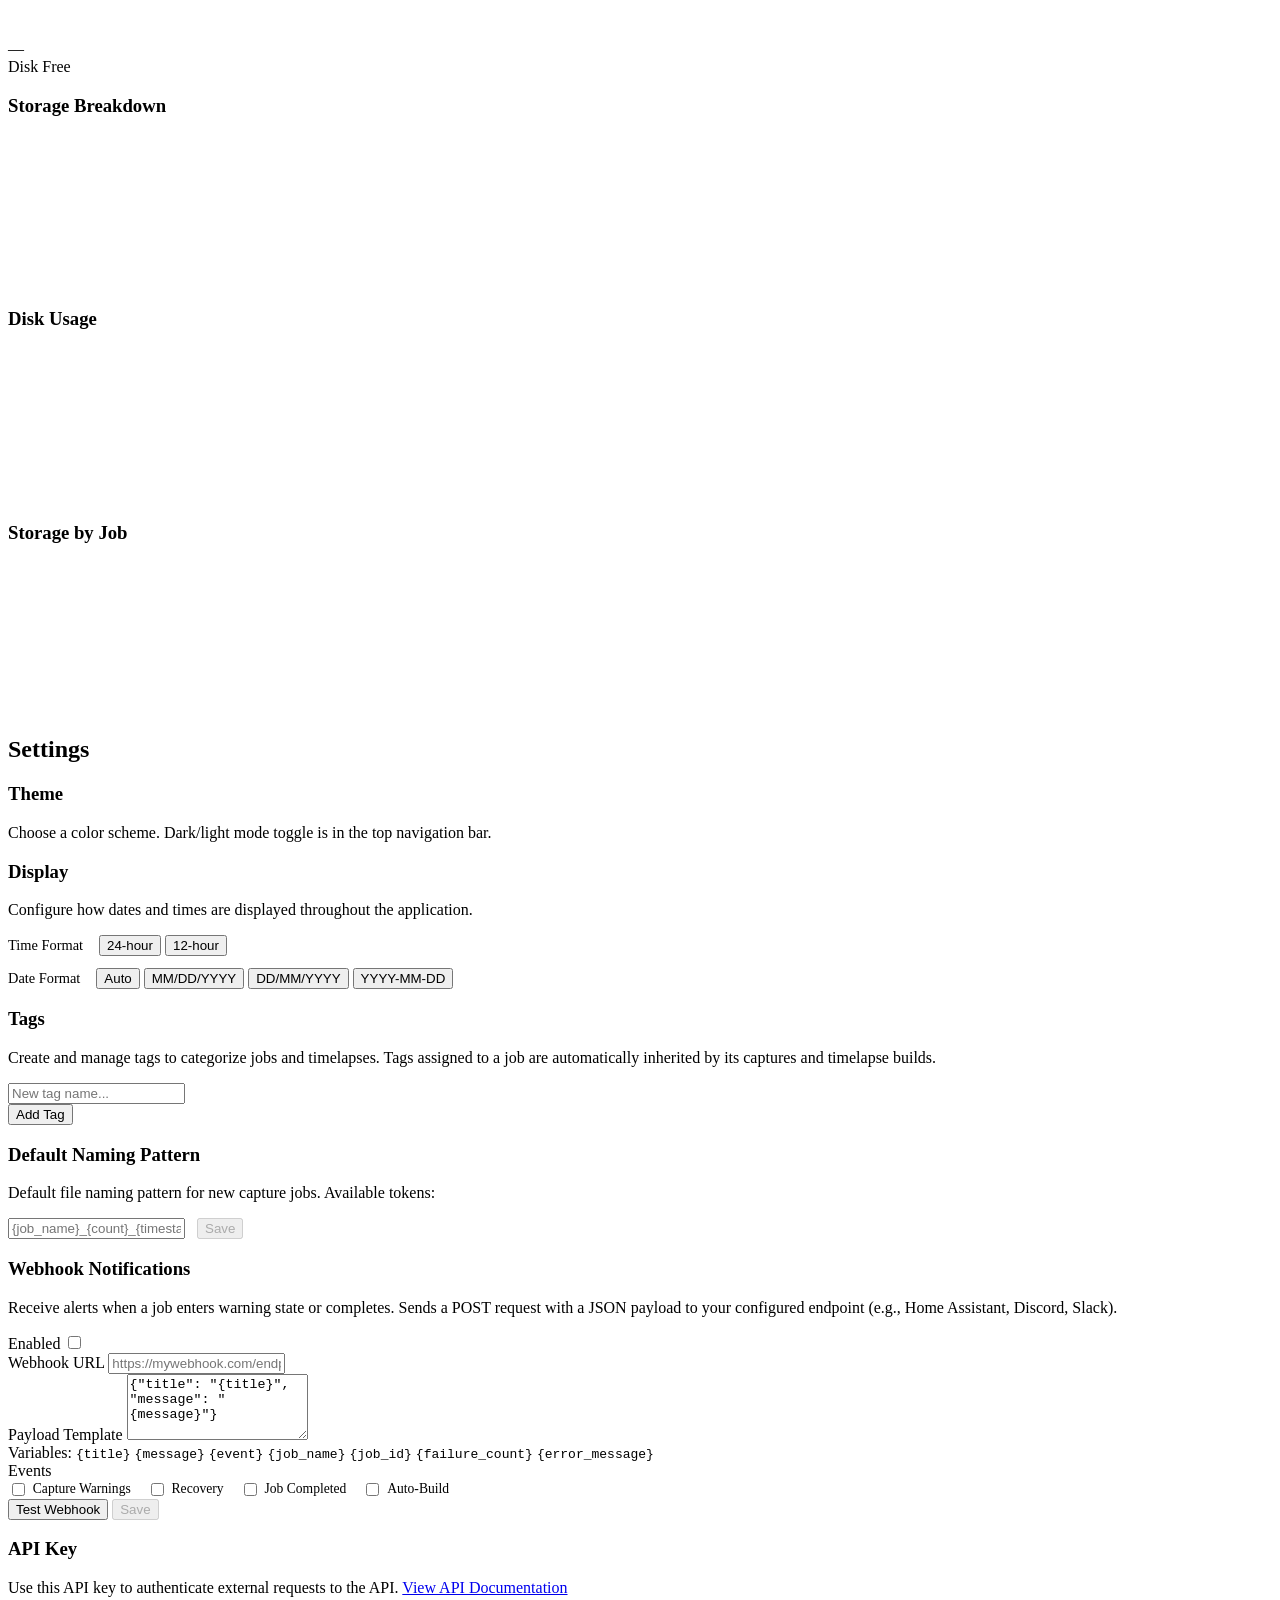
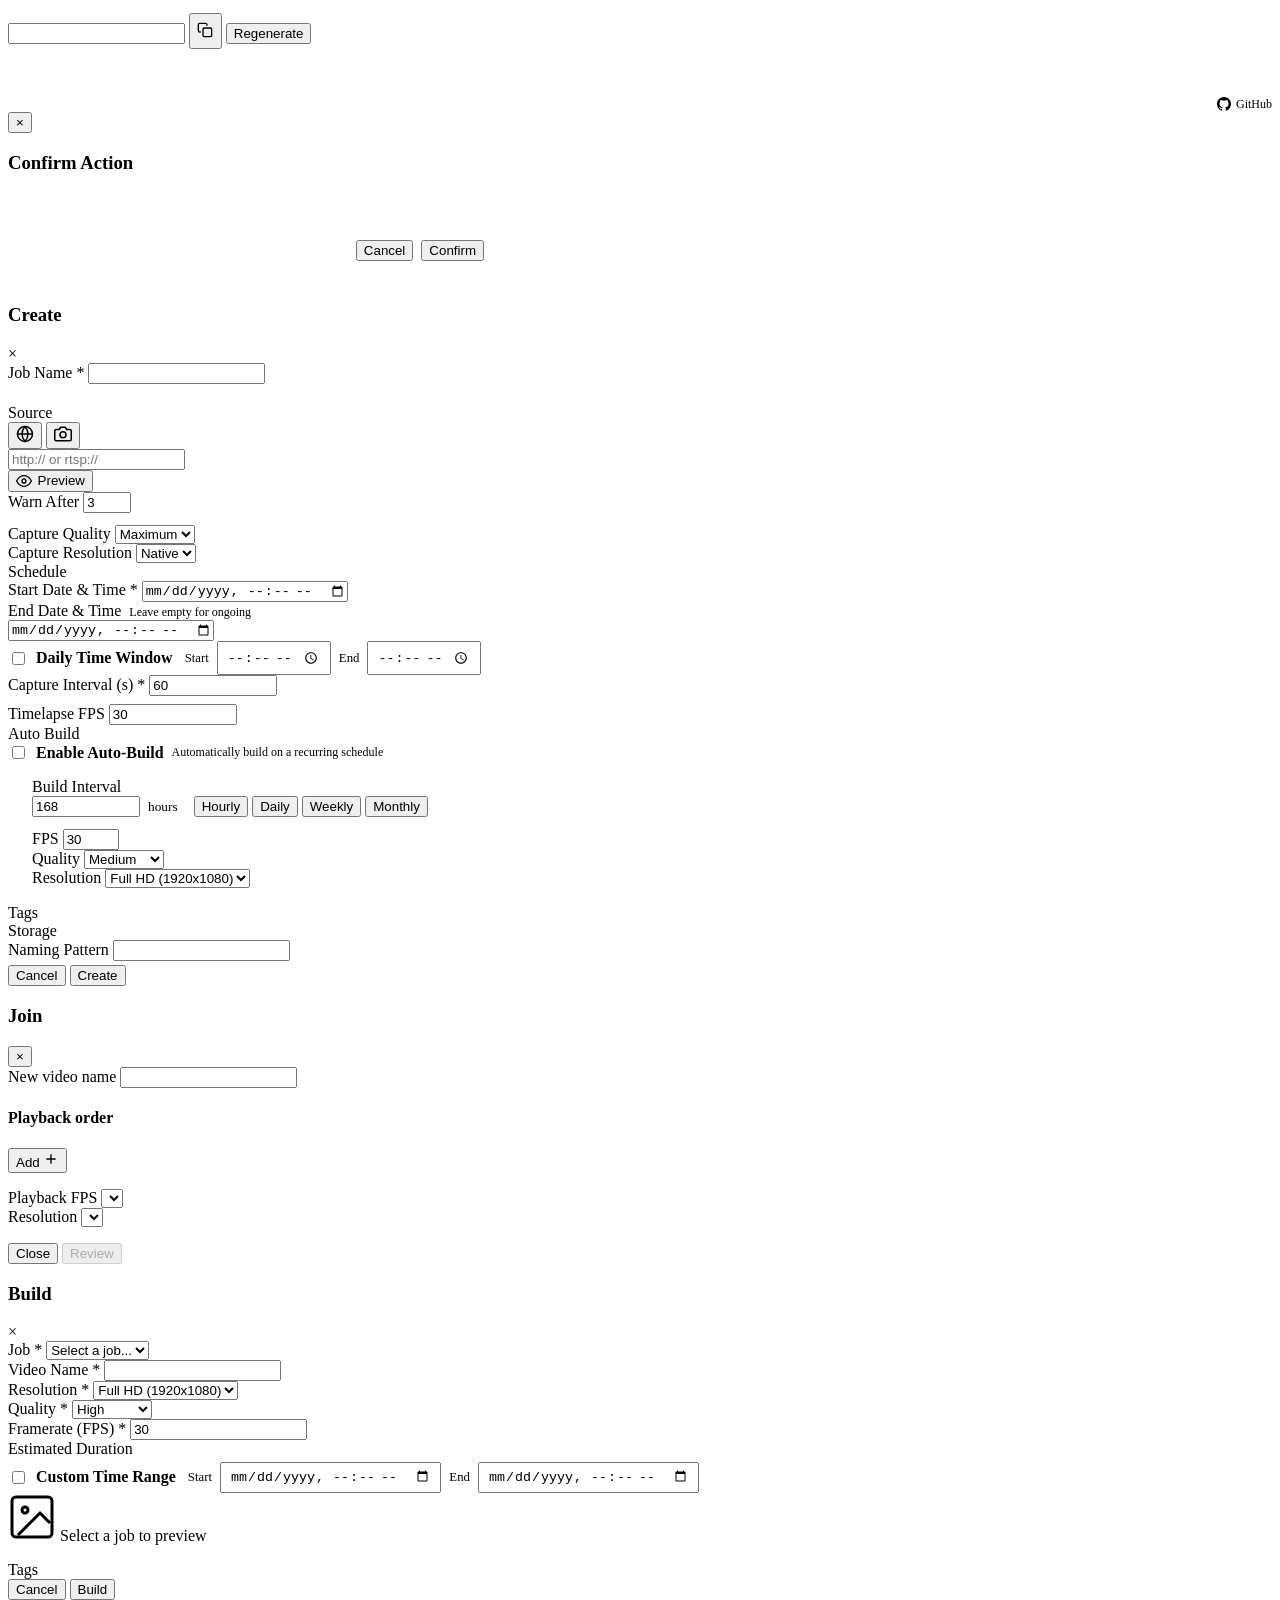
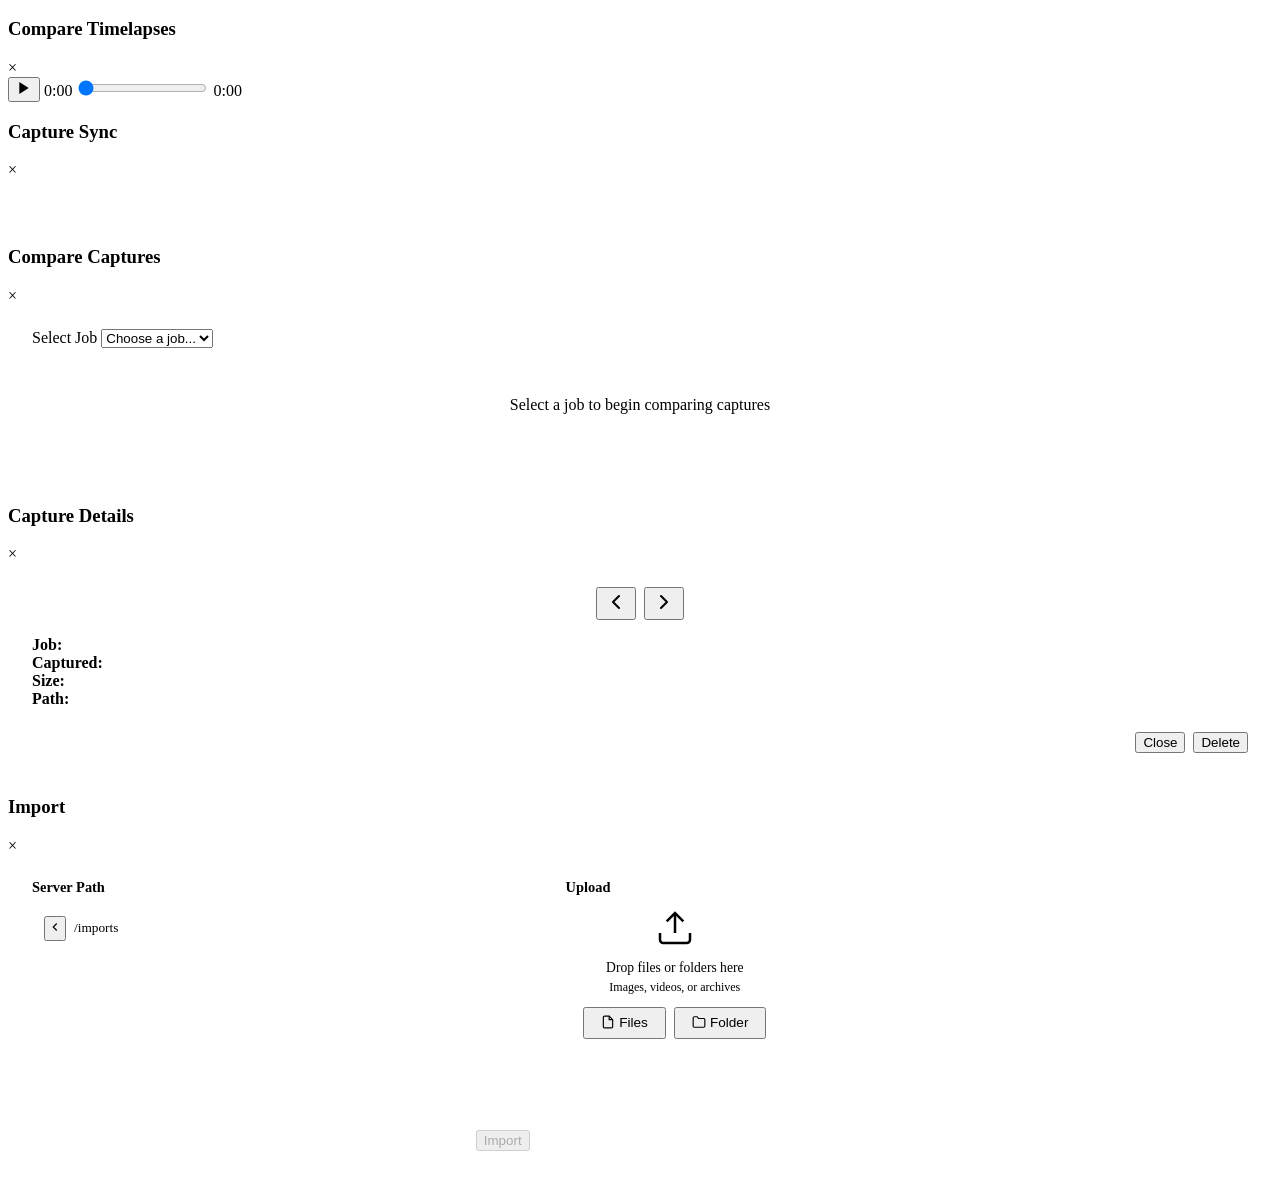
==== commit 706a012c: "feat: add reviewed timelapse joining Add ordered joins with frame-preserving copy and retiming, expl" ====
--- a/frontend/index.html
+++ b/frontend/index.html
@@ -115,7 +115,7 @@
             <div id="jobs-view" class="view">
                 <div class="view-header">
                     <h2>Jobs</h2>
-                    <button class="btn btn-accent" onclick="showCreateJobModal()">+ Create Job</button>
+                    <button class="btn btn-accent" onclick="showCreateJobModal()">Create</button>
                 </div>
                 <div class="gallery-filters" id="job-filter-bar">
                     <input type="text" class="gallery-search" id="job-search" placeholder="Search jobs..." oninput="filterJobs()">
@@ -156,8 +156,9 @@
             <div id="videos-view" class="view">
                 <div class="view-header">
                     <h2>Timelapses</h2>
-                    <div style="display:flex;gap:0.5rem;">
-                        <button class="btn btn-accent" onclick="showProcessVideoModal()">+ Build Timelapse</button>
+                    <div class="video-library-actions">
+                        <button class="btn btn-secondary" onclick="showJoinVideoModal()">Join</button>
+                        <button class="btn btn-accent" onclick="showProcessVideoModal()">Build</button>
                     </div>
                 </div>
                 <div class="gallery-filters">
@@ -209,6 +210,9 @@
                         <button class="ribbon-icon-btn" id="video-compare-btn" onclick="openComparison()" title="Compare (select 2-4)" disabled>
                             <svg width="16" height="16" viewBox="0 0 24 24" fill="none" stroke="currentColor" stroke-width="2" stroke-linecap="round" stroke-linejoin="round"><rect x="1" y="3" width="10" height="18" rx="1"/><rect x="13" y="3" width="10" height="18" rx="1"/><polyline points="3,17 6,12 9,17"/><polyline points="15,17 18,12 21,17"/></svg>
                         </button>
+                        <button class="ribbon-icon-btn" onclick="showJoinVideoModal()" title="Join" aria-label="Join selected">
+                            <svg width="16" height="16" viewBox="0 0 24 24" fill="none" stroke="currentColor" stroke-width="2"><rect x="2" y="5" width="8" height="14" rx="1"/><rect x="14" y="5" width="8" height="14" rx="1"/><path d="M7 12h10m-3-3 3 3-3 3"/></svg>
+                        </button>
                         <button class="ribbon-icon-btn" id="video-fav-btn" onclick="videoSelection.smartFavorite()" title="Favorite">
                             <svg class="fav-heart-icon" viewBox="0 0 24 24" width="16" height="16"><path d="M12 21.35l-1.45-1.32C5.4 15.36 2 12.28 2 8.5 2 5.42 4.42 3 7.5 3c1.74 0 3.41.81 4.5 2.09C13.09 3.81 14.76 3 16.5 3 19.58 3 22 5.42 22 8.5c0 3.78-3.4 6.86-8.55 11.54L12 21.35z"/></svg>
                         </button>
@@ -267,12 +271,7 @@
                 <div class="view-header">
                     <h2>Captures</h2>
                     <div style="display: flex; gap: 0.5rem;">
-                        <button class="btn btn-accent" onclick="scanOrphanedCaptures()">
-                            <svg width="14" height="14" viewBox="0 0 24 24" fill="none" stroke="currentColor" stroke-width="2" stroke-linecap="round" stroke-linejoin="round" style="vertical-align: -2px; margin-right: 0.25rem;">
-                                <path d="M14.7 6.3a1 1 0 0 0 0 1.4l1.6 1.6a1 1 0 0 0 1.4 0l3.77-3.77a6 6 0 0 1-7.94 7.94l-6.91 6.91a2.12 2.12 0 0 1-3-3l6.91-6.91a6 6 0 0 1 7.94-7.94l-3.76 3.76z"></path>
-                            </svg>
-                            Cleanup
-                        </button>
+                        <button class="btn btn-accent" onclick="scanOrphanedCaptures()">Cleanup</button>
                     </div>
                 </div>
                 
@@ -583,7 +582,7 @@
     <div id="create-job-modal" class="modal">
         <div class="modal-content large">
             <div class="modal-header">
-                <h3>Create Timelapse Job</h3>
+                <h3>Create</h3>
                 <span class="close" onclick="closeModal('create-job-modal')">&times;</span>
             </div>
             <form id="create-job-form" onsubmit="createJob(event)">
@@ -790,11 +789,77 @@
         </div>
     </div>
 
+    <div id="join-video-modal" class="modal" role="dialog" aria-modal="true" aria-labelledby="join-video-title">
+        <div class="modal-content large">
+            <div class="modal-header">
+                <h3 id="join-video-title">Join</h3>
+                <button type="button" class="btn-icon" aria-label="Close join dialog" onclick="closeModal('join-video-modal')">&times;</button>
+            </div>
+            <form onsubmit="submitVideoJoin(event)">
+                <div id="join-video-errors" class="join-error" role="alert"></div>
+                <div id="join-video-layout" class="join-layout">
+                    <section id="join-video-editor" class="join-editor" aria-label="Join settings">
+                        <div class="form-group">
+                            <label for="join-video-name">New video name</label>
+                            <input id="join-video-name" class="form-control" required maxlength="100" autocomplete="off">
+                        </div>
+                        <div id="join-video-ordering">
+                            <div class="join-toolbar">
+                                <h4>Playback order</h4>
+                                <button id="join-video-add" type="button" class="btn btn-secondary btn-sm join-add" onclick="openJoinPicker()" aria-controls="join-video-picker" aria-expanded="false">
+                                    Add
+                                    <svg width="16" height="16" viewBox="0 0 24 24" fill="none" stroke="currentColor" stroke-width="2" aria-hidden="true"><path d="M12 5v14M5 12h14"/></svg>
+                                </button>
+                            </div>
+                            <p id="join-order-help" hidden>Drag the grip to reorder. Use arrow keys, Home or End when the grip is focused.</p>
+                            <ol id="join-video-order" class="join-order" role="list" aria-label="Playback order"></ol>
+                        </div>
+                        <section id="join-video-picker" class="join-picker" aria-labelledby="join-picker-title" hidden>
+                            <div class="join-toolbar">
+                                <h4 id="join-picker-title">Add clips</h4>
+                                <button type="button" class="btn-icon" aria-label="Close clip picker" onclick="closeJoinPicker()">
+                                    <svg width="18" height="18" viewBox="0 0 24 24" fill="none" stroke="currentColor" stroke-width="2" aria-hidden="true"><path d="m6 6 12 12M18 6 6 18"/></svg>
+                                </button>
+                            </div>
+                            <input id="join-video-search" class="form-control" type="search" maxlength="200" oninput="searchJoinVideos()" aria-label="Find a timelapse or job" placeholder="Search completed timelapses" autocomplete="off">
+                            <div id="join-picker-errors" class="join-error" role="alert"></div>
+                            <div id="join-video-candidates" class="join-candidates" aria-label="Available timelapses"></div>
+                            <button id="join-video-more" type="button" class="btn btn-secondary btn-sm" onclick="loadJoinCandidates(false)" hidden>Load more</button>
+                            <div class="join-picker-footer">
+                                <span id="join-video-picker-count" class="join-hint" role="status"></span>
+                                <button id="join-video-picker-apply" type="button" class="btn btn-accent" onclick="applyJoinPicker()">Add</button>
+                            </div>
+                        </section>
+                        <div id="join-video-output">
+                            <div class="join-output-controls">
+                                <div class="form-group join-fps-control">
+                                    <label for="join-video-fps">Playback FPS</label>
+                                    <select id="join-video-fps" class="form-control" onchange="changeJoinFps()"></select>
+                                </div>
+                                <div class="form-group join-fps-control">
+                                    <label for="join-video-resolution">Resolution</label>
+                                    <select id="join-video-resolution" class="form-control" onchange="changeJoinResolution()"></select>
+                                </div>
+                            </div>
+                            <p id="join-video-total" class="join-total"></p>
+                            <div id="join-video-status" class="join-status" role="status" aria-live="polite"></div>
+                            <div id="join-review-announcement" class="join-review-announcement" role="status" aria-live="polite"></div>
+                            <div id="join-video-actions" class="modal-footer">
+                                <button type="button" class="btn btn-secondary" onclick="closeModal('join-video-modal')">Close</button>
+                                <button id="join-video-submit" type="submit" class="btn btn-accent" disabled>Review</button>
+                            </div>
+                        </div>
+                    </section>
+                </div>
+            </form>
+        </div>
+    </div>
+
     <!-- Process Video Modal -->
     <div id="process-video-modal" class="modal">
         <div class="modal-content large">
             <div class="modal-header">
-                <h3>Build Timelapse</h3>
+                <h3>Build</h3>
                 <span class="close" onclick="closeModal('process-video-modal')">&times;</span>
             </div>
             <form id="process-video-form" onsubmit="processVideo(event)">
@@ -897,7 +962,7 @@
 
                 <div class="modal-footer">
                     <button type="button" class="btn btn-secondary" onclick="closeModal('process-video-modal')">Cancel</button>
-                    <button type="submit" id="create-video-btn" class="btn btn-accent">Create</button>
+                    <button type="submit" id="create-video-btn" class="btn btn-accent">Build</button>
                 </div>
             </form>
         </div>
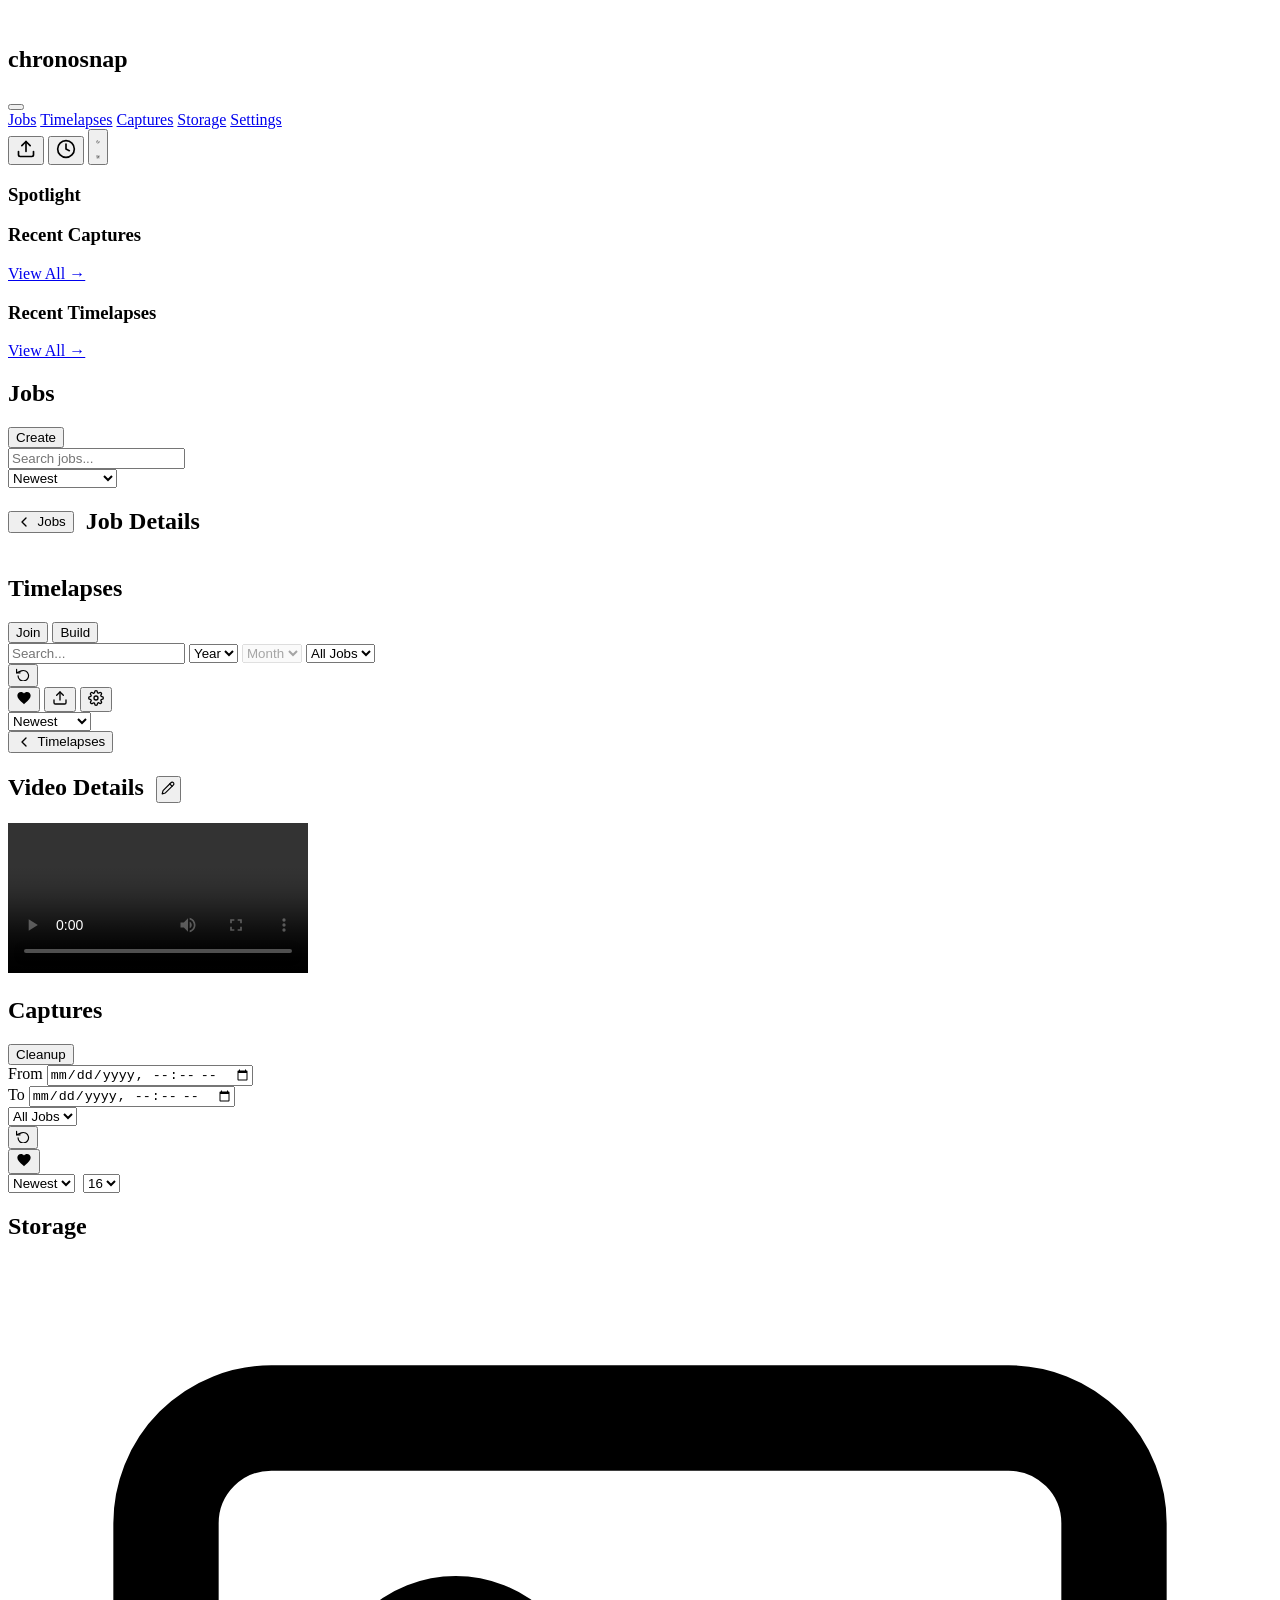
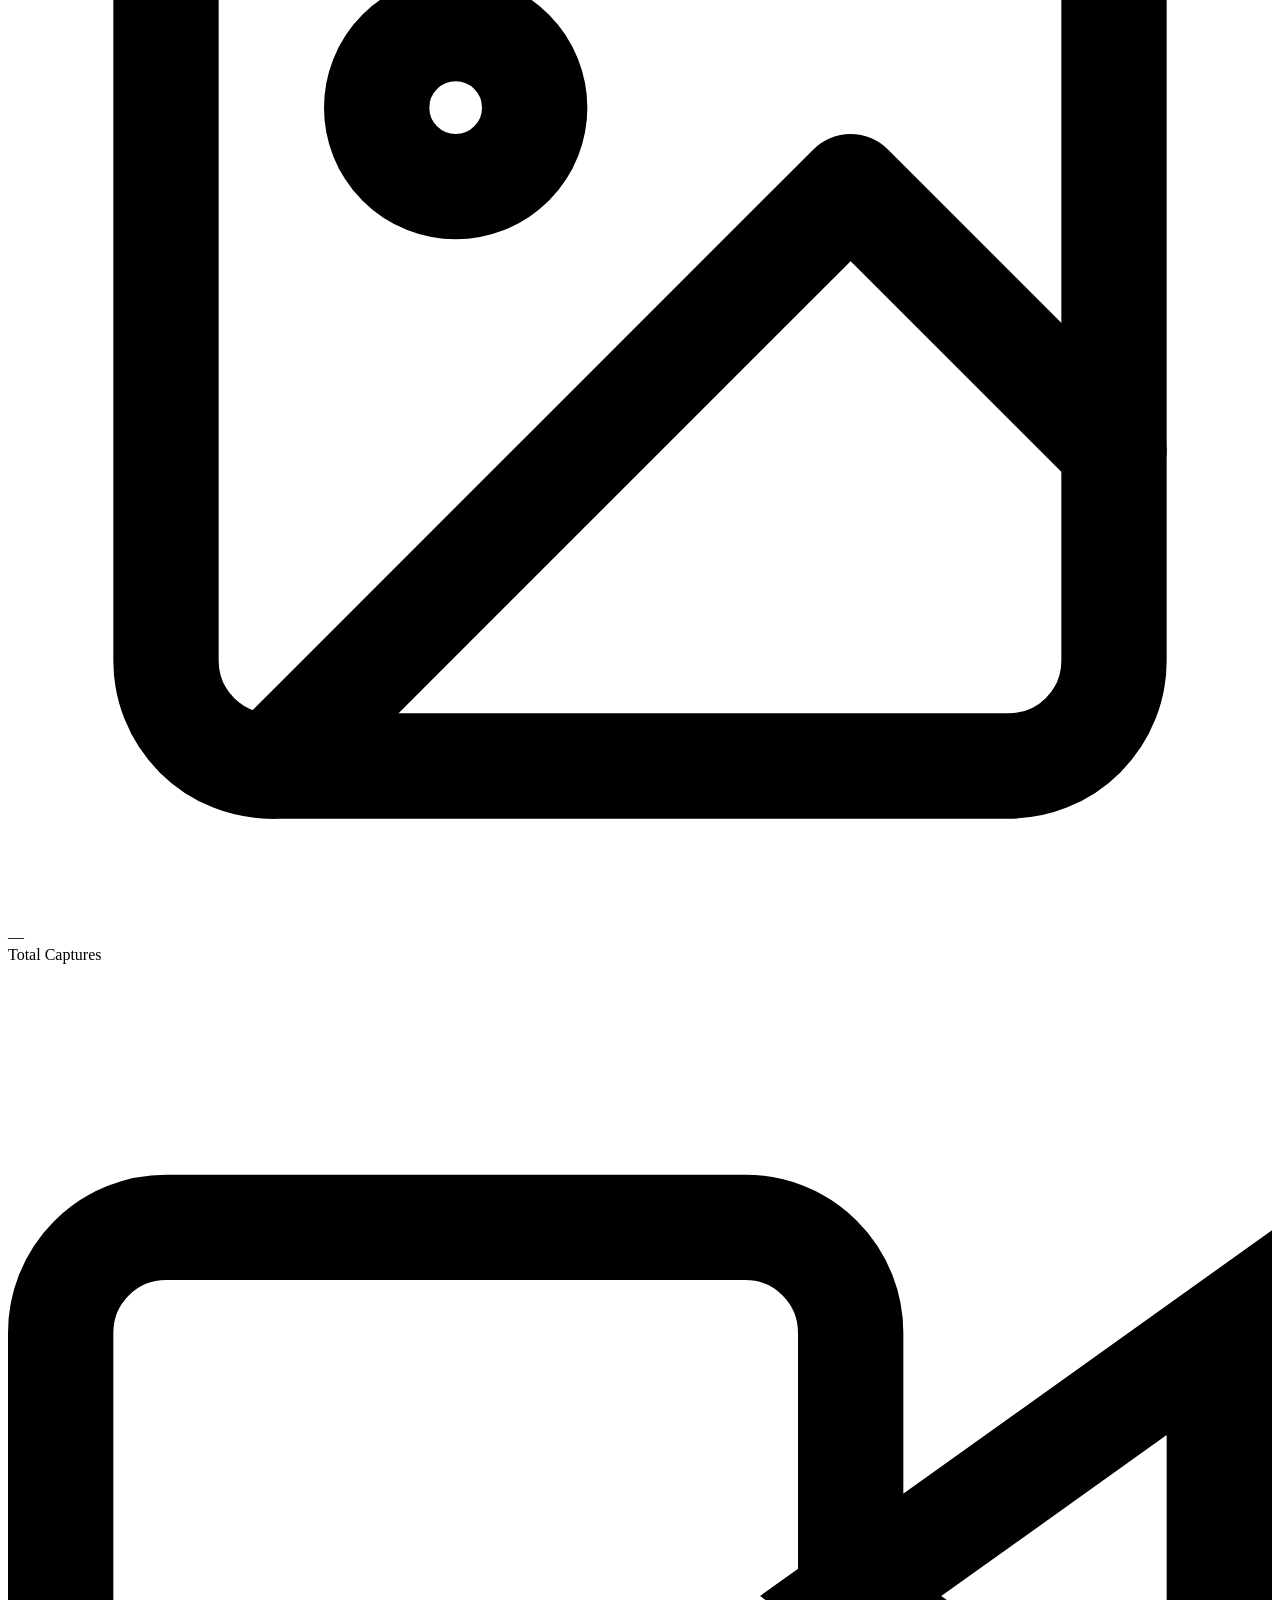
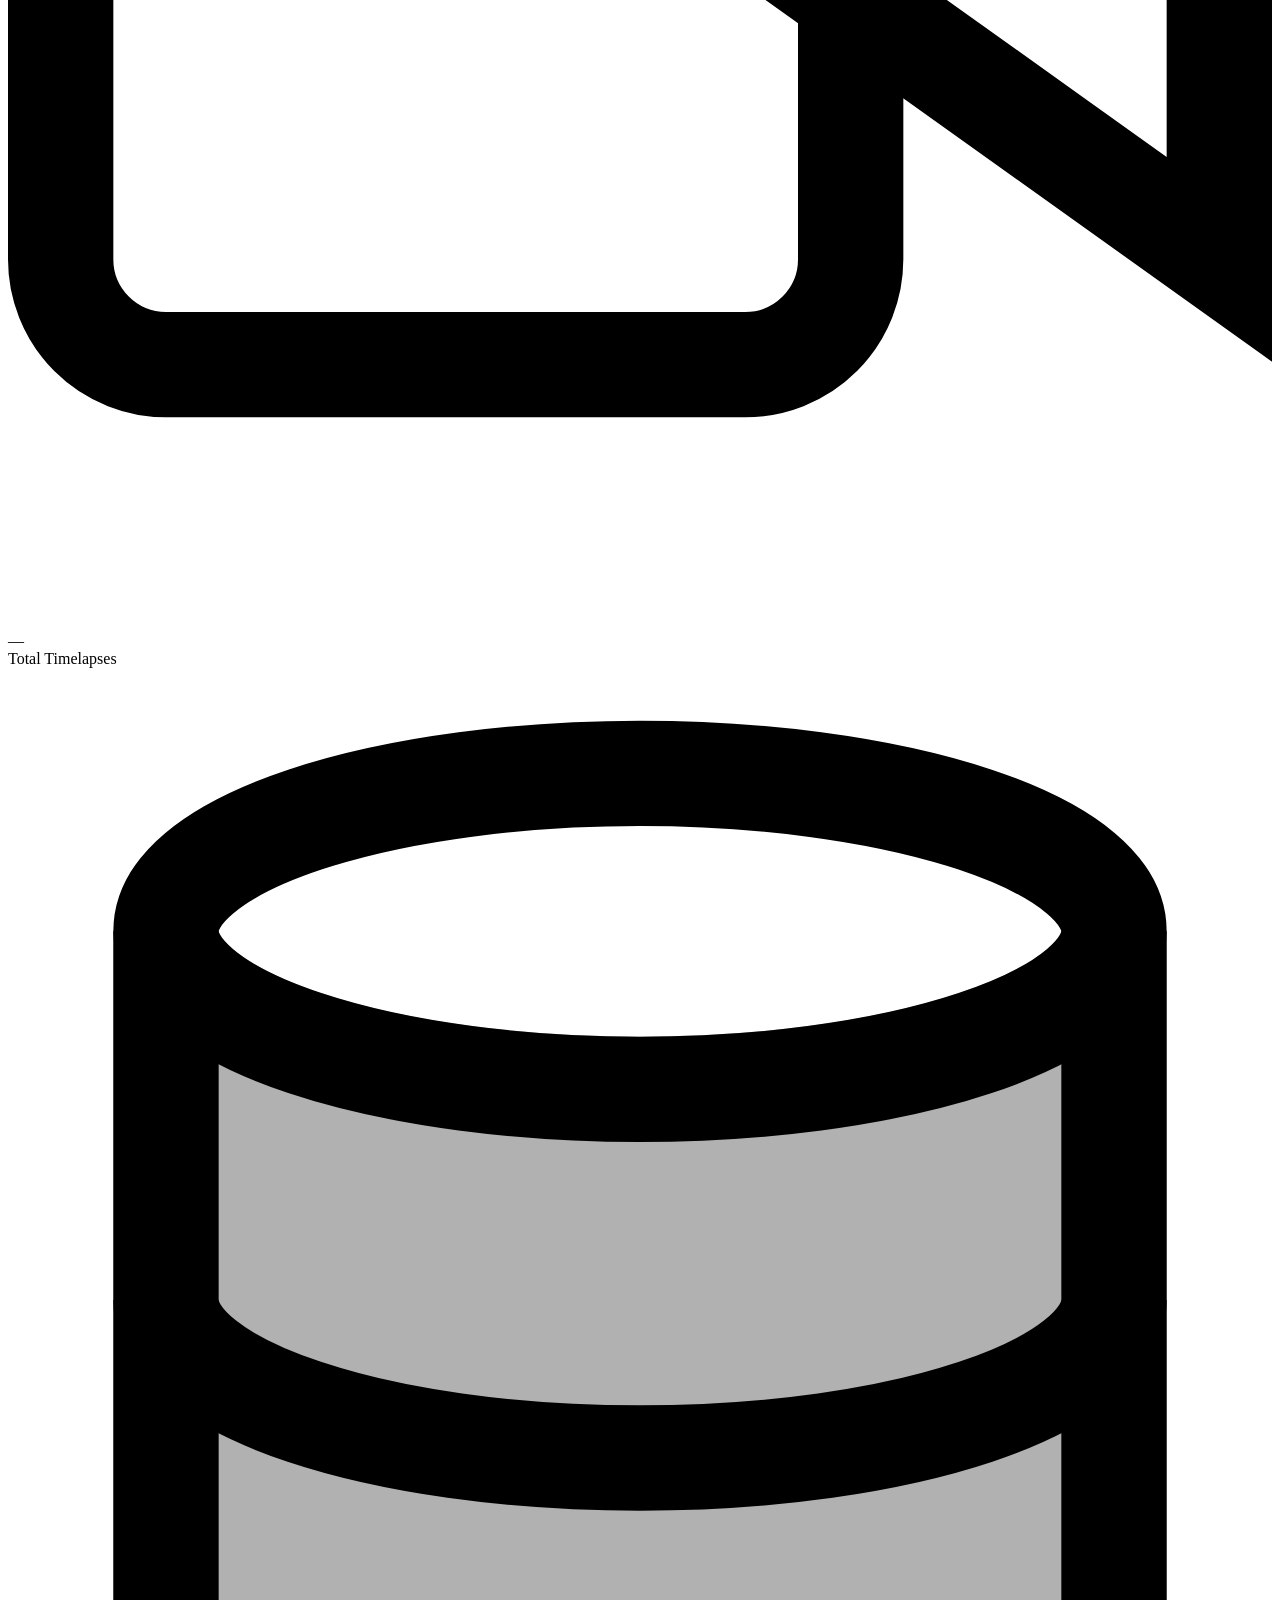
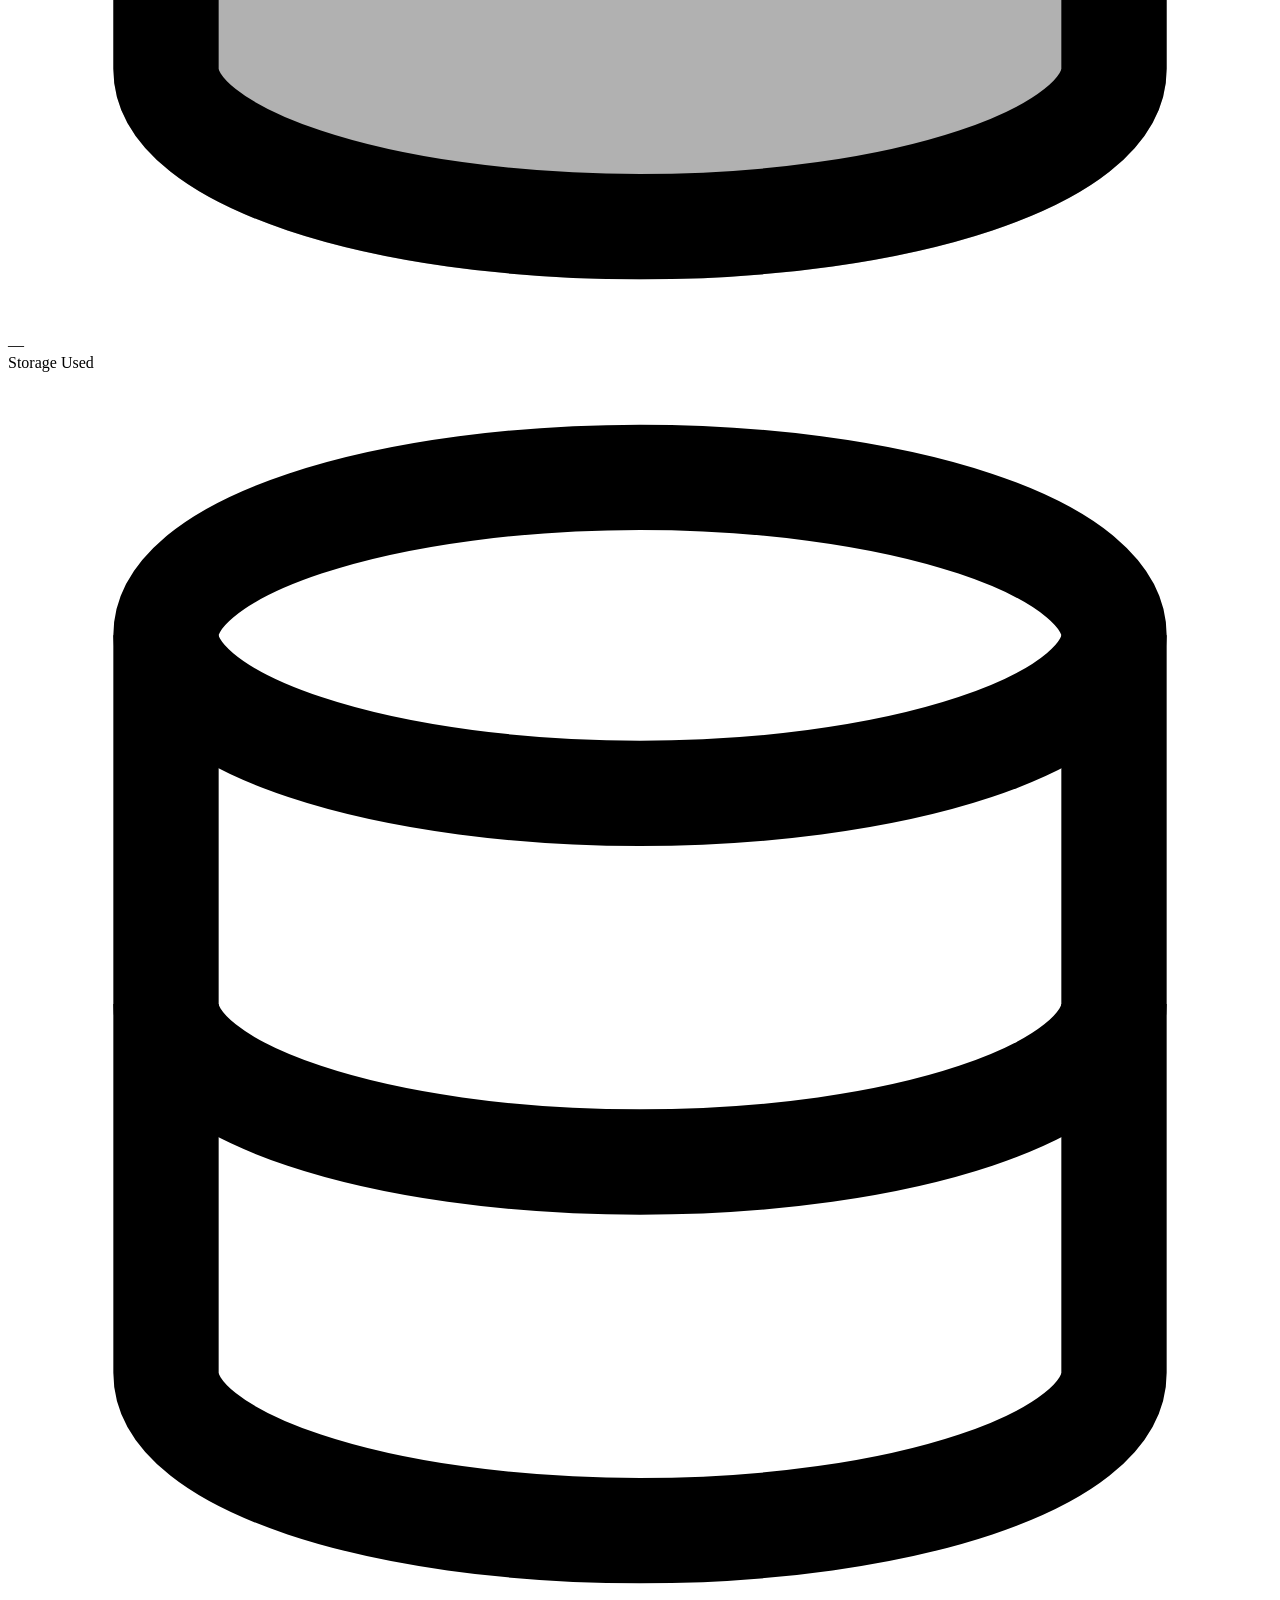
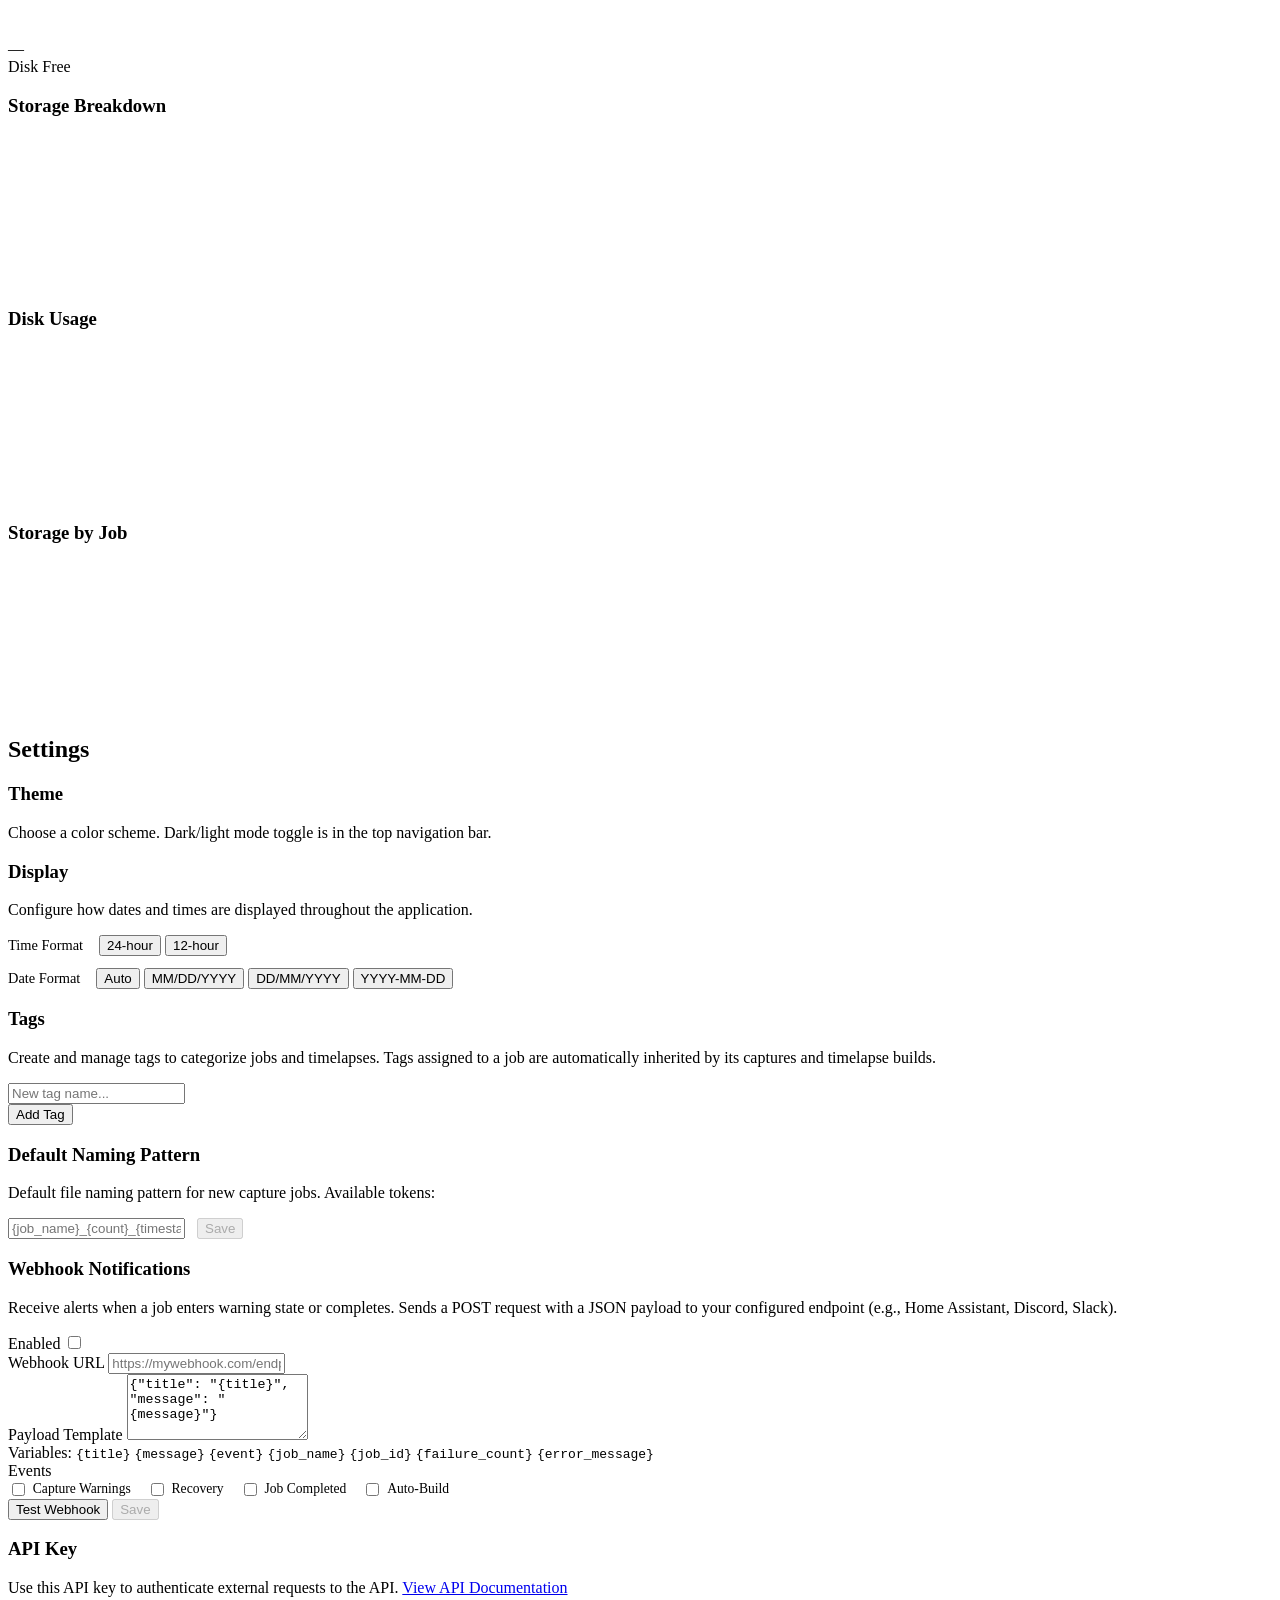
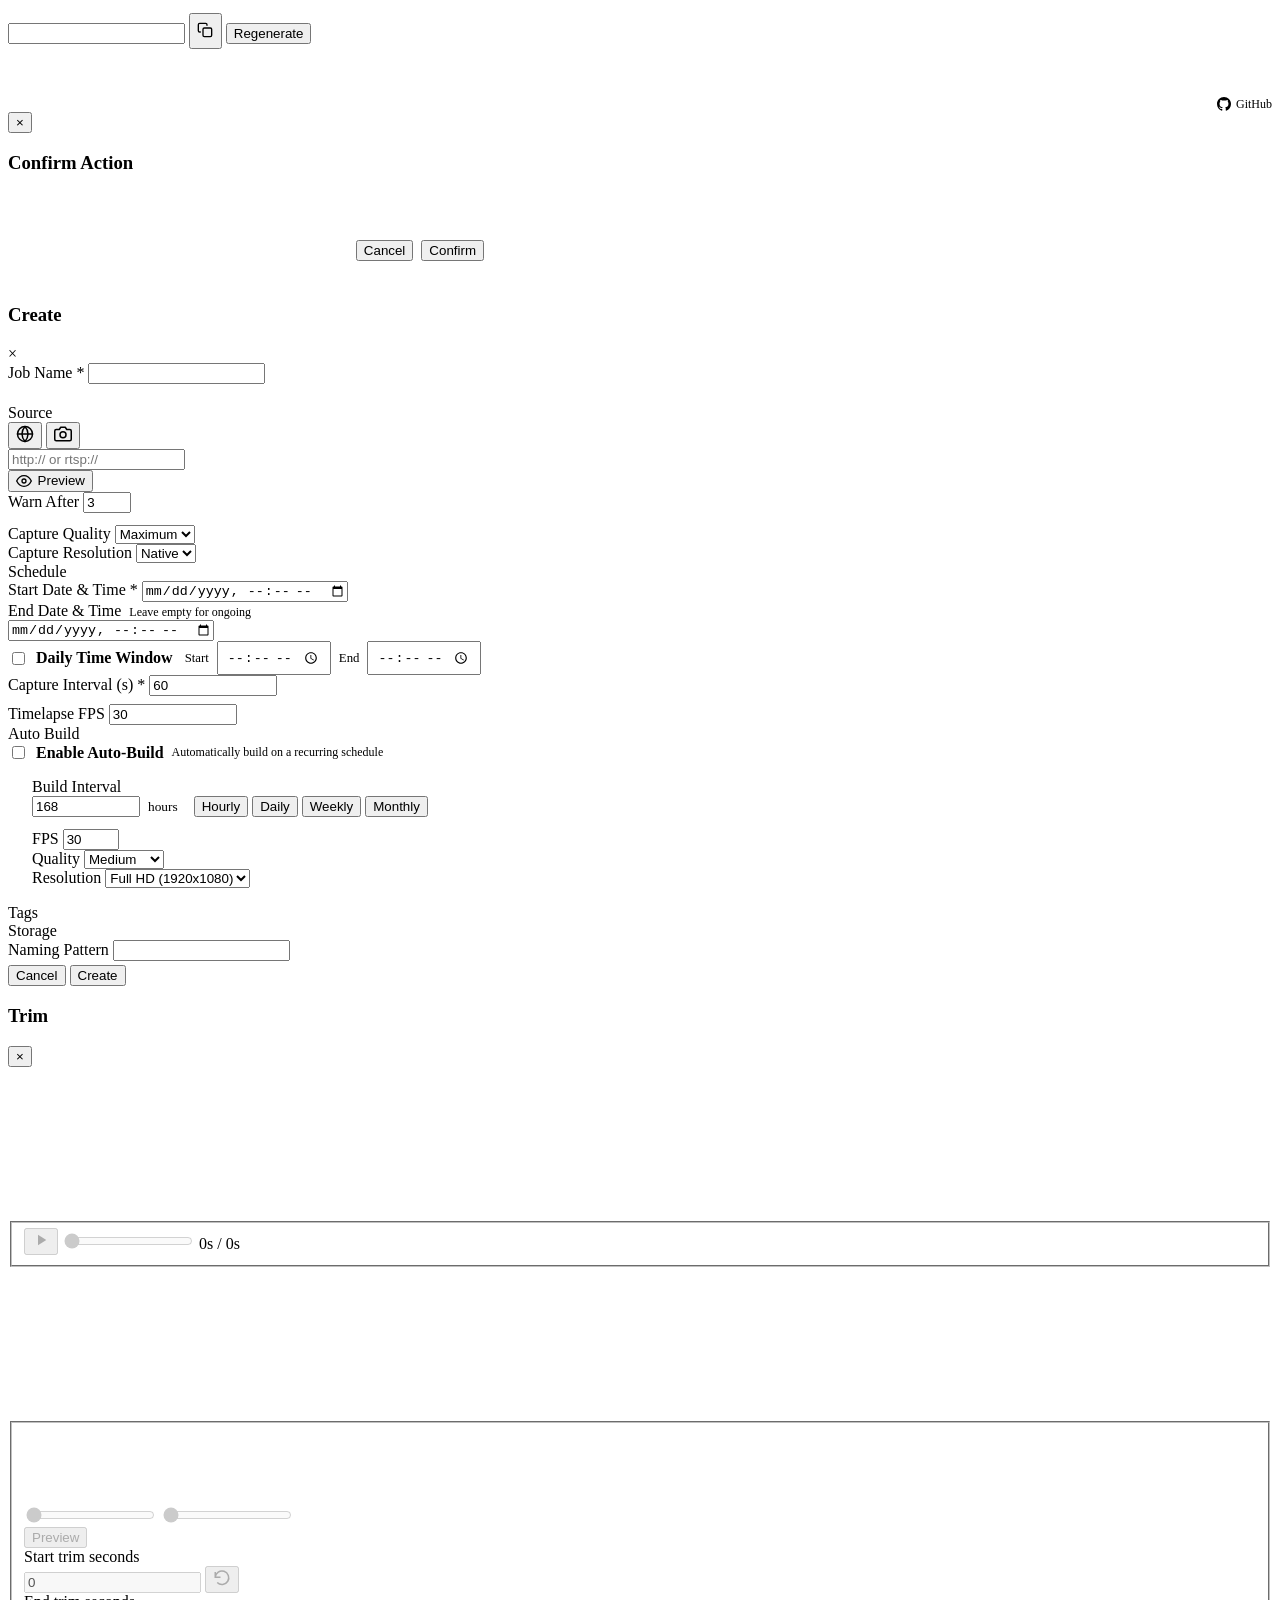
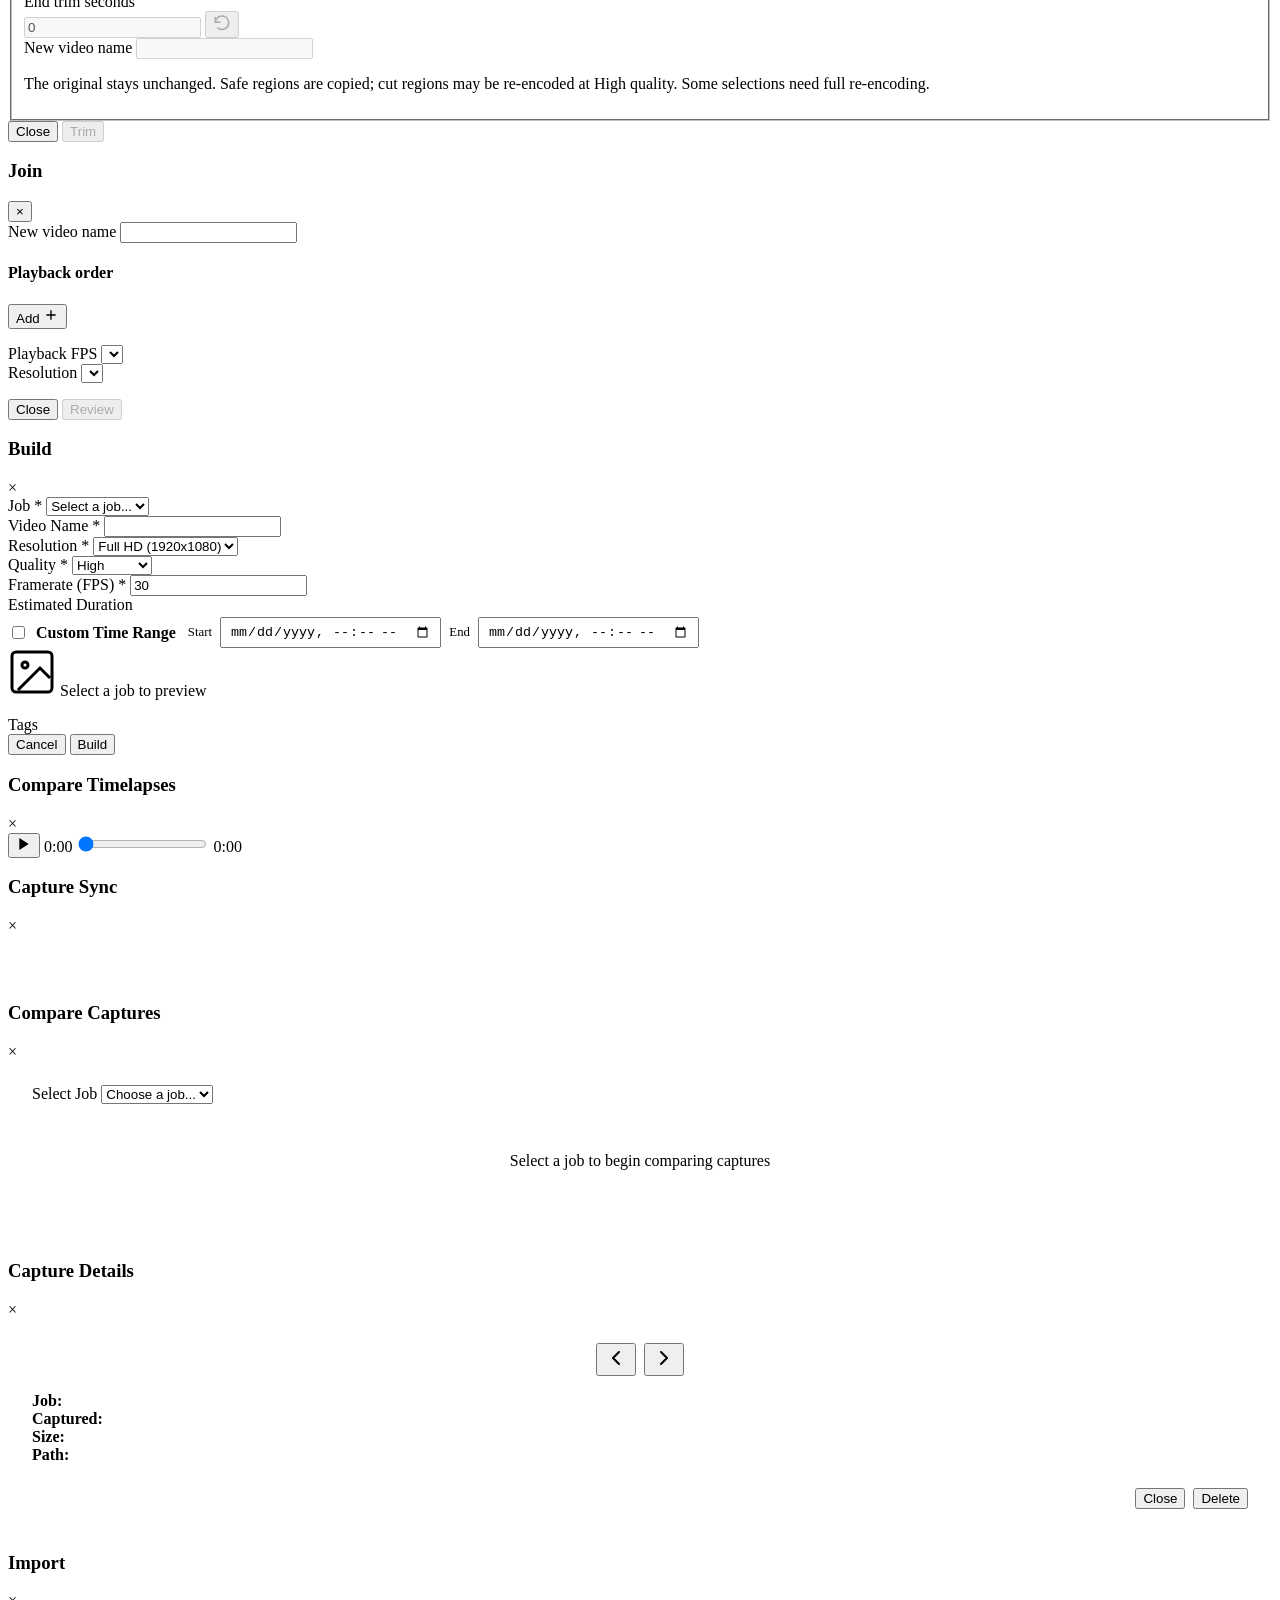
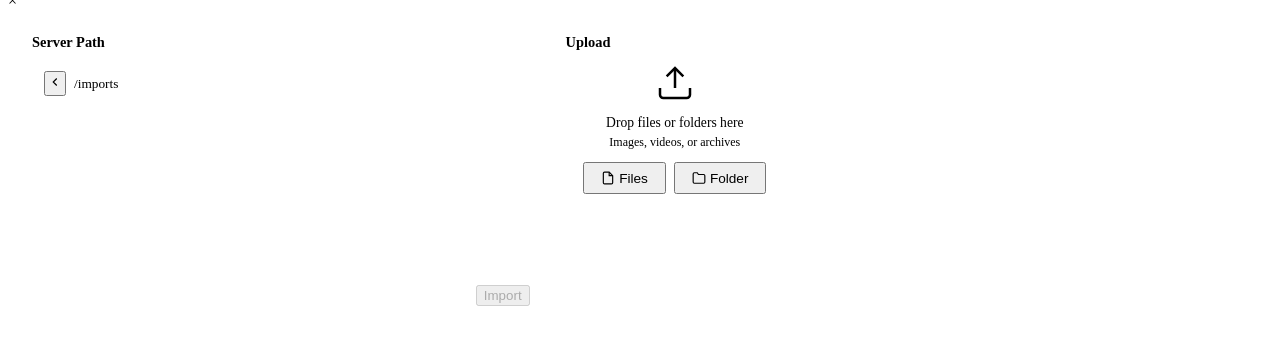
==== commit d039e60f: "feat: add smart timelapse trimming Add whole-second trimming with safe stream copying and high-quali" ====
--- a/frontend/index.html
+++ b/frontend/index.html
@@ -789,6 +789,79 @@
         </div>
     </div>
 
+    <div id="trim-video-modal" class="modal" role="dialog" aria-modal="true" aria-labelledby="trim-video-title">
+        <div class="modal-content">
+            <div class="modal-header">
+                <h3 id="trim-video-title">Trim</h3>
+                <button type="button" class="btn-icon" aria-label="Close trim dialog" onclick="closeModal('trim-video-modal')">&times;</button>
+            </div>
+            <form class="trim-body" onsubmit="submitVideoTrim(event)">
+                <div id="trim-video-errors" class="join-error" role="alert"></div>
+                <div id="trim-video-status" class="join-status" role="status" aria-live="polite"></div>
+                <div id="trim-preview-wrap" class="trim-preview-wrap">
+                    <video id="trim-video-preview" class="trim-preview" muted playsinline preload="metadata" aria-label="Selected video preview" onclick="toggleVideoTrimPlayback()"></video>
+                    <fieldset id="trim-preview-controls" class="trim-preview-controls" aria-label="Selection playback controls" disabled>
+                        <button id="trim-preview-toggle" type="button" class="btn-icon" title="Play selection" aria-label="Play selection" onclick="toggleVideoTrimPlayback()">
+                            <svg id="trim-preview-play-icon" width="18" height="18" viewBox="0 0 24 24" fill="currentColor" aria-hidden="true"><path d="m8 5 11 7-11 7z"/></svg>
+                            <svg id="trim-preview-pause-icon" width="18" height="18" viewBox="0 0 24 24" fill="currentColor" aria-hidden="true" style="display:none;"><path d="M6 4h4v16H6zM14 4h4v16h-4z"/></svg>
+                        </button>
+                        <input id="trim-preview-position" class="trim-preview-position" type="range" min="0" max="0" step="any" value="0" aria-label="Preview playback position" oninput="seekVideoTrimPreview(this.value)" onkeydown="handleVideoTrimPlaybackKey(event)">
+                        <output id="trim-preview-time" class="trim-preview-time" aria-label="Selection playback time" aria-live="off">0s / 0s</output>
+                        <button id="trim-preview-fullscreen" type="button" class="btn-icon" title="Fullscreen preview" aria-label="Toggle fullscreen preview" onclick="toggleVideoTrimFullscreen()" hidden>
+                            <svg width="18" height="18" viewBox="0 0 24 24" fill="none" stroke="currentColor" stroke-width="2" aria-hidden="true"><path d="M8 3H3v5m13-5h5v5M3 16v5h5m8 0h5v-5"/></svg>
+                        </button>
+                    </fieldset>
+                </div>
+                <video id="trim-filmstrip-source" class="trim-filmstrip-source" muted playsinline preload="auto" aria-hidden="true" tabindex="-1"></video>
+                <fieldset id="trim-video-controls" class="trim-controls" disabled>
+                    <div class="trim-timeline" id="trim-timeline">
+                        <div class="trim-film">
+                            <canvas id="trim-filmstrip" width="960" height="72" aria-hidden="true"></canvas>
+                            <div class="trim-discard trim-discard-start"></div>
+                            <div class="trim-discard trim-discard-end"></div>
+                            <div class="trim-window"></div>
+                        </div>
+                        <input id="trim-start-range" class="trim-range" type="range" min="0" max="0" step="1" value="0" aria-label="Seconds removed from start" oninput="setVideoTrimSeconds('start', Number(this.value) / _trimState.info.framerate)" onkeydown="handleVideoTrimRangeKey(event, 'start')">
+                        <input id="trim-end-range" class="trim-range trim-range-end" type="range" min="0" max="0" step="1" value="0" aria-label="Seconds removed from end" oninput="setVideoTrimSeconds('end', Number(this.value) / _trimState.info.framerate)" onkeydown="handleVideoTrimRangeKey(event, 'end')">
+                    </div>
+                    <div class="trim-range-summary">
+                        <span id="trim-video-selection" role="status" aria-live="polite"></span>
+                        <button type="button" class="btn btn-secondary btn-sm" onclick="previewVideoTrim()">Preview</button>
+                    </div>
+                    <div class="trim-numbers">
+                        <div class="form-group">
+                            <label for="trim-start-seconds">Start trim <span class="trim-hint">seconds</span></label>
+                            <div class="trim-number-row">
+                                <input id="trim-start-seconds" class="form-control" type="number" min="0" step="1" value="0" required oninput="setVideoTrimSeconds('start', this.value)">
+                                <button type="button" class="btn-icon" title="Reset start" aria-label="Reset start trim" onclick="setVideoTrimSeconds('start', 0)">
+                                    <svg width="18" height="18" viewBox="0 0 24 24" fill="none" stroke="currentColor" stroke-width="2" aria-hidden="true"><path d="M3 11a9 9 0 1 1 2.6 7M3 4v7h7"/></svg>
+                                </button>
+                            </div>
+                        </div>
+                        <div class="form-group">
+                            <label for="trim-end-seconds">End trim <span class="trim-hint">seconds</span></label>
+                            <div class="trim-number-row">
+                                <input id="trim-end-seconds" class="form-control" type="number" min="0" step="1" value="0" required oninput="setVideoTrimSeconds('end', this.value)">
+                                <button type="button" class="btn-icon" title="Reset end" aria-label="Reset end trim" onclick="setVideoTrimSeconds('end', 0)">
+                                    <svg width="18" height="18" viewBox="0 0 24 24" fill="none" stroke="currentColor" stroke-width="2" aria-hidden="true"><path d="M3 11a9 9 0 1 1 2.6 7M3 4v7h7"/></svg>
+                                </button>
+                            </div>
+                        </div>
+                    </div>
+                    <div class="form-group">
+                        <label for="trim-video-name">New video name</label>
+                        <input id="trim-video-name" class="form-control" required maxlength="100" autocomplete="off">
+                    </div>
+                    <p class="trim-hint">The original stays unchanged. Safe regions are copied; cut regions may be re-encoded at High quality. Some selections need full re-encoding.</p>
+                </fieldset>
+                <div class="modal-footer">
+                    <button type="button" class="btn btn-secondary" onclick="closeModal('trim-video-modal')">Close</button>
+                    <button id="trim-video-submit" type="submit" class="btn btn-accent" disabled>Trim</button>
+                </div>
+            </form>
+        </div>
+    </div>
+
     <div id="join-video-modal" class="modal" role="dialog" aria-modal="true" aria-labelledby="join-video-title">
         <div class="modal-content large">
             <div class="modal-header">
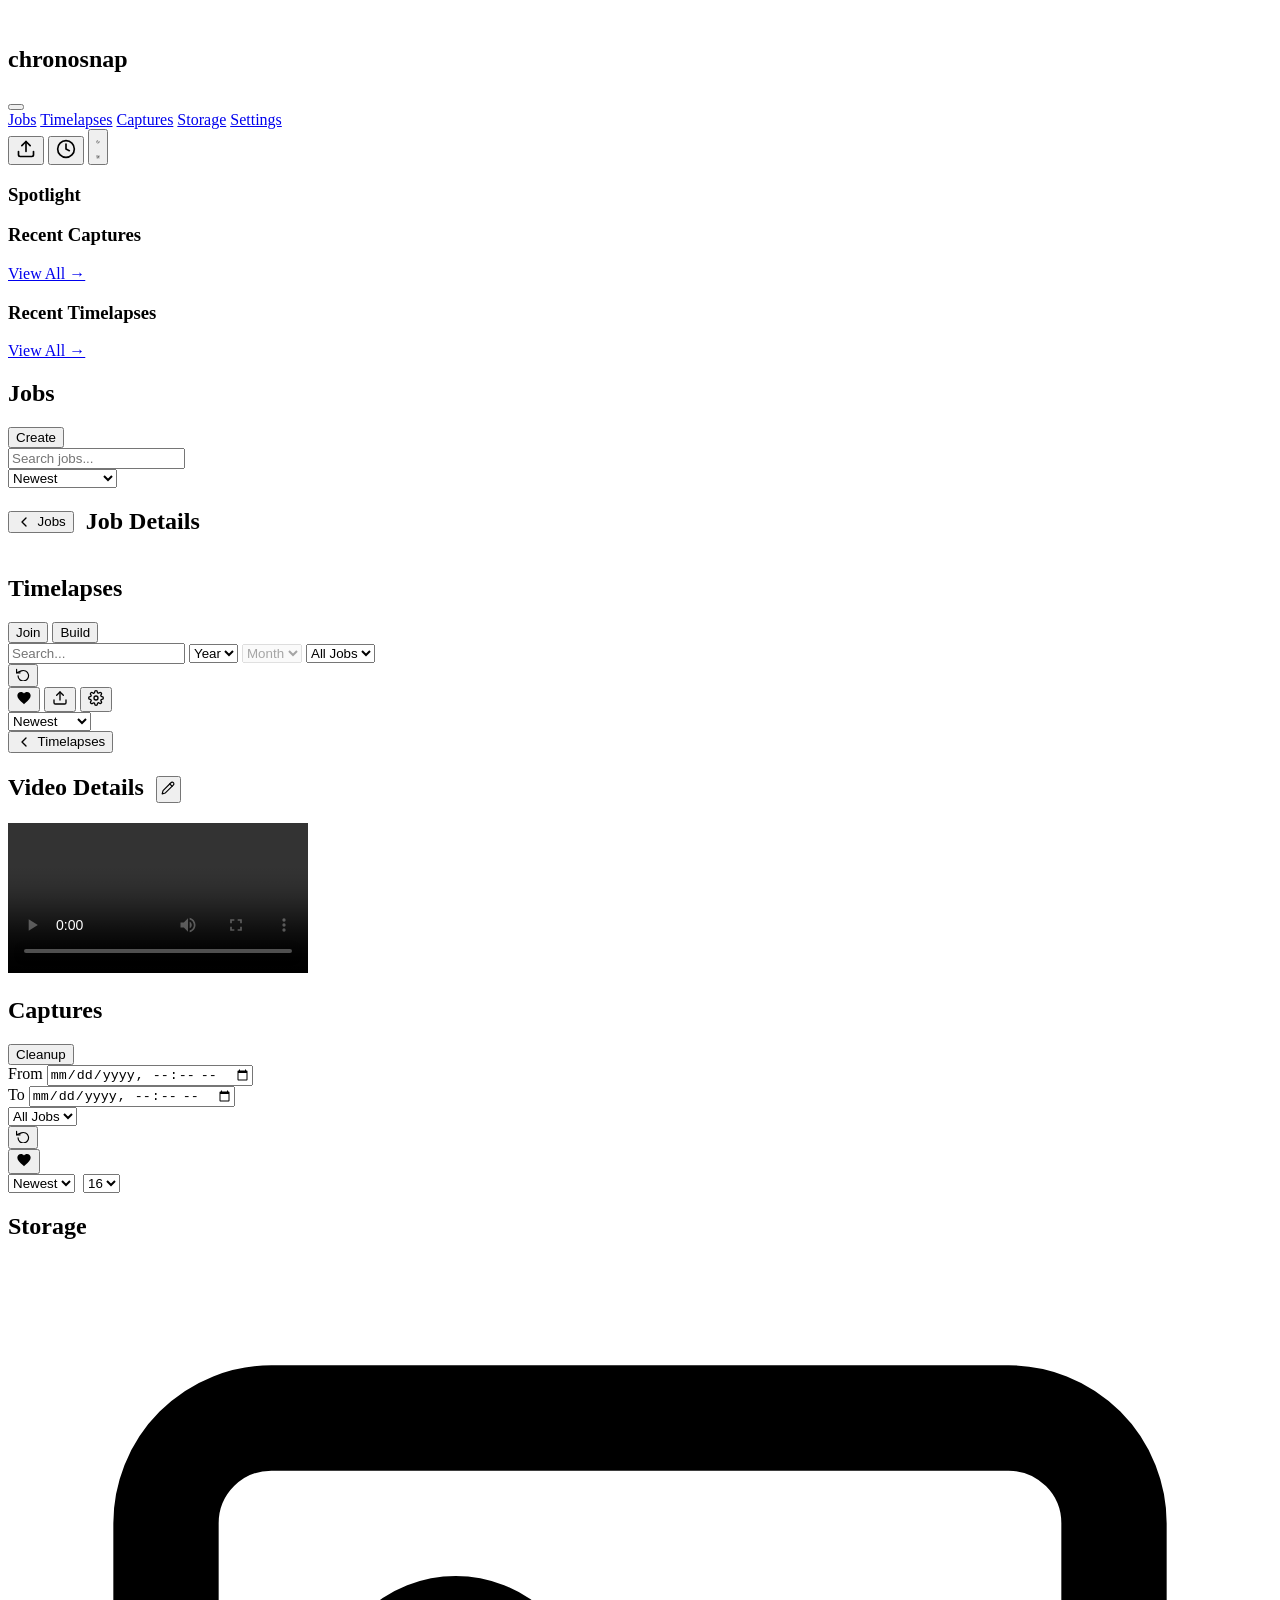
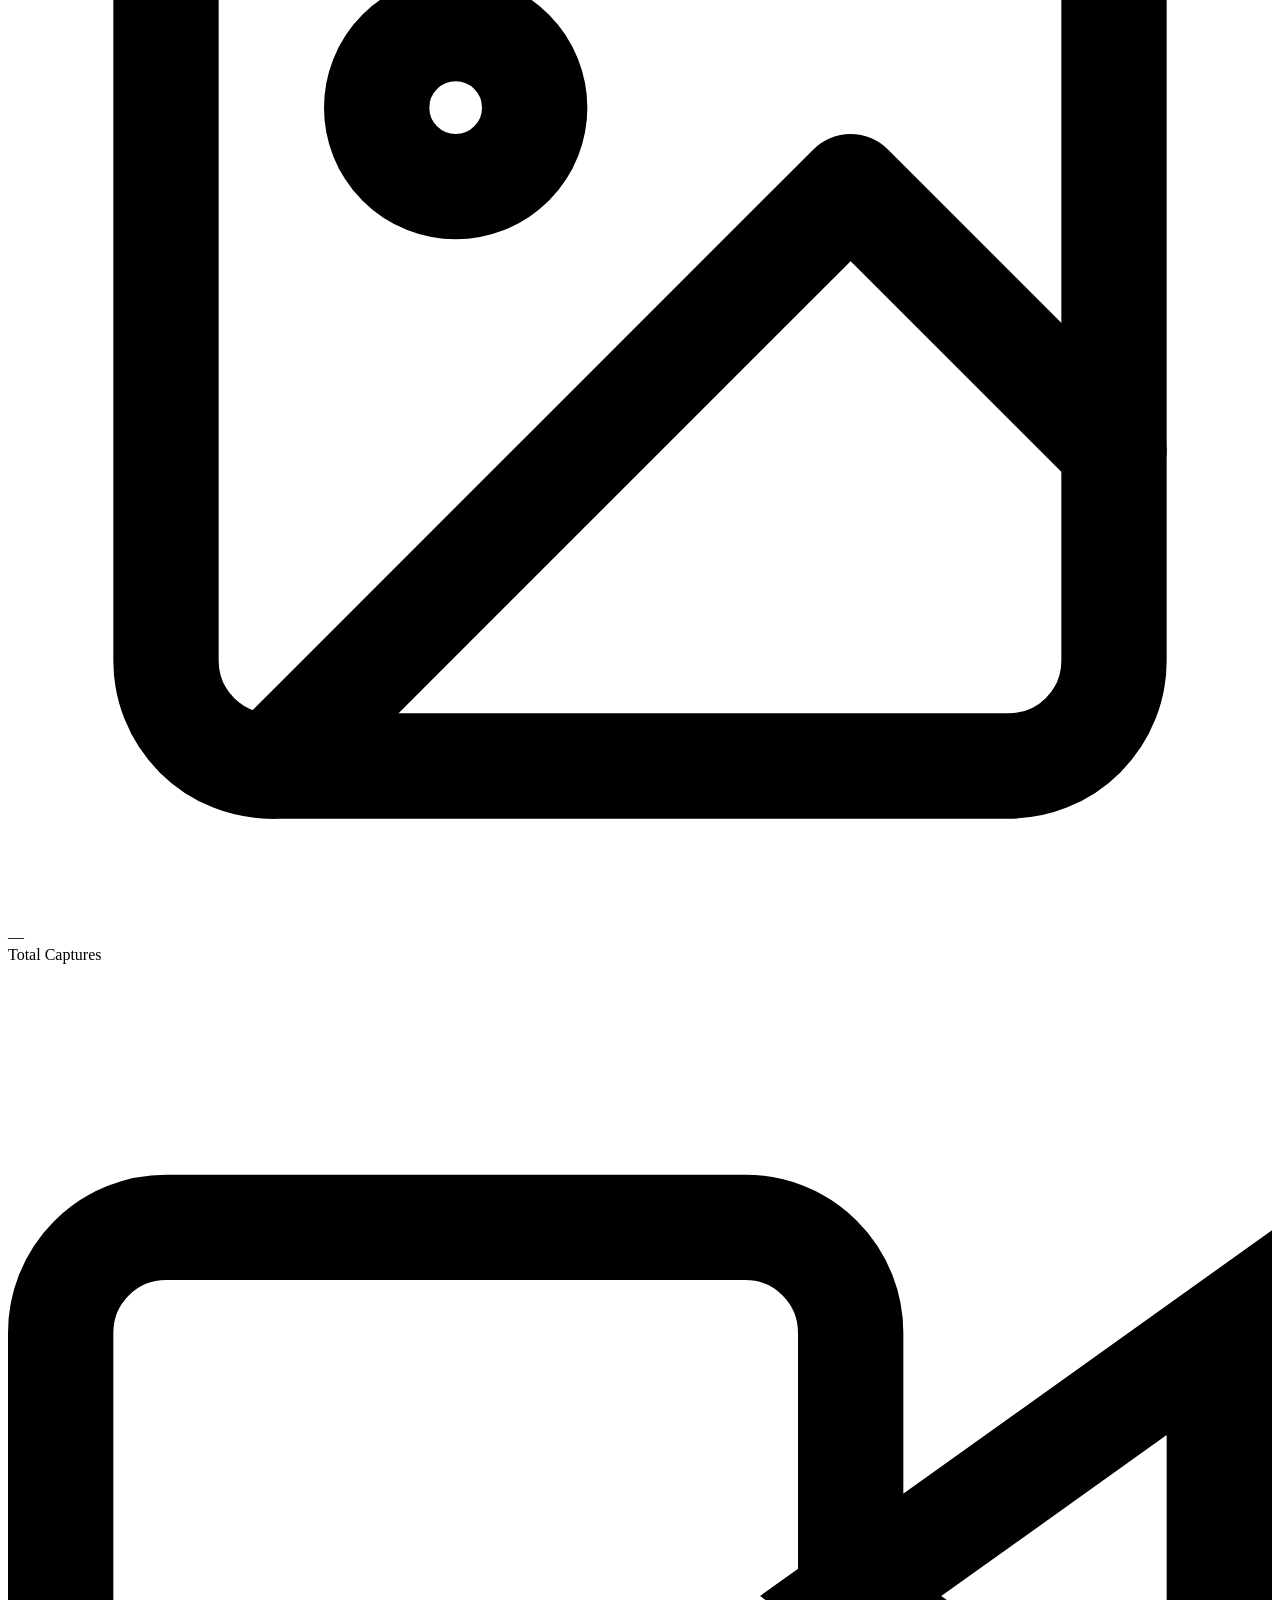
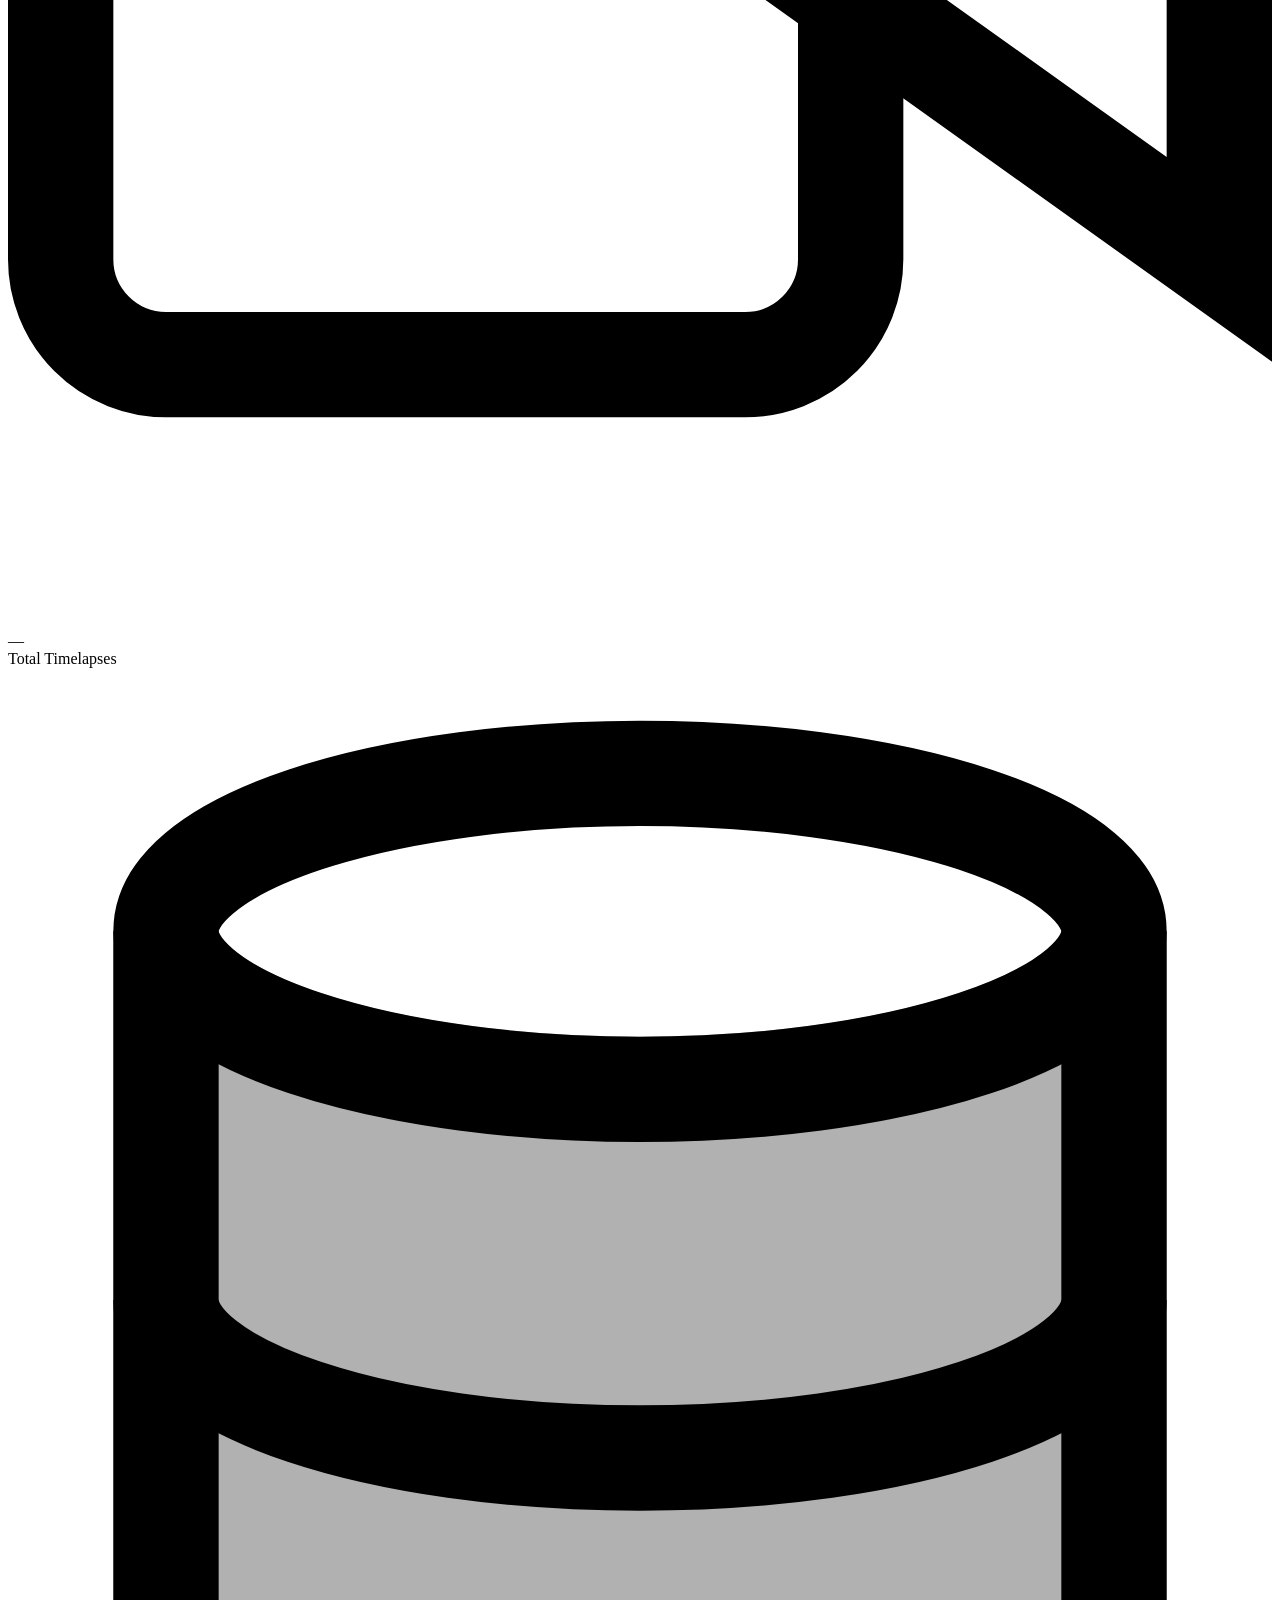
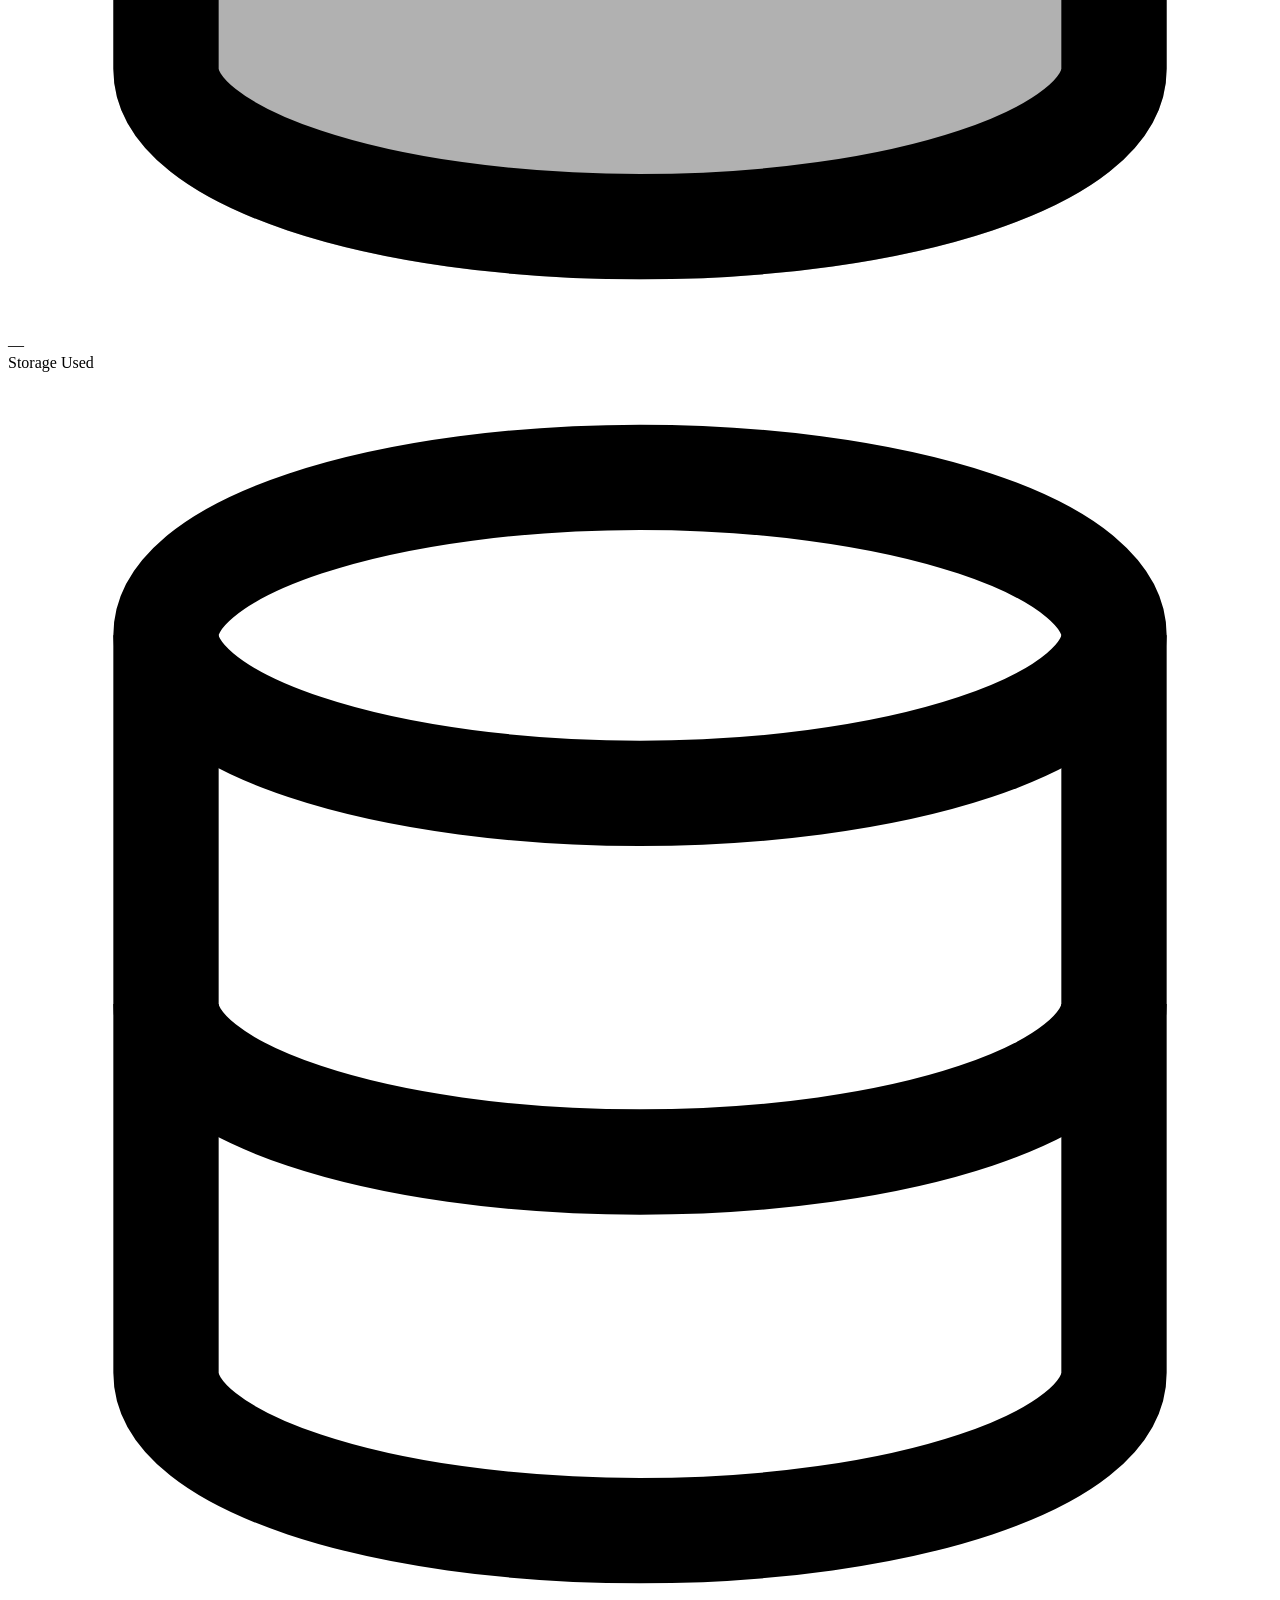
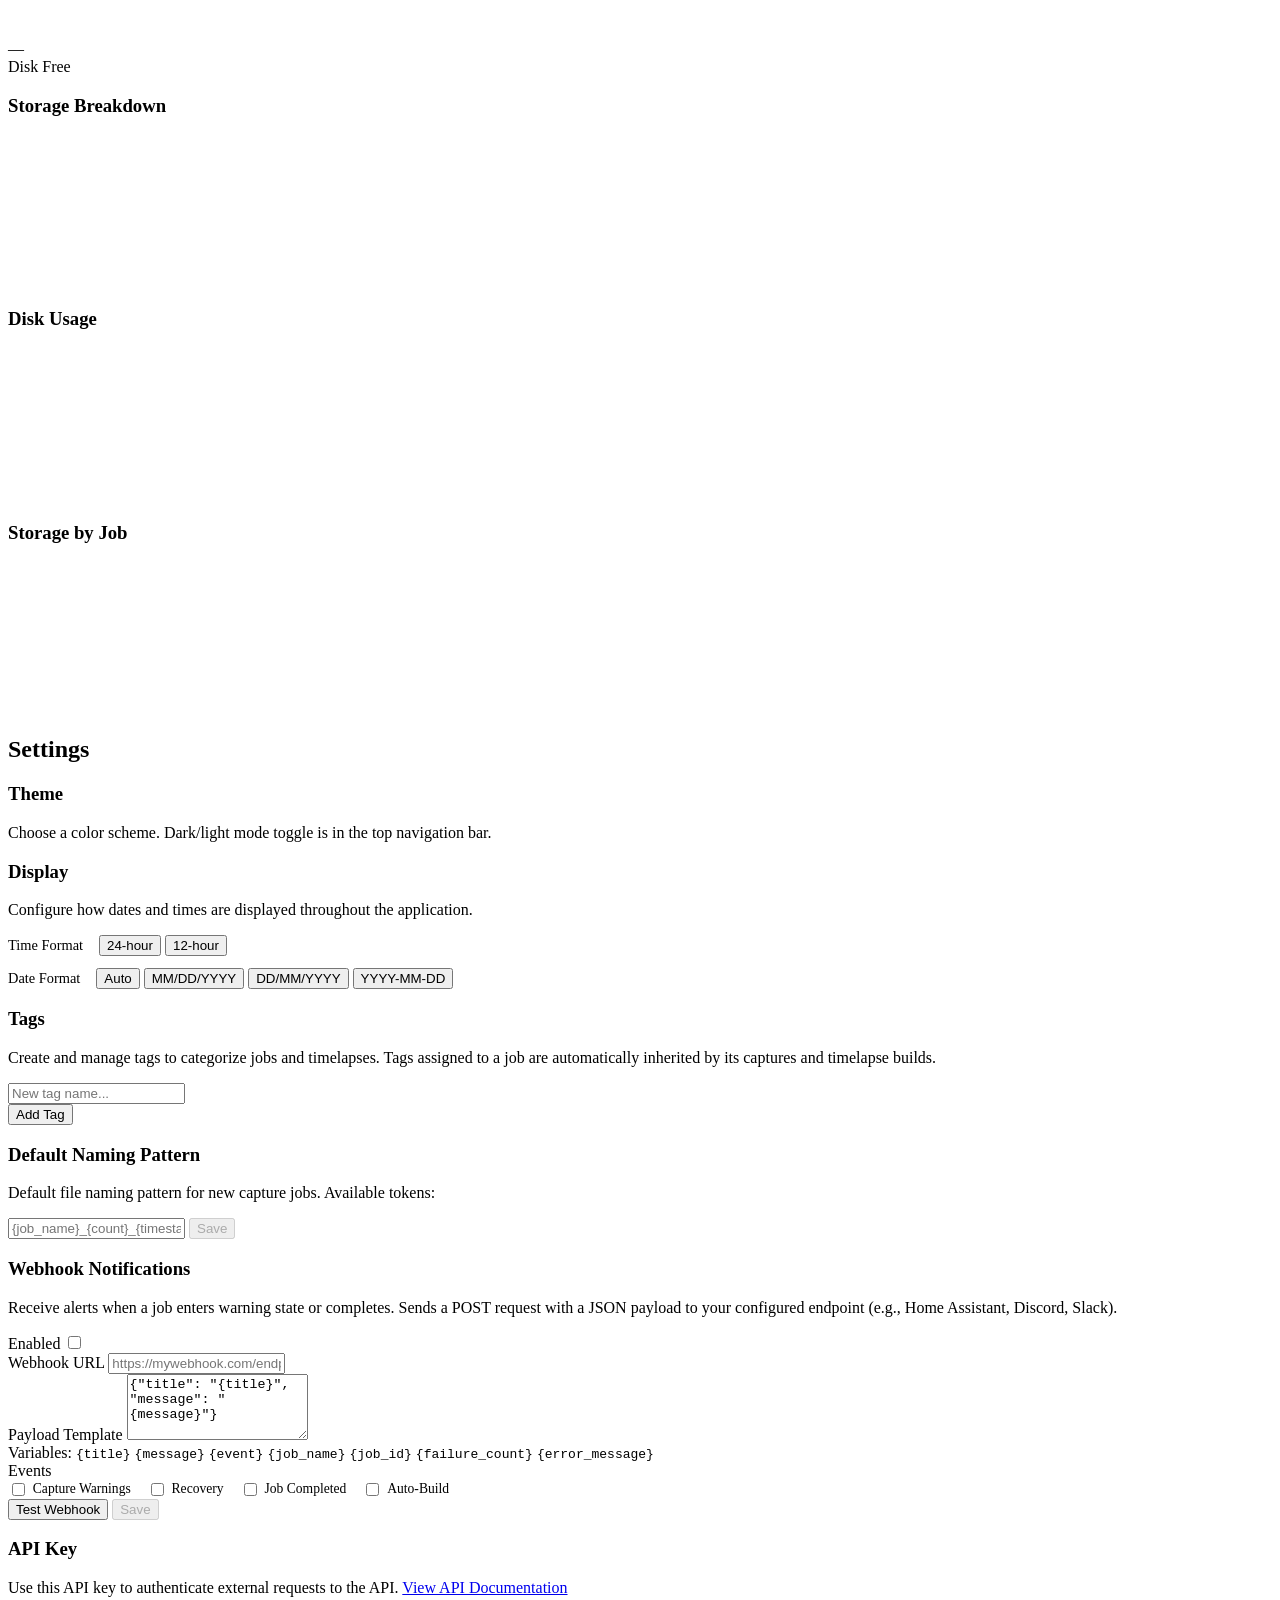
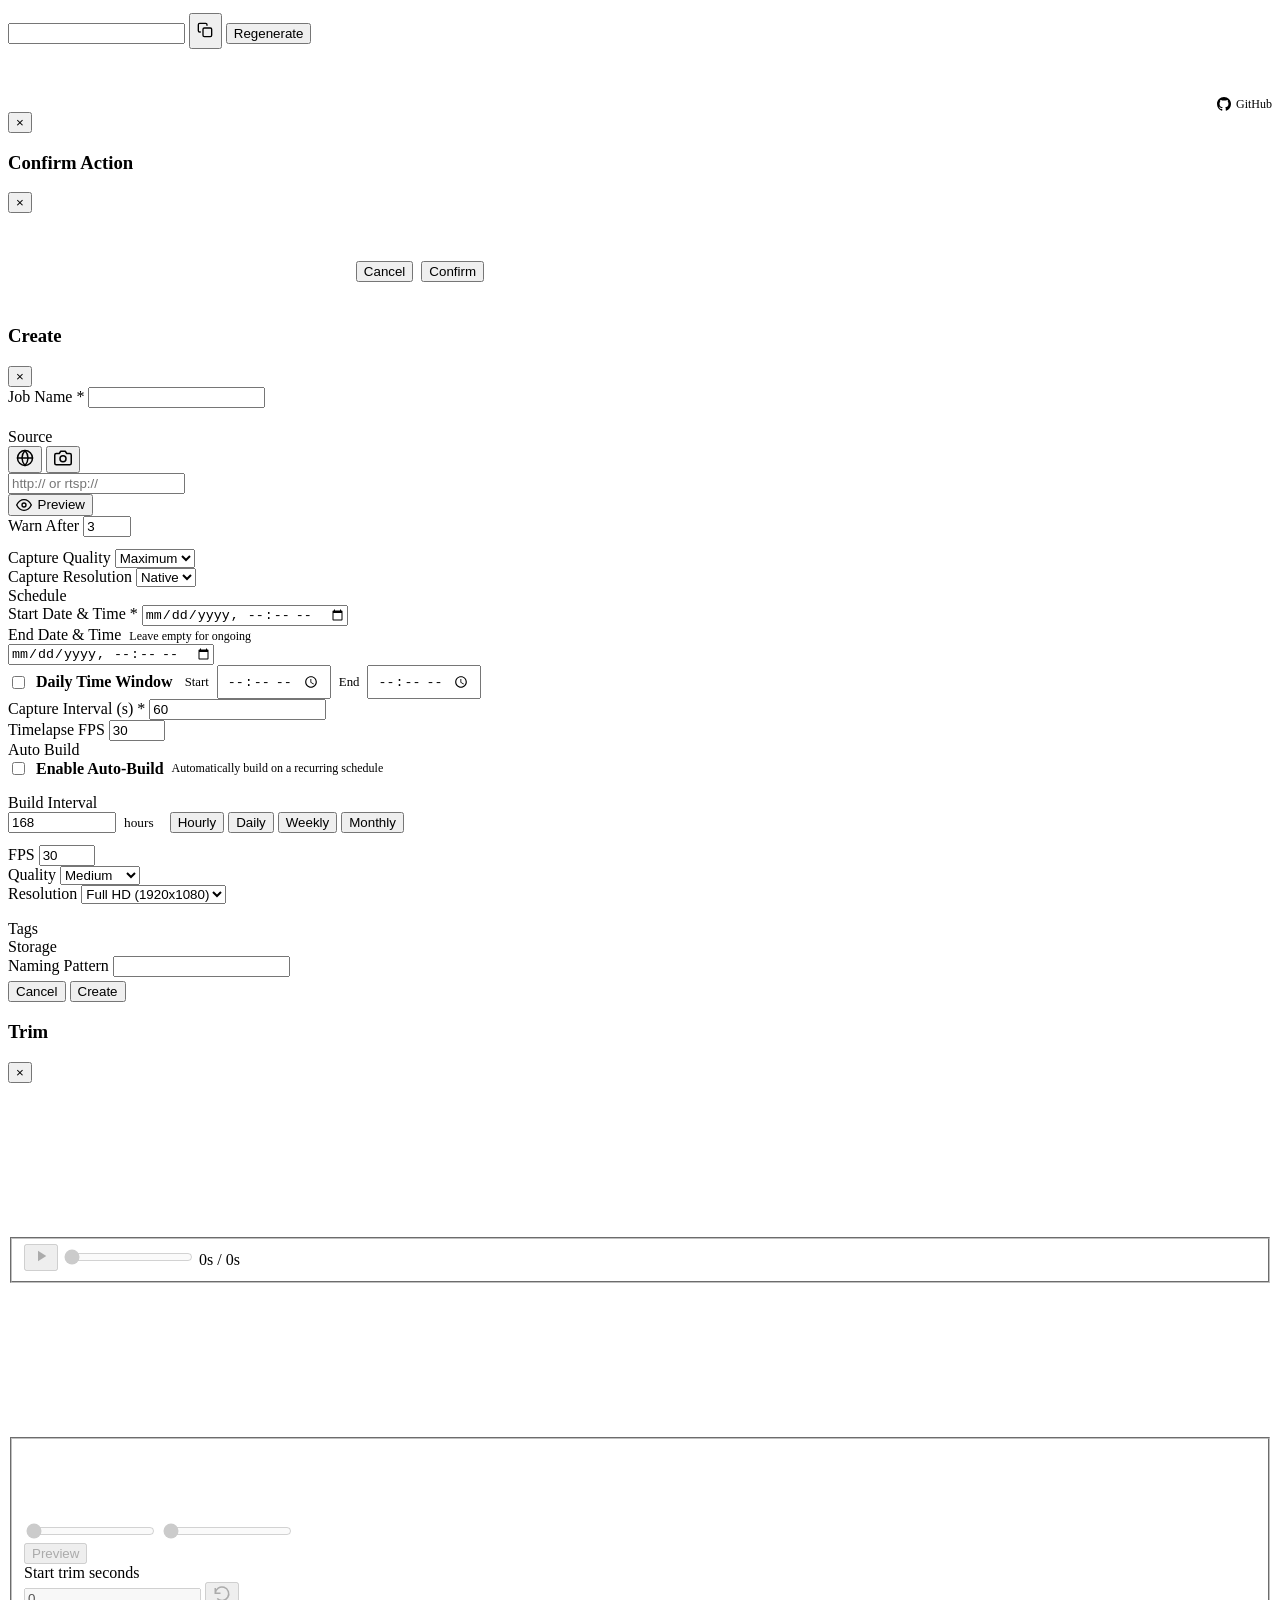
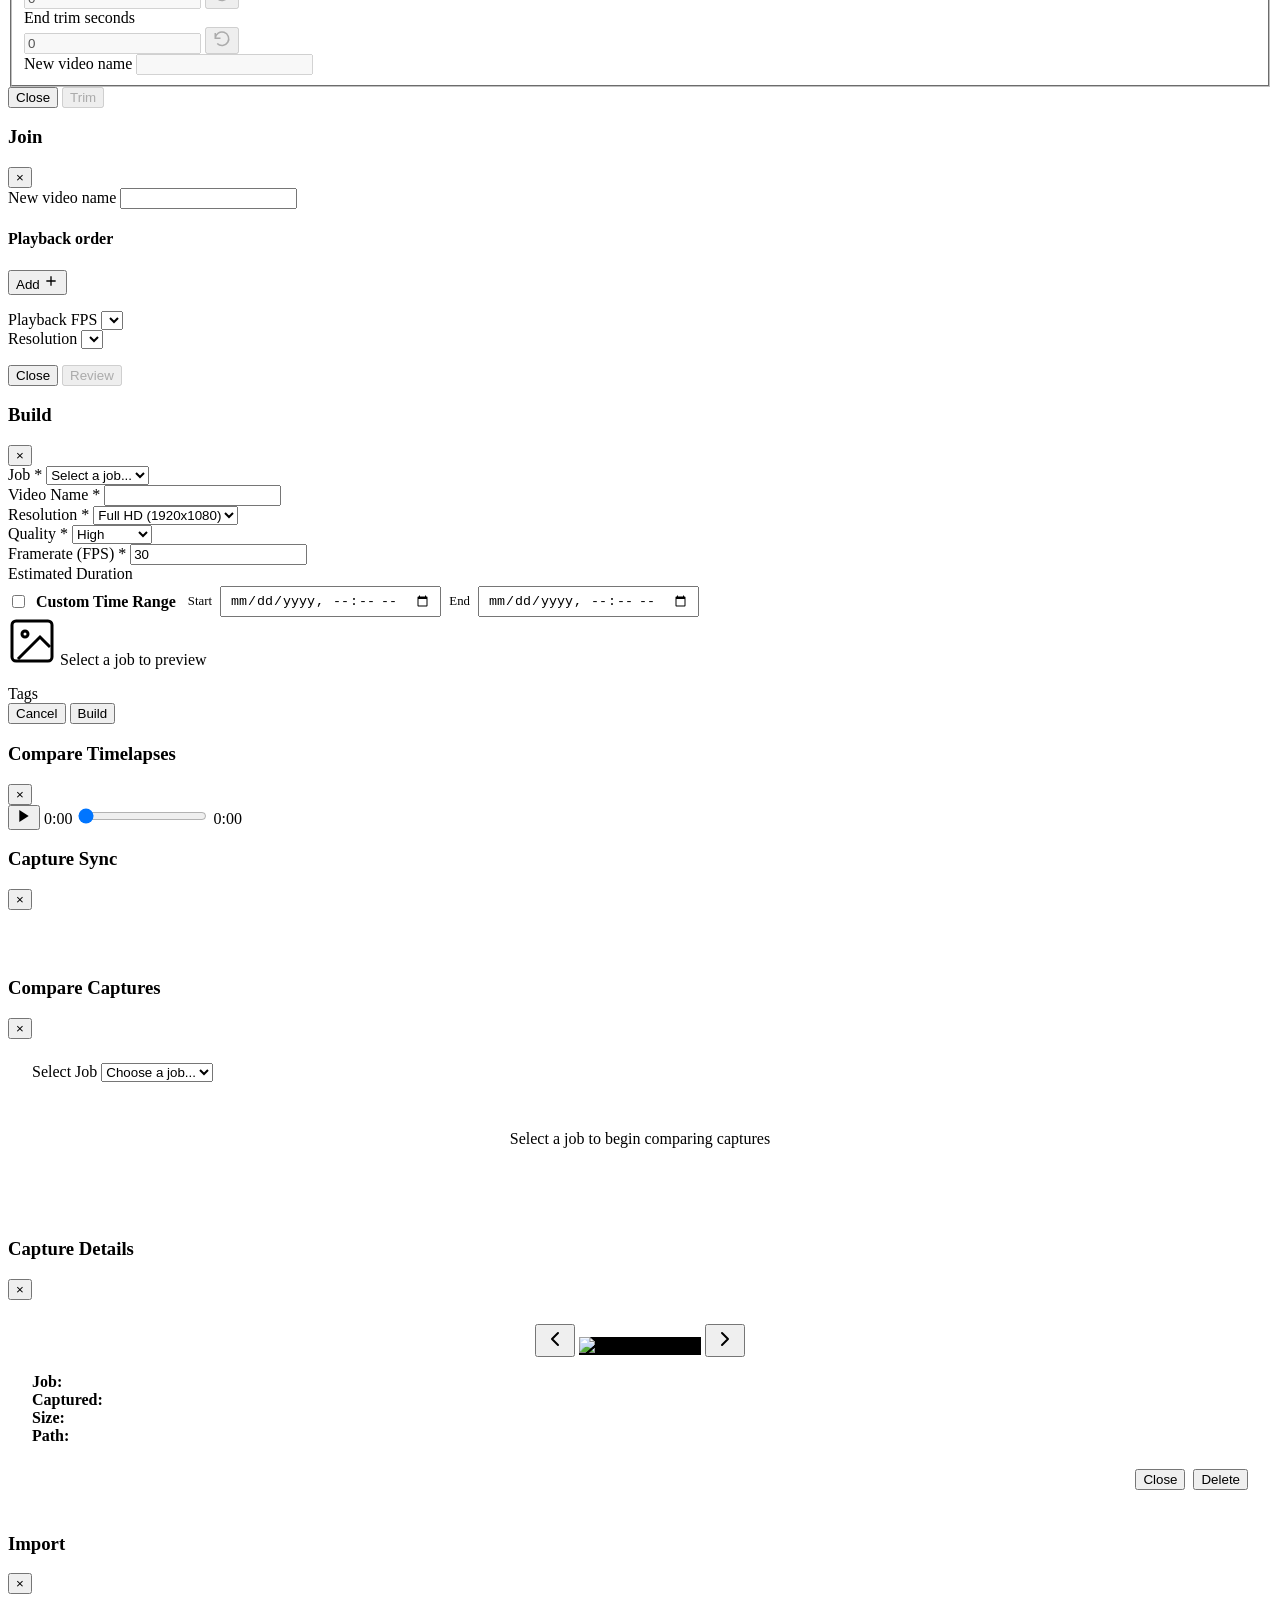
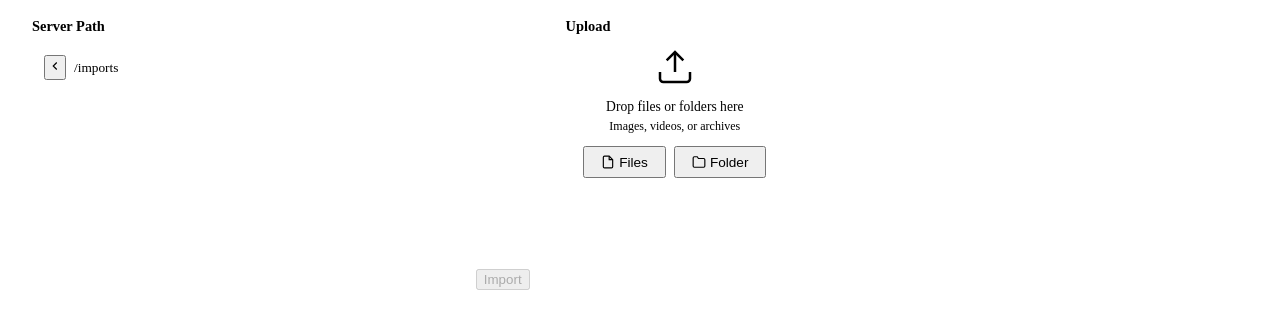
==== commit f09384f2: "fix: merge validated UI maintenance and Pillow remediation into dev Co-authored-by: Copilot <2235562" ====
--- a/frontend/index.html
+++ b/frontend/index.html
@@ -13,10 +13,6 @@
     <meta name="apple-mobile-web-app-capable" content="yes">
     <meta name="apple-mobile-web-app-status-bar-style" content="black-translucent">
     <link rel="stylesheet" href="/static/css/style.css?v=__APP_VERSION__">
-    <link rel="preconnect" href="https://fonts.googleapis.com">
-    <link rel="preconnect" href="https://fonts.gstatic.com" crossorigin>
-    <link href="https://fonts.googleapis.com/css2?family=Inter:wght@400;500;600;700&display=swap" rel="stylesheet">
-    <script defer src="https://cdn.jsdelivr.net/npm/alpinejs@3.x.x/dist/cdn.min.js"></script>
 </head>
 <body>
     <!-- Shared SVG gradient for favorite hearts -->
@@ -74,7 +70,7 @@
             <div class="event-panel" id="event-panel" style="display:none;">
                 <div class="event-panel-header">
                     <span>Event Log</span>
-                    <button class="event-panel-close" onclick="toggleEventPanel()">&times;</button>
+                    <button class="event-panel-close" onclick="toggleEventPanel()" aria-label="Close event log">&times;</button>
                 </div>
                 <div class="event-panel-body" id="event-panel-body">
                     <div class="event-empty">No events yet</div>
@@ -96,17 +92,17 @@
                     </div>
                     <div class="homepage-section">
                         <div class="homepage-section-header">
-                            <h3>Recent Captures</h3>
+                            <h3 id="homepage-captures-title">Recent Captures</h3>
                             <a href="/captures" class="homepage-view-all" onclick="event.preventDefault(); navigateTo('/captures')">View All →</a>
                         </div>
-                        <div class="homepage-grid" id="homepage-captures"></div>
+                        <div class="homepage-grid" id="homepage-captures" tabindex="0" role="region" aria-labelledby="homepage-captures-title"></div>
                     </div>
                     <div class="homepage-section">
                         <div class="homepage-section-header">
-                            <h3>Recent Timelapses</h3>
+                            <h3 id="homepage-videos-title">Recent Timelapses</h3>
                             <a href="/timelapses" class="homepage-view-all" onclick="event.preventDefault(); navigateTo('/timelapses')">View All →</a>
                         </div>
-                        <div class="homepage-grid" id="homepage-videos"></div>
+                        <div class="homepage-grid" id="homepage-videos" tabindex="0" role="region" aria-labelledby="homepage-videos-title"></div>
                     </div>
                 </div>
             </div>
@@ -118,12 +114,12 @@
                     <button class="btn btn-accent" onclick="showCreateJobModal()">Create</button>
                 </div>
                 <div class="gallery-filters" id="job-filter-bar">
-                    <input type="text" class="gallery-search" id="job-search" placeholder="Search jobs..." oninput="filterJobs()">
+                    <input type="text" class="gallery-search" id="job-search" aria-label="Search jobs" placeholder="Search jobs..." oninput="filterJobs()">
                     <div class="tag-filter-wrap" id="job-status-filter-wrap"></div>
                     <div class="tag-filter-wrap" id="job-tag-filter-wrap"></div>
                     <button class="btn btn-secondary btn-sm" id="job-filter-reset" onclick="resetJobFilters()" style="display:none;">Reset</button>
                     <div style="margin-left:auto;display:flex;align-items:center;gap:0.5rem;">
-                        <select class="gallery-filter-select" id="job-sort" onchange="filterJobs()">
+                        <select class="gallery-filter-select" id="job-sort" aria-label="Sort jobs" onchange="filterJobs()">
                             <option value="created_desc">Newest</option>
                             <option value="created_asc">Oldest</option>
                             <option value="name_asc">Name A-Z</option>
@@ -162,14 +158,14 @@
                     </div>
                 </div>
                 <div class="gallery-filters">
-                    <input type="text" class="gallery-search" id="video-search" placeholder="Search..." oninput="filterVideos()">
-                    <select class="gallery-filter-select" id="video-year-filter" onchange="onYearFilterChange()">
+                    <input type="text" class="gallery-search" id="video-search" aria-label="Search timelapses" placeholder="Search..." oninput="filterVideos()">
+                    <select class="gallery-filter-select" id="video-year-filter" aria-label="Filter timelapses by year" onchange="onYearFilterChange()">
                         <option value="">Year</option>
                     </select>
-                    <select class="gallery-filter-select" id="video-month-filter" onchange="filterVideos()" disabled>
+                    <select class="gallery-filter-select" id="video-month-filter" aria-label="Filter timelapses by month" onchange="filterVideos()" disabled>
                         <option value="">Month</option>
                     </select>
-                    <select class="gallery-filter-select" id="video-job-filter" onchange="filterVideos()" style="flex:1;min-width:0;">
+                    <select class="gallery-filter-select" id="video-job-filter" aria-label="Filter timelapses by job" onchange="filterVideos()" style="flex:1;min-width:0;">
                         <option value="">All Jobs</option>
                     </select>
                     <div style="margin-left:auto;">
@@ -190,7 +186,7 @@
                         <svg width="16" height="16" viewBox="0 0 24 24" fill="none" stroke="currentColor" stroke-width="2" stroke-linecap="round" stroke-linejoin="round"><circle cx="12" cy="12" r="3"/><path d="M19.4 15a1.65 1.65 0 00.33 1.82l.06.06a2 2 0 010 2.83 2 2 0 01-2.83 0l-.06-.06a1.65 1.65 0 00-1.82-.33 1.65 1.65 0 00-1 1.51V21a2 2 0 01-4 0v-.09A1.65 1.65 0 009 19.4a1.65 1.65 0 00-1.82.33l-.06.06a2 2 0 01-2.83-2.83l.06-.06A1.65 1.65 0 004.68 15a1.65 1.65 0 00-1.51-1H3a2 2 0 010-4h.09A1.65 1.65 0 004.6 9a1.65 1.65 0 00-.33-1.82l-.06-.06a2 2 0 012.83-2.83l.06.06A1.65 1.65 0 009 4.68a1.65 1.65 0 001-1.51V3a2 2 0 014 0v.09a1.65 1.65 0 001 1.51 1.65 1.65 0 001.82-.33l.06-.06a2 2 0 012.83 2.83l-.06.06A1.65 1.65 0 0019.4 9a1.65 1.65 0 001.51 1H21a2 2 0 010 4h-.09a1.65 1.65 0 00-1.51 1z"/></svg>
                     </button>
                     <div style="margin-left:auto;display:flex;align-items:center;gap:0.5rem;">
-                        <select class="gallery-filter-select" id="video-sort" onchange="filterVideos()">
+                        <select class="gallery-filter-select" id="video-sort" aria-label="Sort timelapses" onchange="filterVideos()">
                             <option value="created_desc">Newest</option>
                             <option value="created_asc">Oldest</option>
                             <option value="name_asc">Name A-Z</option>
@@ -244,7 +240,7 @@
                             <button id="video-rename-btn" class="btn-icon" title="Rename" onclick="startVideoRename()" style="padding:0.2rem;margin-left:0.4rem;">
                                 <svg width="14" height="14" viewBox="0 0 24 24" fill="none" stroke="currentColor" stroke-width="2" stroke-linecap="round" stroke-linejoin="round"><path d="M17 3a2.85 2.83 0 1 1 4 4L7.5 20.5 2 22l1.5-5.5Z"/><path d="m15 5 4 4"/></svg>
                             </button>
-                            <input type="text" id="video-rename-input" class="form-control" style="display:none;font-size:1rem;padding:0.2rem 0.5rem;max-width:20rem;">
+                            <input type="text" id="video-rename-input" class="form-control" aria-label="Timelapse name" style="display:none;font-size:1rem;padding:0.2rem 0.5rem;max-width:20rem;">
                             <button id="video-rename-save" class="btn btn-sm btn-accent" style="display:none;" onclick="saveVideoRename()">Save</button>
                             <button id="video-rename-cancel" class="btn btn-sm btn-secondary" style="display:none;" onclick="cancelVideoRename()">Cancel</button>
                         </h2>
@@ -285,7 +281,7 @@
                         <label class="gallery-date-label" for="captures-end-time">To</label>
                         <input type="datetime-local" class="gallery-filter-input" id="captures-end-time" onchange="applyCaptureSortAndFilter()" title="To">
                     </div>
-                    <select class="gallery-filter-select" id="captures-job-filter" onchange="applyCaptureSortAndFilter()" style="flex:1;min-width:0;">
+                    <select class="gallery-filter-select" id="captures-job-filter" aria-label="Filter captures by job" onchange="applyCaptureSortAndFilter()" style="flex:1;min-width:0;">
                         <option value="">All Jobs</option>
                     </select>
                     <div style="margin-left:auto;">
@@ -300,11 +296,11 @@
                         <svg class="fav-heart-icon" viewBox="0 0 24 24" width="16" height="16"><path d="M12 21.35l-1.45-1.32C5.4 15.36 2 12.28 2 8.5 2 5.42 4.42 3 7.5 3c1.74 0 3.41.81 4.5 2.09C13.09 3.81 14.76 3 16.5 3 19.58 3 22 5.42 22 8.5c0 3.78-3.4 6.86-8.55 11.54L12 21.35z"/></svg>
                     </button>
                     <div style="margin-left:auto;display:flex;align-items:center;gap:0.5rem;">
-                        <select class="gallery-filter-select" id="captures-sort-order" onchange="applyCaptureSortAndFilter()">
+                        <select class="gallery-filter-select" id="captures-sort-order" aria-label="Sort captures" onchange="applyCaptureSortAndFilter()">
                             <option value="desc">Newest</option>
                             <option value="asc">Oldest</option>
                         </select>
-                        <select class="gallery-filter-select" id="captures-page-size" onchange="applyCaptureSortAndFilter()">
+                        <select class="gallery-filter-select" id="captures-page-size" aria-label="Captures per page" onchange="applyCaptureSortAndFilter()">
                             <option value="16" selected>16</option>
                             <option value="32">32</option>
                             <option value="64">64</option>
@@ -415,9 +411,9 @@
                 <div class="settings-content">
                     <!-- Theme Section -->
                     <div class="settings-section">
-                        <h3>Theme</h3>
+                        <h3 id="theme-settings-title">Theme</h3>
                         <p class="settings-description">Choose a color scheme. Dark/light mode toggle is in the top navigation bar.</p>
-                        <div id="theme-preset-grid" class="theme-preset-grid">
+                        <div id="theme-preset-grid" class="theme-preset-grid" role="radiogroup" aria-labelledby="theme-settings-title">
                             <!-- Populated by JS -->
                         </div>
                     </div>
@@ -427,15 +423,15 @@
                         <h3>Display</h3>
                         <p class="settings-description">Configure how dates and times are displayed throughout the application.</p>
                         <div style="display: flex; align-items: center; gap: 1rem; margin-top: 0.75rem;">
-                            <label style="color: var(--text-secondary); font-size: 0.9rem;">Time Format</label>
-                            <div class="time-format-toggle">
+                            <span id="time-format-label" style="color: var(--text-secondary); font-size: 0.9rem;">Time Format</span>
+                            <div class="time-format-toggle" role="group" aria-labelledby="time-format-label">
                                 <button id="time-format-24" class="btn btn-sm" onclick="toggleTimeFormat('24')">24-hour</button>
                                 <button id="time-format-12" class="btn btn-sm" onclick="toggleTimeFormat('12')">12-hour</button>
                             </div>
                         </div>
                         <div style="display: flex; align-items: center; gap: 1rem; margin-top: 0.75rem; flex-wrap: wrap;">
-                            <label style="color: var(--text-secondary); font-size: 0.9rem;">Date Format</label>
-                            <div class="time-format-toggle">
+                            <span id="date-format-label" style="color: var(--text-secondary); font-size: 0.9rem;">Date Format</span>
+                            <div class="time-format-toggle" role="group" aria-labelledby="date-format-label">
                                 <button id="date-format-auto" class="btn btn-sm" onclick="toggleDateFormat('auto')" title="Use your browser's regional format">Auto</button>
                                 <button id="date-format-us" class="btn btn-sm" onclick="toggleDateFormat('us')" title="Month/Day/Year">MM/DD/YYYY</button>
                                 <button id="date-format-eu" class="btn btn-sm" onclick="toggleDateFormat('eu')" title="Day/Month/Year">DD/MM/YYYY</button>
@@ -450,7 +446,7 @@
                         <p class="settings-description">Create and manage tags to categorize jobs and timelapses. Tags assigned to a job are automatically inherited by its captures and timelapse builds.</p>
                         <div class="tag-manager">
                             <div class="tag-create-row">
-                                <input type="text" id="tag-create-name" class="form-control" placeholder="New tag name..." maxlength="50">
+                                <input type="text" id="tag-create-name" class="form-control" aria-label="New tag name" placeholder="New tag name..." maxlength="50">
                                 <div class="color-swatch-row" id="tag-create-swatches"></div>
                                 <button class="btn btn-accent btn-sm" onclick="createTag()">Add Tag</button>
                             </div>
@@ -464,8 +460,8 @@
                     <div class="settings-section">
                         <h3>Default Naming Pattern</h3>
                                                 <p class="settings-description">Default file naming pattern for new capture jobs. Available tokens: <span id="settings-naming-vars"></span></p>
-                        <div style="display:flex;gap:0.75rem;align-items:center;margin-top:0.75rem;">
-                            <input type="text" id="default-naming-pattern" class="form-control" style="max-width:20rem;" placeholder="{job_name}_{count}_{timestamp}" oninput="updateSettingsNamingPreview()">
+                        <div class="settings-naming-controls">
+                            <input type="text" id="default-naming-pattern" class="form-control" aria-label="Default capture naming pattern" style="max-width:20rem;" placeholder="{job_name}_{count}_{timestamp}" oninput="updateSettingsNamingPreview()">
                             <button id="save-naming-pattern-btn" class="btn btn-sm btn-accent" onclick="saveNamingPattern()" disabled>Save</button>
                             <span id="settings-naming-preview" style="font-size:0.7rem;font-family:monospace;color:var(--text-secondary);"></span>
                         </div>
@@ -479,7 +475,7 @@
                         </p>
                         <div class="webhook-settings">
                             <div class="webhook-row">
-                                <label class="webhook-label">Enabled</label>
+                                <label class="webhook-label" for="webhook-enabled">Enabled</label>
                                 <label class="toggle-switch">
                                     <input type="checkbox" id="webhook-enabled" onchange="markWebhookDirty()">
                                     <span class="toggle-slider"></span>
@@ -498,8 +494,8 @@
                                 </div>
                             </div>
                             <div class="webhook-row">
-                                <label class="webhook-label">Events</label>
-                                <div class="webhook-events" style="display:flex; flex-wrap:wrap; gap:0.5rem 1rem;">
+                                <span class="webhook-label" id="webhook-events-label">Events</span>
+                                <div class="webhook-events" role="group" aria-labelledby="webhook-events-label" style="display:flex; flex-wrap:wrap; gap:0.5rem 1rem;">
                                     <label style="display:flex;align-items:center;gap:0.3rem;cursor:pointer;font-size:0.85rem;">
                                         <input type="checkbox" class="webhook-event-cb" value="warning" onchange="markWebhookDirty()"> Capture Warnings
                                     </label>
@@ -533,7 +529,7 @@
                             </a>
                         </p>
                         <div class="api-key-container">
-                            <input type="text" id="api-key-display" class="form-control api-key-input" readonly>
+                            <input type="text" id="api-key-display" class="form-control api-key-input" aria-label="API key" readonly>
                             <button class="btn-icon" onclick="copyApiKey()" title="Copy" style="padding: 0.4rem;">
                                 <svg width="16" height="16" viewBox="0 0 24 24" fill="none" stroke="currentColor" stroke-width="2" stroke-linecap="round" stroke-linejoin="round"><rect x="9" y="9" width="13" height="13" rx="2"/><path d="M5 15H4a2 2 0 0 1-2-2V4a2 2 0 0 1 2-2h9a2 2 0 0 1 2 2v1"/></svg>
                             </button>
@@ -544,7 +540,7 @@
                     <div style="margin-top:2rem;padding-top:1rem;border-top:1px solid var(--border-color);display:flex;align-items:center;justify-content:space-between;">
                         <div style="display:flex;align-items:center;gap:0.5rem;">
                             <span style="font-size:0.75rem;color:var(--text-secondary);" id="app-version"></span>
-                            <a id="update-badge" href="#" target="_blank" rel="noopener" style="display:none;font-size:0.65rem;background:var(--primary);color:#fff;padding:0.15rem 0.5rem;border-radius:999px;text-decoration:none;">Update available</a>
+                            <a id="update-badge" href="#" target="_blank" rel="noopener" style="display:none;font-size:0.65rem;background:var(--primary-color);color:var(--primary-text-on);padding:0.15rem 0.5rem;border-radius:999px;text-decoration:none;">Update available</a>
                         </div>
                         <a href="https://github.com/kernelkaribou/chronosnap" target="_blank" rel="noopener" style="font-size:0.75rem;color:var(--text-secondary);text-decoration:none;display:inline-flex;align-items:center;gap:0.3rem;">
                             <svg width="14" height="14" viewBox="0 0 24 24" fill="currentColor"><path d="M12 0c-6.626 0-12 5.373-12 12 0 5.302 3.438 9.8 8.207 11.387.599.111.793-.261.793-.577v-2.234c-3.338.726-4.033-1.416-4.033-1.416-.546-1.387-1.333-1.756-1.333-1.756-1.089-.745.083-.729.083-.729 1.205.084 1.839 1.237 1.839 1.237 1.07 1.834 2.807 1.304 3.492.997.107-.775.418-1.305.762-1.604-2.665-.305-5.467-1.334-5.467-5.931 0-1.311.469-2.381 1.236-3.221-.124-.303-.535-1.524.117-3.176 0 0 1.008-.322 3.301 1.23.957-.266 1.983-.399 3.003-.404 1.02.005 2.047.138 3.006.404 2.291-1.552 3.297-1.23 3.297-1.23.653 1.653.242 2.874.118 3.176.77.84 1.235 1.911 1.235 3.221 0 4.609-2.807 5.624-5.479 5.921.43.372.823 1.102.823 2.222v3.293c0 .319.192.694.801.576 4.765-1.589 8.199-6.086 8.199-11.386 0-6.627-5.373-12-12-12z"/></svg>
@@ -563,15 +559,16 @@
     </div>
 
     <!-- Confirmation Modal -->
-    <div id="confirm-modal" class="modal">
+    <div id="confirm-modal" class="modal" role="alertdialog" aria-modal="true" aria-labelledby="confirm-title" aria-describedby="confirm-message">
         <div class="modal-content" style="max-width: 500px;">
             <div class="modal-header">
-                <h3>Confirm Action</h3>
+                <h3 id="confirm-title">Confirm Action</h3>
+                <button type="button" class="close" onclick="closeConfirmModal(false)" aria-label="Cancel confirmation">&times;</button>
             </div>
             <div style="padding: 1.5rem;">
                 <p id="confirm-message" style="margin-bottom: 1.5rem;"></p>
                 <div style="display: flex; gap: 0.5rem; justify-content: flex-end;">
-                    <button class="btn btn-secondary" onclick="closeConfirmModal(false)">Cancel</button>
+                    <button class="btn btn-secondary" data-modal-initial-focus onclick="closeConfirmModal(false)">Cancel</button>
                     <button class="btn btn-danger" onclick="closeConfirmModal(true)">Confirm</button>
                 </div>
             </div>
@@ -579,16 +576,16 @@
     </div>
 
     <!-- Create Job Modal -->
-    <div id="create-job-modal" class="modal">
+    <div id="create-job-modal" class="modal" role="dialog" aria-modal="true" aria-labelledby="create-job-title">
         <div class="modal-content large">
             <div class="modal-header">
-                <h3>Create</h3>
-                <span class="close" onclick="closeModal('create-job-modal')">&times;</span>
+                <h3 id="create-job-title">Create</h3>
+                <button type="button" class="close" onclick="closeModal('create-job-modal')" aria-label="Close create job">&times;</button>
             </div>
             <form id="create-job-form" onsubmit="createJob(event)">
                 <div class="form-group" style="margin-bottom: 1.25rem;">
-                    <label>Job Name *</label>
-                    <input type="text" id="job_name" class="form-control" required maxlength="100" oninput="updateNamingPreview()">
+                    <label for="job_name">Job Name *</label>
+                    <input type="text" id="job_name" class="form-control" data-modal-initial-focus required maxlength="100" oninput="updateNamingPreview()">
                 </div>
 
                 <div class="form-section">
@@ -610,8 +607,8 @@
                                     </svg>
                                 </button>
                             </div>
-                            <input type="text" id="job_url" class="form-control" placeholder="http:// or rtsp://" required style="flex: 1; min-width: 0;">
-                            <select id="device_path" class="form-control" style="flex: 1; min-width: 0; display: none;">
+                            <input type="text" id="job_url" class="form-control" aria-label="Stream URL" placeholder="http:// or rtsp://" required style="flex: 1; min-width: 0;">
+                            <select id="device_path" class="form-control" aria-label="Local camera" style="flex: 1; min-width: 0; display: none;">
                                 <option value="">No devices</option>
                             </select>
                             <button type="button" id="device-refresh-btn" class="compare-btn" onclick="refreshDevices('device_path')" title="Refresh devices" style="display: none;">
@@ -629,7 +626,7 @@
                                 Preview
                             </button>
                             <div class="warn-after-group">
-                                <label>Warn After</label>
+                                <label for="warning_threshold">Warn After</label>
                                 <input type="number" id="warning_threshold" class="form-control" min="1" max="50" value="3">
                             </div>
                         </div>
@@ -639,7 +636,7 @@
 
                     <div id="capture-settings-row" class="form-row" style="margin-top: 0.75rem;">
                         <div class="form-group flex-1">
-                            <label>Capture Quality</label>
+                            <label for="capture_quality">Capture Quality</label>
                             <select id="capture_quality" class="form-control">
                                 <option value="maximum" selected>Maximum</option>
                                 <option value="high">High</option>
@@ -648,7 +645,7 @@
                             </select>
                         </div>
                         <div class="form-group flex-1">
-                            <label>Capture Resolution</label>
+                            <label for="capture_resolution">Capture Resolution</label>
                             <select id="capture_resolution" class="form-control">
                                 <option value="native" selected>Native</option>
                             </select>
@@ -663,11 +660,11 @@
                     <div class="form-section-title">Schedule</div>
                     <div class="form-row">
                         <div class="form-group flex-1">
-                            <label>Start Date & Time *</label>
+                            <label for="start_datetime">Start Date & Time *</label>
                             <input type="datetime-local" id="start_datetime" class="form-control" required>
                         </div>
                         <div class="form-group flex-1">
-                            <label style="display:flex;align-items:baseline;gap:0.5rem;">End Date & Time <small style="color:var(--text-secondary);font-weight:normal;font-size:0.75rem;">Leave empty for ongoing</small></label>
+                            <label for="end_datetime" style="display:flex;align-items:baseline;gap:0.5rem;">End Date & Time <small style="color:var(--text-secondary);font-weight:normal;font-size:0.75rem;">Leave empty for ongoing</small></label>
                             <input type="datetime-local" id="end_datetime" class="form-control">
                         </div>
                     </div>
@@ -678,13 +675,13 @@
                                 <input type="checkbox" id="time_window_enabled" style="cursor: pointer;" onchange="toggleTimeWindow()">
                                 <span><strong>Daily Time Window</strong></span>
                             </label>
-                            <div id="time-window-fields" class="toggle-fields disabled" style="display: flex; align-items: center; gap: 0.5rem;">
-                                <label style="font-size: 0.8rem; margin: 0;">Start</label>
+                            <div id="time-window-fields" class="toggle-fields disabled" inert style="display: flex; align-items: center; gap: 0.5rem;">
+                                <label for="time_window_start_time" style="font-size: 0.8rem; margin: 0;">Start</label>
                                 <div class="time-picker-container" style="margin: 0;">
                                     <input type="time" id="time_window_start_time" class="form-control" style="padding: 0.3rem 0.5rem;">
                                 </div>
                                 <input type="hidden" id="time_window_start">
-                                <label style="font-size: 0.8rem; margin: 0;">End</label>
+                                <label for="time_window_end_time" style="font-size: 0.8rem; margin: 0;">End</label>
                                 <div class="time-picker-container" style="margin: 0;">
                                     <input type="time" id="time_window_end_time" class="form-control" style="padding: 0.3rem 0.5rem;">
                                 </div>
@@ -693,18 +690,18 @@
                         </div>
                     </div>
 
-                    <div style="display: flex; gap: 0.75rem; align-items: stretch;">
-                        <div style="flex: 0 0 auto; display: flex; flex-direction: column; gap: 0.5rem;">
+                    <div class="schedule-summary-row">
+                        <div class="schedule-inputs">
                             <div class="form-group" style="margin-bottom: 0;">
-                                <label>Capture Interval (s) *</label>
-                                <input type="number" id="interval_seconds" class="form-control" min="10" value="60" required onchange="updateDurationEstimate()" style="width: 120px;">
+                                <label for="interval_seconds">Capture Interval (s) *</label>
+                                <input type="number" id="interval_seconds" class="form-control" min="10" value="60" required onchange="updateDurationEstimate()">
                             </div>
                             <div class="form-group" style="margin-bottom: 0;">
-                                <label>Timelapse FPS</label>
-                                <input type="number" id="framerate" class="form-control" min="1" max="120" value="30" style="width: 120px;">
-                            </div>
-                        </div>
-                        <div class="duration-estimate" id="duration-estimate" style="flex: 1; margin: 0;"></div>
+                                <label for="framerate">Timelapse FPS</label>
+                                <input type="number" id="framerate" class="form-control" min="1" max="120" value="30">
+                            </div>
+                        </div>
+                        <div class="duration-estimate" id="duration-estimate" style="margin: 0;"></div>
                     </div>
                 </div>
 
@@ -718,9 +715,9 @@
                         </label>
                     </div>
 
-                    <div id="auto-build-fields" class="toggle-fields disabled" style="margin-bottom: 1rem; margin-left: 1.5rem;">
+                    <div id="auto-build-fields" class="toggle-fields disabled" inert style="margin-bottom: 1rem;">
                         <div class="form-group" style="margin-bottom: 0.75rem;">
-                            <label>Build Interval</label>
+                            <label for="auto_build_interval_hours">Build Interval</label>
                             <div style="display: flex; align-items: center; gap: 0.5rem; flex-wrap: wrap;">
                                 <input type="number" id="auto_build_interval_hours" class="form-control" min="1" max="8760" value="168" style="width: 100px;">
                                 <small style="color: var(--text-secondary);">hours</small>
@@ -734,11 +731,11 @@
                         </div>
                         <div class="form-row">
                             <div class="form-group flex-1">
-                                <label>FPS</label>
+                                <label for="auto_build_fps">FPS</label>
                                 <input type="number" id="auto_build_fps" class="form-control" min="1" max="120" value="30">
                             </div>
                             <div class="form-group flex-1">
-                                <label>Quality</label>
+                                <label for="auto_build_quality">Quality</label>
                                 <select id="auto_build_quality" class="form-control">
                                     <option value="low">Low</option>
                                     <option value="medium" selected>Medium</option>
@@ -747,7 +744,7 @@
                                 </select>
                             </div>
                             <div class="form-group flex-1">
-                                <label>Resolution</label>
+                                <label for="auto_build_resolution">Resolution</label>
                                 <select id="auto_build_resolution" class="form-control">
                                     <option value="3840x2160">4K (3840x2160)</option>
                                     <option value="1920x1080" selected>Full HD (1920x1080)</option>
@@ -763,7 +760,7 @@
                 <div class="form-section">
                     <div class="form-section-title">Tags</div>
                     <div class="form-group">
-                        <div class="tag-picker" id="create-job-tags"></div>
+                        <div class="tag-picker" id="create-job-tags" role="group" aria-label="Job tags"></div>
                     </div>
                 </div>
 
@@ -771,7 +768,7 @@
                     <div class="form-section-title">Storage</div>
                     <div style="display:flex;gap:1rem;">
                         <div class="form-group" style="flex:1;min-width:0;">
-                            <label>Naming Pattern</label>
+                            <label for="naming_pattern">Naming Pattern</label>
                             <input type="text" id="naming_pattern" class="form-control" oninput="updateNamingPreview()">
                             <div style="font-size:0.7rem;color:var(--text-secondary);margin-top:0.25rem;display:flex;align-items:baseline;gap:0.5rem;flex-wrap:wrap;">
                                 <span id="job-naming-vars"></span>
@@ -793,7 +790,7 @@
         <div class="modal-content">
             <div class="modal-header">
                 <h3 id="trim-video-title">Trim</h3>
-                <button type="button" class="btn-icon" aria-label="Close trim dialog" onclick="closeModal('trim-video-modal')">&times;</button>
+                <button type="button" class="close" aria-label="Close trim dialog" onclick="closeModal('trim-video-modal')">&times;</button>
             </div>
             <form class="trim-body" onsubmit="submitVideoTrim(event)">
                 <div id="trim-video-errors" class="join-error" role="alert"></div>
@@ -852,7 +849,6 @@
                         <label for="trim-video-name">New video name</label>
                         <input id="trim-video-name" class="form-control" required maxlength="100" autocomplete="off">
                     </div>
-                    <p class="trim-hint">The original stays unchanged. Safe regions are copied; cut regions may be re-encoded at High quality. Some selections need full re-encoding.</p>
                 </fieldset>
                 <div class="modal-footer">
                     <button type="button" class="btn btn-secondary" onclick="closeModal('trim-video-modal')">Close</button>
@@ -866,7 +862,7 @@
         <div class="modal-content large">
             <div class="modal-header">
                 <h3 id="join-video-title">Join</h3>
-                <button type="button" class="btn-icon" aria-label="Close join dialog" onclick="closeModal('join-video-modal')">&times;</button>
+                <button type="button" class="close" aria-label="Close join dialog" onclick="closeModal('join-video-modal')">&times;</button>
             </div>
             <form onsubmit="submitVideoJoin(event)">
                 <div id="join-video-errors" class="join-error" role="alert"></div>
@@ -929,31 +925,31 @@
     </div>
 
     <!-- Process Video Modal -->
-    <div id="process-video-modal" class="modal">
+    <div id="process-video-modal" class="modal" role="dialog" aria-modal="true" aria-labelledby="process-video-title">
         <div class="modal-content large">
             <div class="modal-header">
-                <h3>Build</h3>
-                <span class="close" onclick="closeModal('process-video-modal')">&times;</span>
+                <h3 id="process-video-title">Build</h3>
+                <button type="button" class="close" onclick="closeModal('process-video-modal')" aria-label="Close build timelapse">&times;</button>
             </div>
             <form id="process-video-form" onsubmit="processVideo(event)">
                 <input type="hidden" id="process_job_id">
 
                 <div class="form-row">
                     <div class="form-group flex-1" id="job-selector-group">
-                        <label>Job *</label>
-                        <select id="process_job_select" class="form-control" required onchange="onJobSelectChange()">
+                        <label for="process_job_select">Job *</label>
+                        <select id="process_job_select" class="form-control" data-modal-initial-focus required onchange="onJobSelectChange()">
                             <option value="">Select a job...</option>
                         </select>
                     </div>
                     <div class="form-group flex-1">
-                        <label>Video Name *</label>
+                        <label for="video_name">Video Name *</label>
                         <input type="text" id="video_name" class="form-control" required>
                     </div>
                 </div>
 
                 <div class="form-row">
                     <div class="form-group flex-1">
-                        <label>Resolution *</label>
+                        <label for="video_resolution">Resolution *</label>
                         <select id="video_resolution" class="form-control" required onchange="toggleCustomResolution()">
                             <option value="3840x2160">4K (3840x2160)</option>
                             <option value="1920x1080" selected>Full HD (1920x1080)</option>
@@ -963,7 +959,7 @@
                         </select>
                     </div>
                     <div class="form-group" style="flex: 0.75;">
-                        <label>Quality *</label>
+                        <label for="video_quality">Quality *</label>
                         <select id="video_quality" class="form-control" required>
                             <option value="low">Low</option>
                             <option value="medium">Medium</option>
@@ -972,22 +968,22 @@
                         </select>
                     </div>
                     <div class="form-group" style="flex: 0.75;">
-                        <label>Framerate (FPS) *</label>
+                        <label for="video_framerate">Framerate (FPS) *</label>
                         <input type="number" id="video_framerate" class="form-control" min="1" value="30" required>
                     </div>
                     <div class="form-group" style="flex: 1.5;">
-                        <label>Estimated Duration</label>
-                        <div class="duration-estimate duration-estimate-inline" id="video-duration-estimate" style="margin-top: 0.2rem;"></div>
+                        <span class="form-label" id="video-duration-label">Estimated Duration</span>
+                        <div class="duration-estimate duration-estimate-inline" id="video-duration-estimate" role="group" aria-labelledby="video-duration-label" style="margin-top: 0.2rem;"></div>
                     </div>
                 </div>
 
                 <div id="custom-resolution" class="form-row" style="display: none;">
                     <div class="form-group flex-1">
-                        <label>Width (pixels) *</label>
+                        <label for="custom_width">Width (pixels) *</label>
                         <input type="number" id="custom_width" class="form-control" min="1" placeholder="1920">
                     </div>
                     <div class="form-group flex-1">
-                        <label>Height (pixels) *</label>
+                        <label for="custom_height">Height (pixels) *</label>
                         <input type="number" id="custom_height" class="form-control" min="1" placeholder="1080">
                     </div>
                 </div>
@@ -998,10 +994,10 @@
                             <input type="checkbox" id="use_range" style="cursor: pointer;" onchange="toggleFieldGroup('use_range', 'capture-range-fields')">
                             <span><strong>Custom Time Range</strong></span>
                         </label>
-                        <div id="capture-range-fields" class="toggle-fields disabled" style="display: flex; align-items: center; gap: 0.5rem;">
-                            <label style="font-size: 0.8rem; margin: 0;">Start</label>
+                        <div id="capture-range-fields" class="toggle-fields disabled" inert style="display: flex; align-items: center; gap: 0.5rem;">
+                            <label for="video_start_datetime" style="font-size: 0.8rem; margin: 0;">Start</label>
                             <input type="datetime-local" id="video_start_datetime" class="form-control" style="padding: 0.3rem 0.5rem;">
-                            <label style="font-size: 0.8rem; margin: 0;">End</label>
+                            <label for="video_end_datetime" style="font-size: 0.8rem; margin: 0;">End</label>
                             <input type="datetime-local" id="video_end_datetime" class="form-control" style="padding: 0.3rem 0.5rem;">
                         </div>
                     </div>
@@ -1029,8 +1025,8 @@
                 <div id="build-overlay-container"></div>
 
                 <div class="form-group" style="margin-top: 0.75rem;">
-                    <label>Tags</label>
-                    <div class="tag-picker" id="build-video-tags"></div>
+                    <span class="form-label" id="build-video-tags-label">Tags</span>
+                    <div class="tag-picker" id="build-video-tags" role="group" aria-labelledby="build-video-tags-label"></div>
                 </div>
 
                 <div class="modal-footer">
@@ -1042,31 +1038,31 @@
     </div>
 
     <!-- Comparison Modal -->
-    <div id="comparison-modal" class="modal">
+    <div id="comparison-modal" class="modal" role="dialog" aria-modal="true" aria-labelledby="comparison-title">
         <div class="modal-content comparison-modal-content">
             <div class="modal-header">
-                <h3>Compare Timelapses</h3>
-                <span class="close" onclick="closeComparison()">&times;</span>
+                <h3 id="comparison-title">Compare Timelapses</h3>
+                <button type="button" class="close" onclick="closeComparison()" aria-label="Close timelapse comparison">&times;</button>
             </div>
             <div class="comparison-players" id="comparison-players"></div>
             <div class="comparison-controls">
-                <button class="btn-compare-play" id="compare-play-btn" onclick="toggleComparisonPlay()">
+                <button class="btn-compare-play" id="compare-play-btn" onclick="toggleComparisonPlay()" aria-label="Play or pause comparison">
                     <svg id="compare-play-icon" width="16" height="16" viewBox="0 0 24 24" fill="currentColor"><polygon points="5 3 19 12 5 21 5 3"/></svg>
                     <svg id="compare-pause-icon" width="16" height="16" viewBox="0 0 24 24" fill="currentColor" style="display:none;"><rect x="6" y="4" width="4" height="16"/><rect x="14" y="4" width="4" height="16"/></svg>
                 </button>
                 <span class="compare-time" id="compare-time-current">0:00</span>
-                <input type="range" id="compare-scrubber" class="compare-scrubber" min="0" max="1000" value="0" oninput="scrubComparison(this.value)">
+                <input type="range" id="compare-scrubber" class="compare-scrubber" aria-label="Comparison playback position" min="0" max="1000" value="0" oninput="scrubComparison(this.value)">
                 <span class="compare-time" id="compare-time-duration">0:00</span>
             </div>
         </div>
     </div>
 
     <!-- Maintenance Modal -->
-    <div id="maintenance-modal" class="modal">
+    <div id="maintenance-modal" class="modal" role="dialog" aria-modal="true" aria-labelledby="maintenance-title">
         <div class="modal-content large">
             <div class="modal-header">
                 <h3 id="maintenance-title">Capture Sync</h3>
-                <span class="close" onclick="closeMaintenance()">&times;</span>
+                <button type="button" class="close" onclick="closeMaintenance()" aria-label="Close capture sync">&times;</button>
             </div>
             <div id="maintenance-content" style="padding: 1.5rem;">
                 <!-- Content will be populated dynamically -->
@@ -1075,16 +1071,16 @@
     </div>
 
     <!-- Capture Comparison Modal -->
-    <div id="compare-modal" class="modal">
+    <div id="compare-modal" class="modal" role="dialog" aria-modal="true" aria-labelledby="compare-captures-title">
         <div class="modal-content xlarge">
             <div class="modal-header">
-                <h3>Compare Captures</h3>
-                <span class="close" onclick="closeModal('compare-modal')">&times;</span>
+                <h3 id="compare-captures-title">Compare Captures</h3>
+                <button type="button" class="close" onclick="closeModal('compare-modal')" aria-label="Close capture comparison">&times;</button>
             </div>
             <div style="padding: 1.5rem;">
                 <!-- Job selector -->
                 <div class="form-group" id="compare-job-selector">
-                    <label>Select Job</label>
+                    <label for="compare-job-select">Select Job</label>
                     <select id="compare-job-select" class="form-control" onchange="onCompareJobSelected()">
                         <option value="">Choose a job...</option>
                     </select>
@@ -1095,11 +1091,11 @@
                     <div class="compare-toolbar">
                         <button class="btn btn-secondary btn-sm" onclick="compareFirstLast()">First vs Last</button>
                         <div class="compare-date-inline">
-                            <label>Capture A</label>
+                            <label for="compare-date-a">Capture A</label>
                             <input type="datetime-local" id="compare-date-a" class="form-control form-control-sm" onchange="onCompareDateChanged('a')">
                         </div>
                         <div class="compare-date-inline">
-                            <label>Capture B</label>
+                            <label for="compare-date-b">Capture B</label>
                             <input type="datetime-local" id="compare-date-b" class="form-control form-control-sm" onchange="onCompareDateChanged('b')">
                         </div>
                         <div style="margin-left: auto; display: flex; gap: 0.25rem;">
@@ -1154,18 +1150,18 @@
     </div>
 
     <!-- Capture Preview Modal -->
-    <div id="capture-preview-modal" class="modal">
+    <div id="capture-preview-modal" class="modal" role="dialog" aria-modal="true" aria-labelledby="capture-preview-title">
         <div class="modal-content xlarge">
             <div class="modal-header">
-                <h3>Capture Details</h3>
-                <span class="close" onclick="closeCapturePreview()">&times;</span>
+                <h3 id="capture-preview-title">Capture Details</h3>
+                <button type="button" class="close" onclick="closeCapturePreview()" aria-label="Close capture details">&times;</button>
             </div>
             <div style="padding: 1.5rem;">
                 <div style="position:relative;text-align:center;margin-bottom:1rem;">
                     <button id="capture-nav-prev" class="capture-nav-btn capture-nav-prev" onclick="showPrevCapture()" title="Previous">
                         <svg width="24" height="24" viewBox="0 0 24 24" fill="none" stroke="currentColor" stroke-width="2" stroke-linecap="round" stroke-linejoin="round"><polyline points="15 18 9 12 15 6"/></svg>
                     </button>
-                    <img id="capture-preview-image" style="max-width: 100%; max-height: 75vh; background: #000; border-radius: var(--radius-md); transition: opacity 0.3s ease;">
+                    <img id="capture-preview-image" alt="Selected capture" style="max-width: 100%; max-height: 75vh; background: #000; border-radius: var(--radius-md); transition: opacity 0.3s ease;">
                     <button id="capture-nav-next" class="capture-nav-btn capture-nav-next" onclick="showNextCapture()" title="Next">
                         <svg width="24" height="24" viewBox="0 0 24 24" fill="none" stroke="currentColor" stroke-width="2" stroke-linecap="round" stroke-linejoin="round"><polyline points="9 18 15 12 9 6"/></svg>
                     </button>
@@ -1198,11 +1194,11 @@
     </div>
 
     <!-- Import Modal (redesigned with split panels) -->
-    <div id="import-modal" class="modal">
+    <div id="import-modal" class="modal" role="dialog" aria-modal="true" aria-labelledby="import-title">
         <div class="modal-content" style="max-width:800px;">
             <div class="modal-header">
-                <h3>Import</h3>
-                <span class="close" onclick="closeModal('import-modal')">&times;</span>
+                <h3 id="import-title">Import</h3>
+                <button type="button" class="close" onclick="closeModal('import-modal')" aria-label="Close import">&times;</button>
             </div>
             <div style="padding:1.5rem;">
                 <!-- Source selection panels -->
@@ -1210,7 +1206,7 @@
                     <!-- Left: Server Path Browser (70%) -->
                     <div style="flex:7;display:flex;flex-direction:column;min-width:0;">
                         <h4 style="margin:0 0 0.75rem;font-size:0.9rem;color:var(--text-secondary);">Server Path</h4>
-                        <div style="background:var(--bg-secondary);border:1px solid var(--border-color);border-radius:8px;flex:1;display:flex;flex-direction:column;overflow:hidden;">
+                        <div style="background:var(--bg-subtle);border:1px solid var(--border-color);border-radius:8px;flex:1;display:flex;flex-direction:column;overflow:hidden;">
                             <div style="padding:0.5rem 0.75rem;border-bottom:1px solid var(--border-color);display:flex;align-items:center;gap:0.5rem;">
                                 <button class="btn-icon" onclick="browseImportParent()" title="Up" id="import-browse-up" style="padding:2px;">
                                     <svg width="14" height="14" viewBox="0 0 24 24" fill="none" stroke="currentColor" stroke-width="2"><polyline points="15 18 9 12 15 6"/></svg>
@@ -1246,13 +1242,13 @@
                                         <svg width="14" height="14" viewBox="0 0 24 24" fill="none" stroke="currentColor" stroke-width="2" style="vertical-align:-2px;margin-right:4px;"><path d="M22 19a2 2 0 01-2 2H4a2 2 0 01-2-2V5a2 2 0 012-2h5l2 3h9a2 2 0 012 2z"/></svg>Folder
                                     </button>
                                 </div>
-                                <input type="file" id="import-file-input" multiple accept="image/*,video/*,.zip,.tar,.gz,.tgz,.bz2,.rar,.7z" style="display:none" onchange="handleImportFiles(this.files)">
-                                <input type="file" id="import-folder-input" webkitdirectory style="display:none" onchange="handleImportFiles(this.files)">
+                                <input type="file" id="import-file-input" aria-label="Files to import" multiple accept="image/*,video/*,.zip,.tar,.gz,.tgz,.bz2,.rar,.7z" style="display:none" onchange="handleImportFiles(this.files)">
+                                <input type="file" id="import-folder-input" aria-label="Folder to import" webkitdirectory style="display:none" onchange="handleImportFiles(this.files)">
                             </div>
                         </div>
                         <div id="import-upload-progress" style="display:none;margin-top:0.5rem;">
-                            <div style="background:var(--bg-secondary);border-radius:4px;overflow:hidden;height:6px;">
-                                <div id="import-progress-bar" style="height:100%;background:var(--purple);width:0%;transition:width 0.3s;"></div>
+                            <div style="background:var(--bg-subtle);border-radius:4px;overflow:hidden;height:6px;">
+                                <div id="import-progress-bar" style="height:100%;background:var(--purple-mid);width:0%;transition:width 0.3s;"></div>
                             </div>
                             <small id="import-progress-text" style="color:var(--text-secondary);font-size:0.75rem;">Uploading...</small>
                         </div>
@@ -1271,7 +1267,7 @@
                         <div id="import-preview-images" style="display:none;margin-bottom:1rem;">
                             <div class="info-box" id="import-images-info"></div>
                             <div class="form-group" style="margin-top:0.75rem;">
-                                <label>Job Name *</label>
+                                <label for="import-job-name">Job Name *</label>
                                 <input type="text" id="import-job-name" class="form-control" placeholder="My Timelapse">
                             </div>
                         </div>
@@ -1283,7 +1279,7 @@
 
                         <!-- Errors -->
                         <div id="import-preview-errors" style="display:none;margin-bottom:1rem;">
-                            <div class="info-box" style="border-color:var(--danger);" id="import-errors-info"></div>
+                            <div class="info-box" style="border-color:var(--danger-color);" id="import-errors-info"></div>
                         </div>
 
                         <!-- Actions -->
